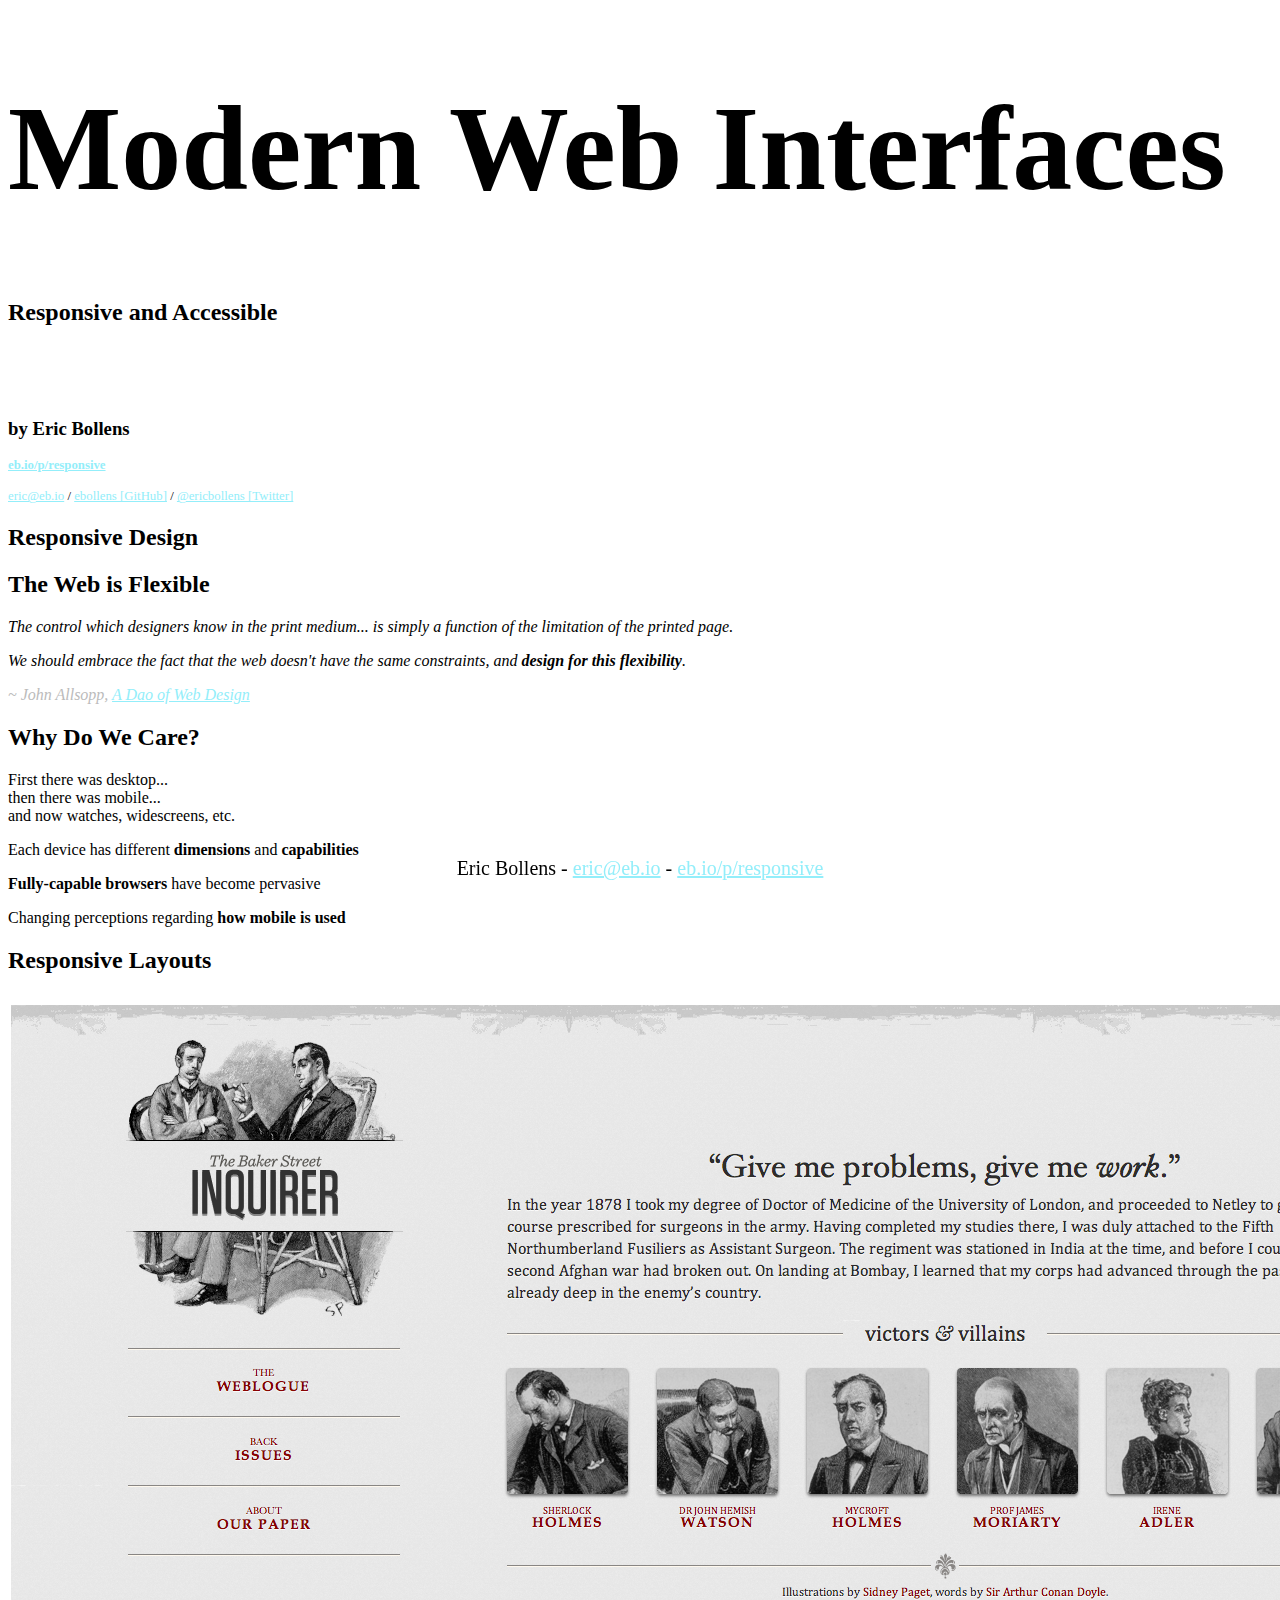
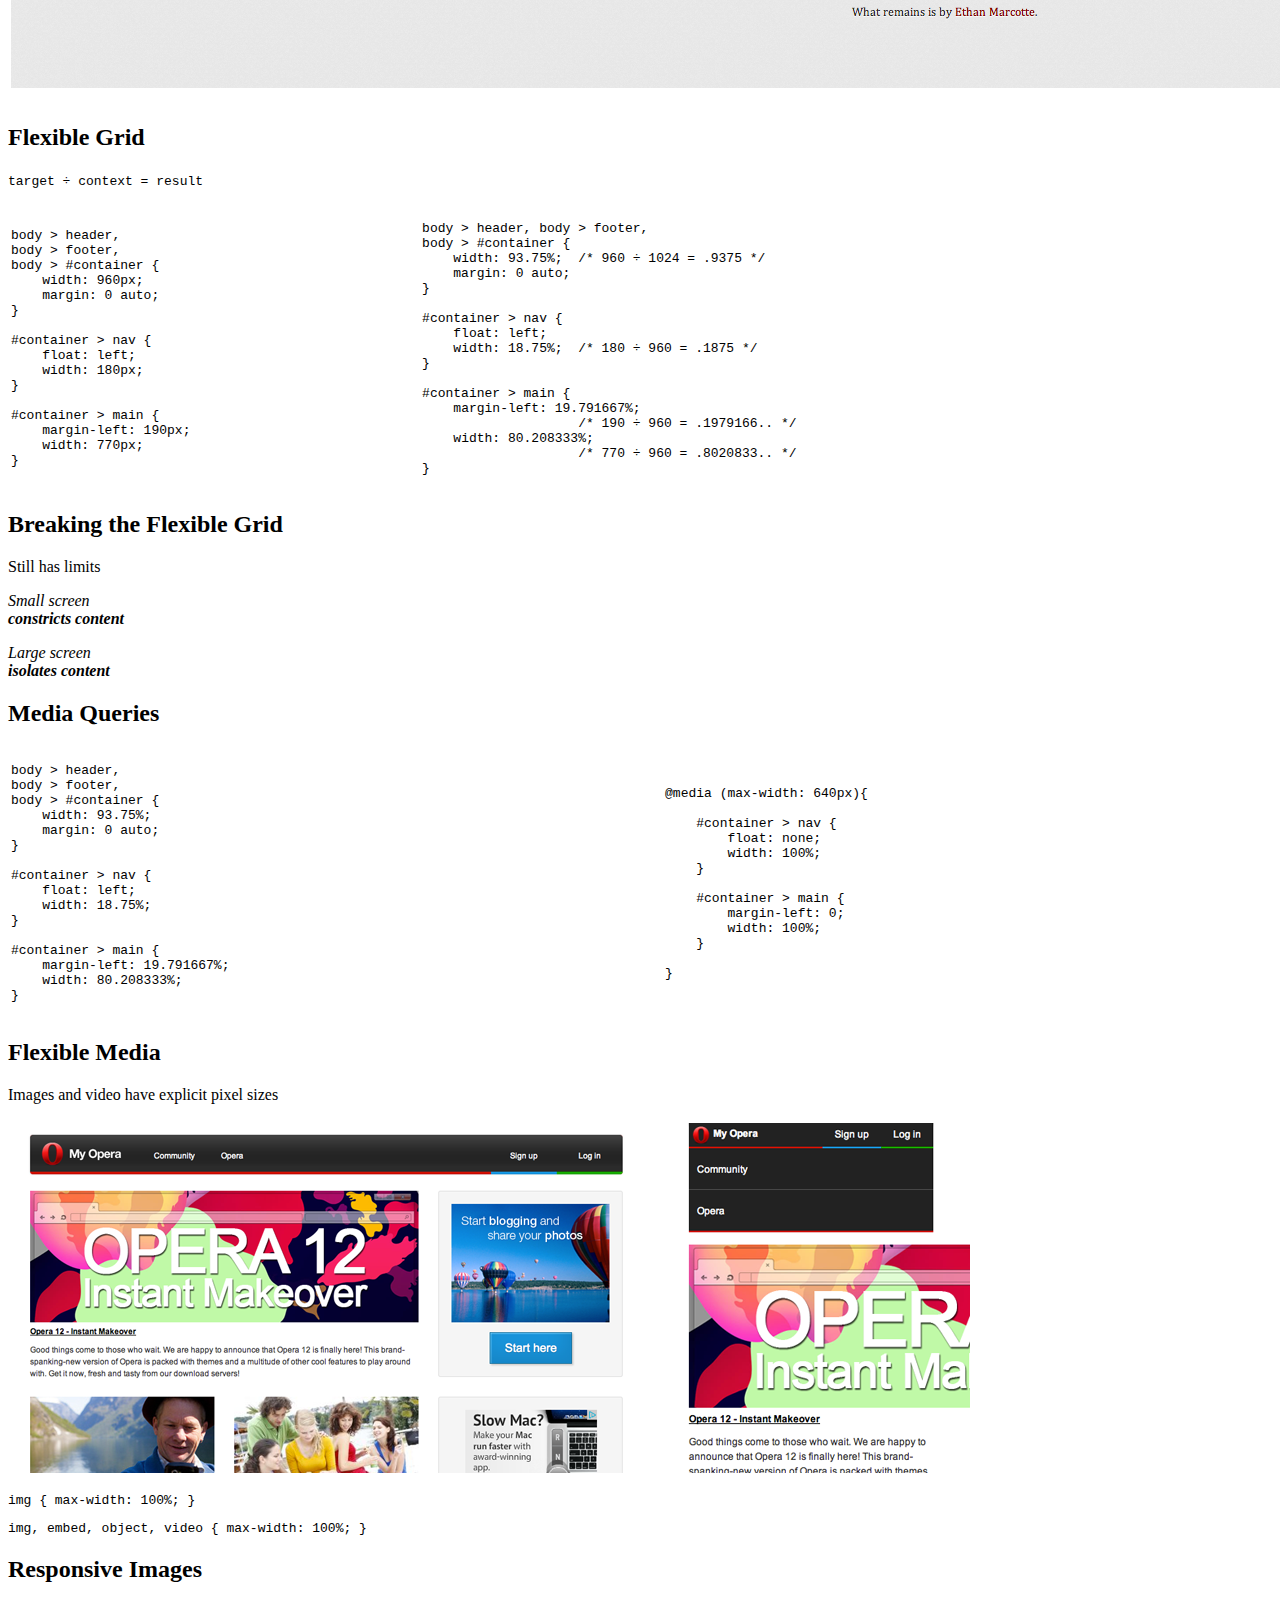
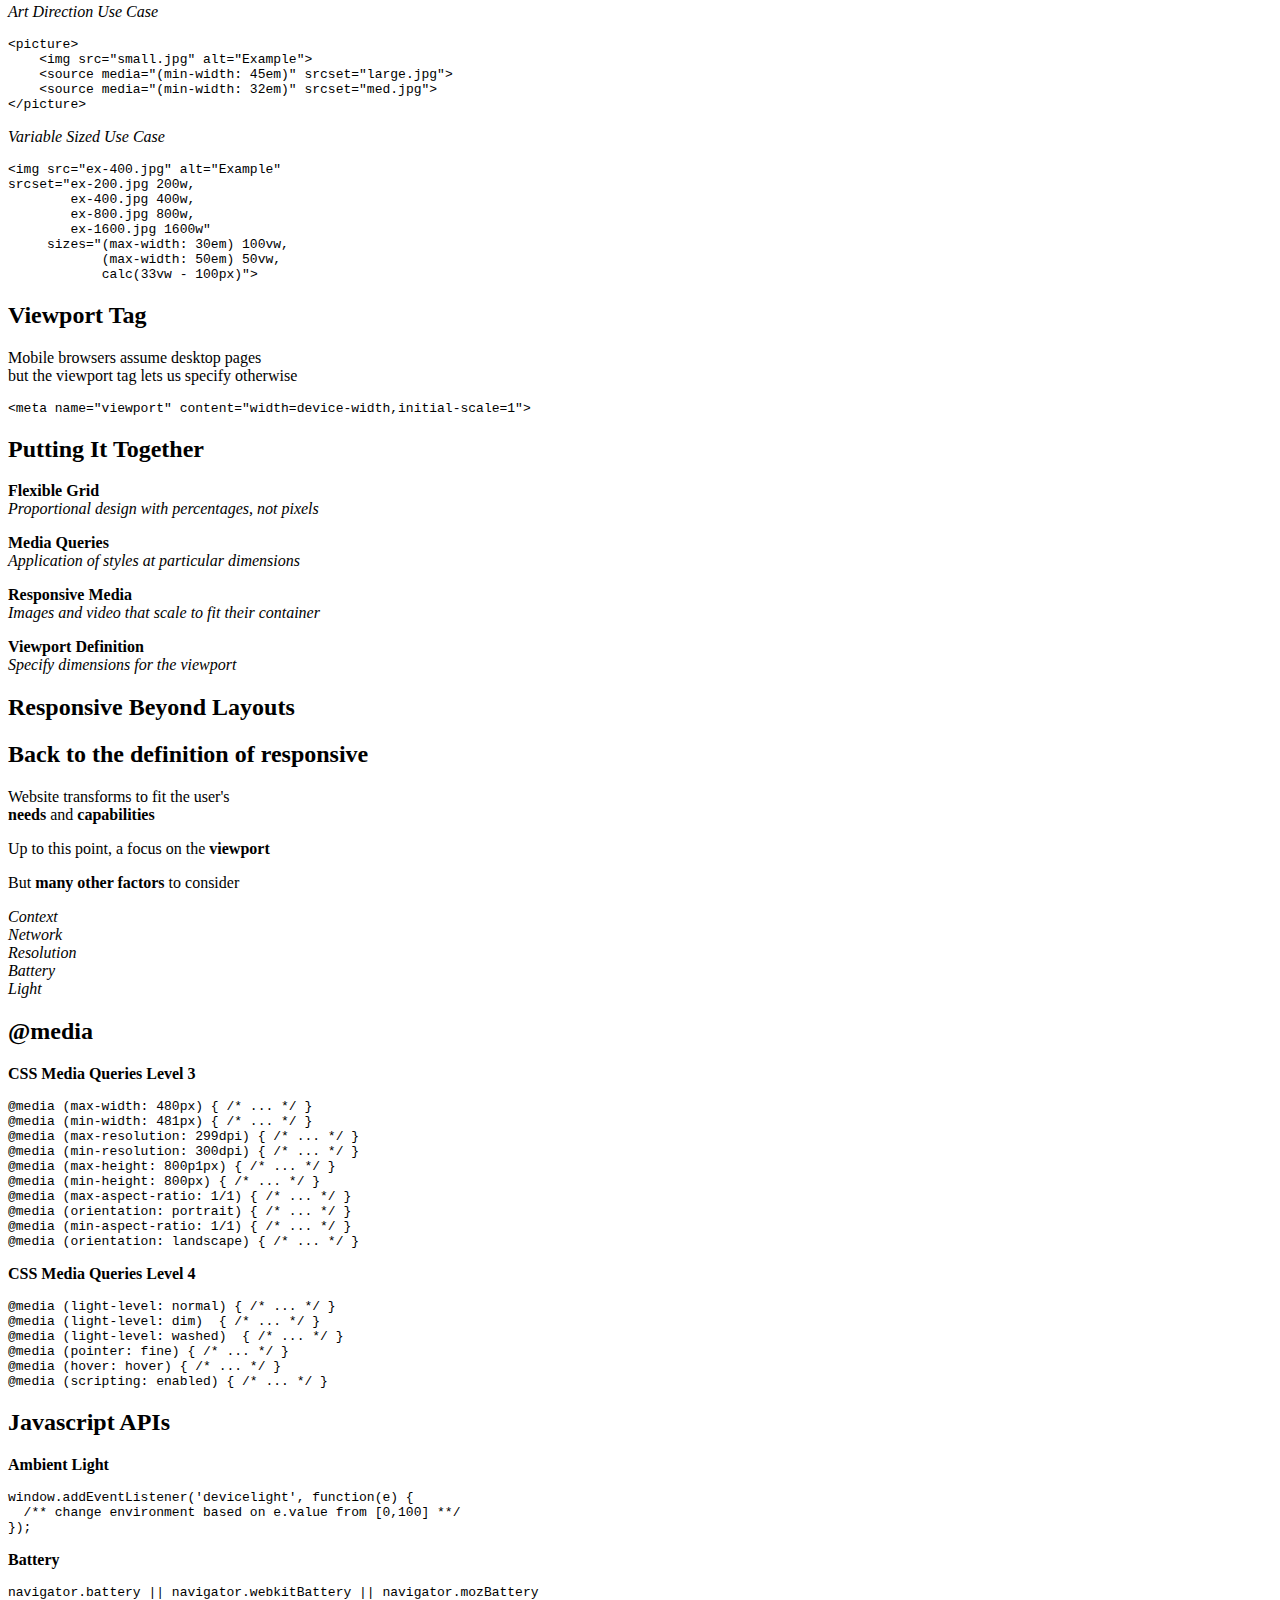
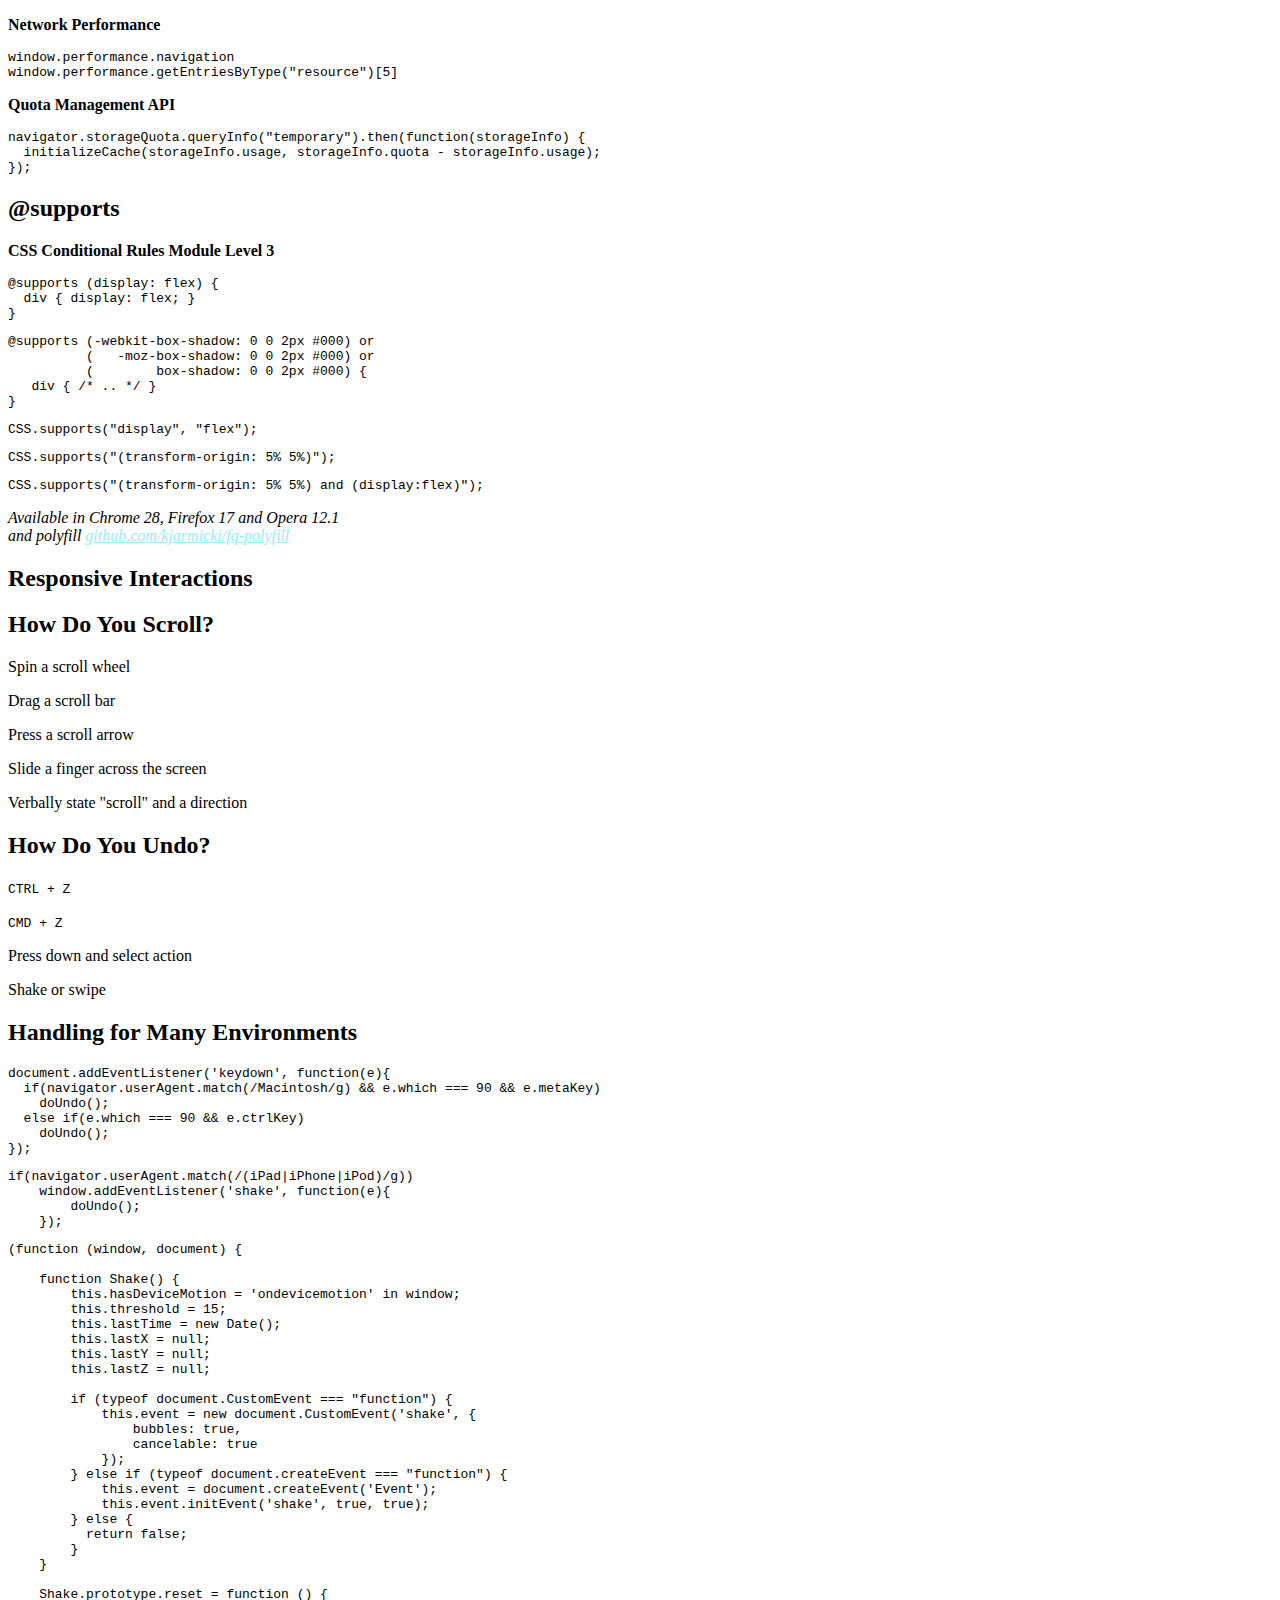
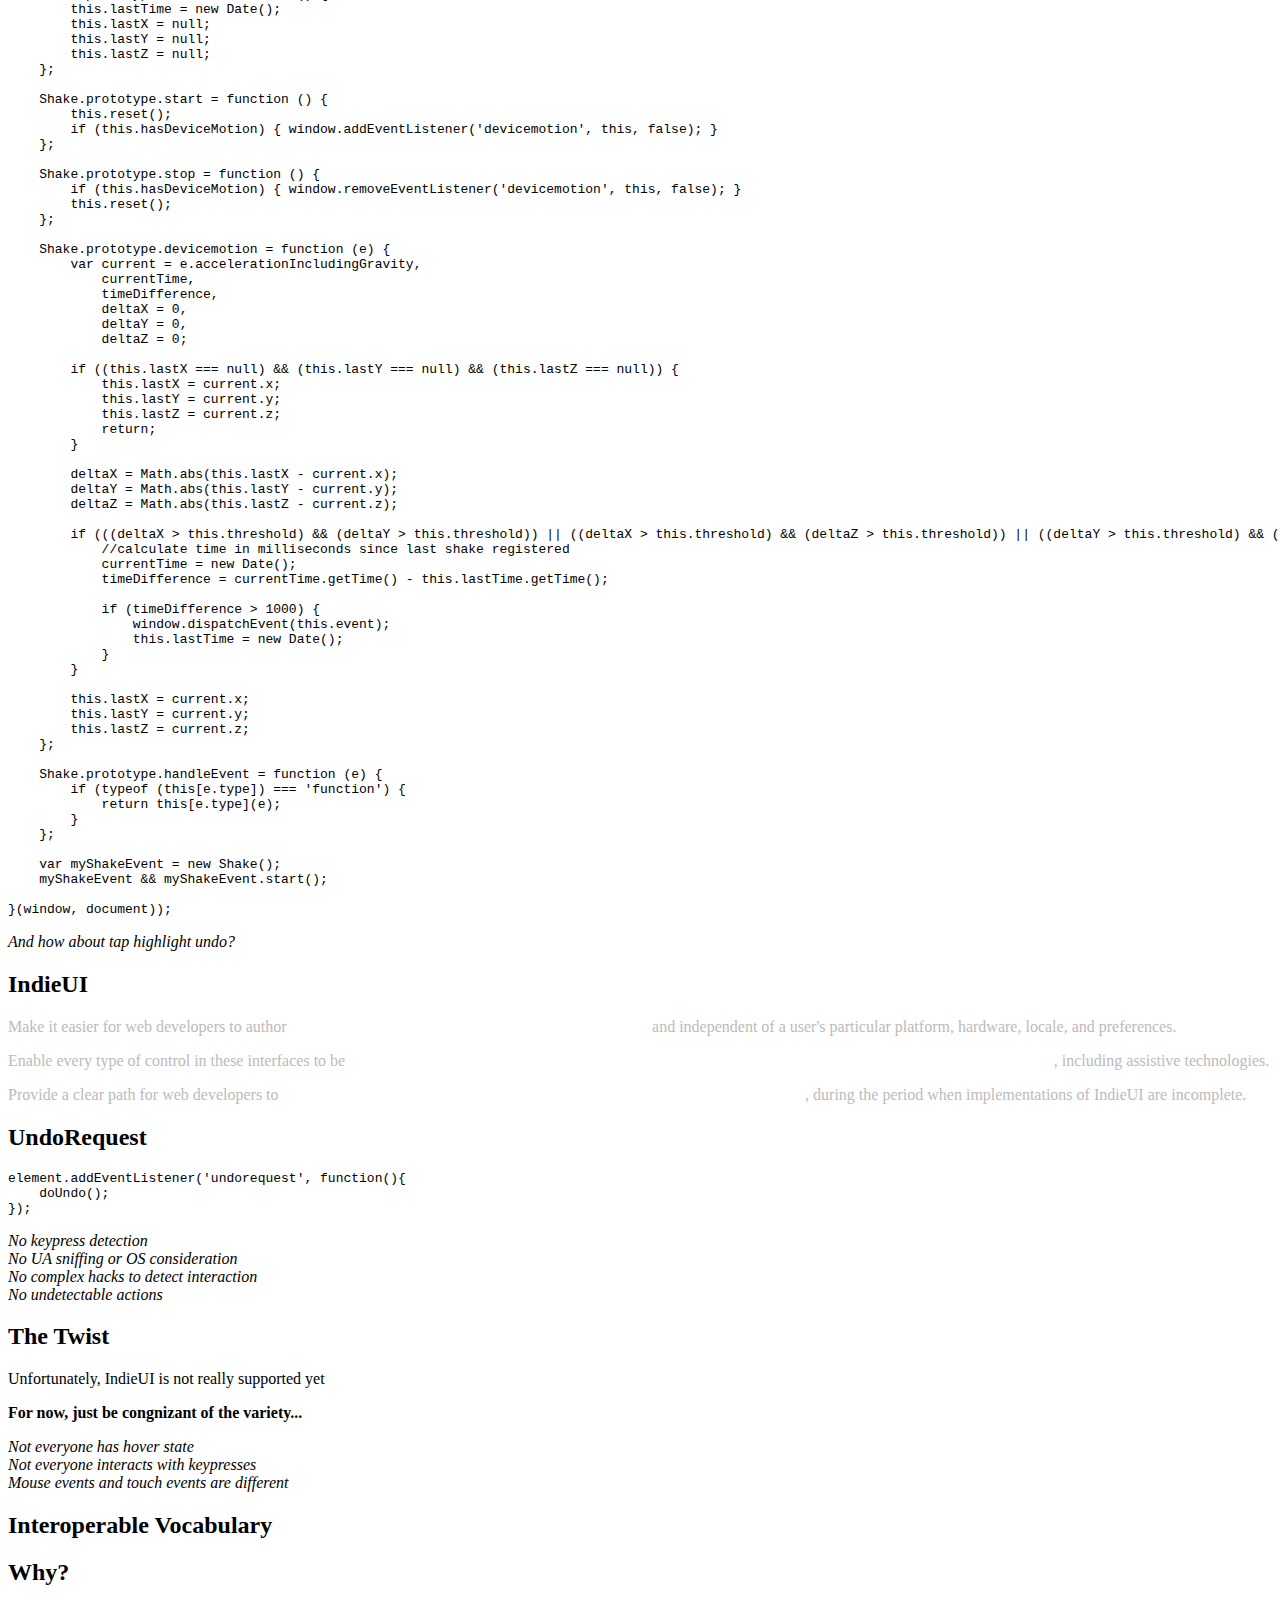
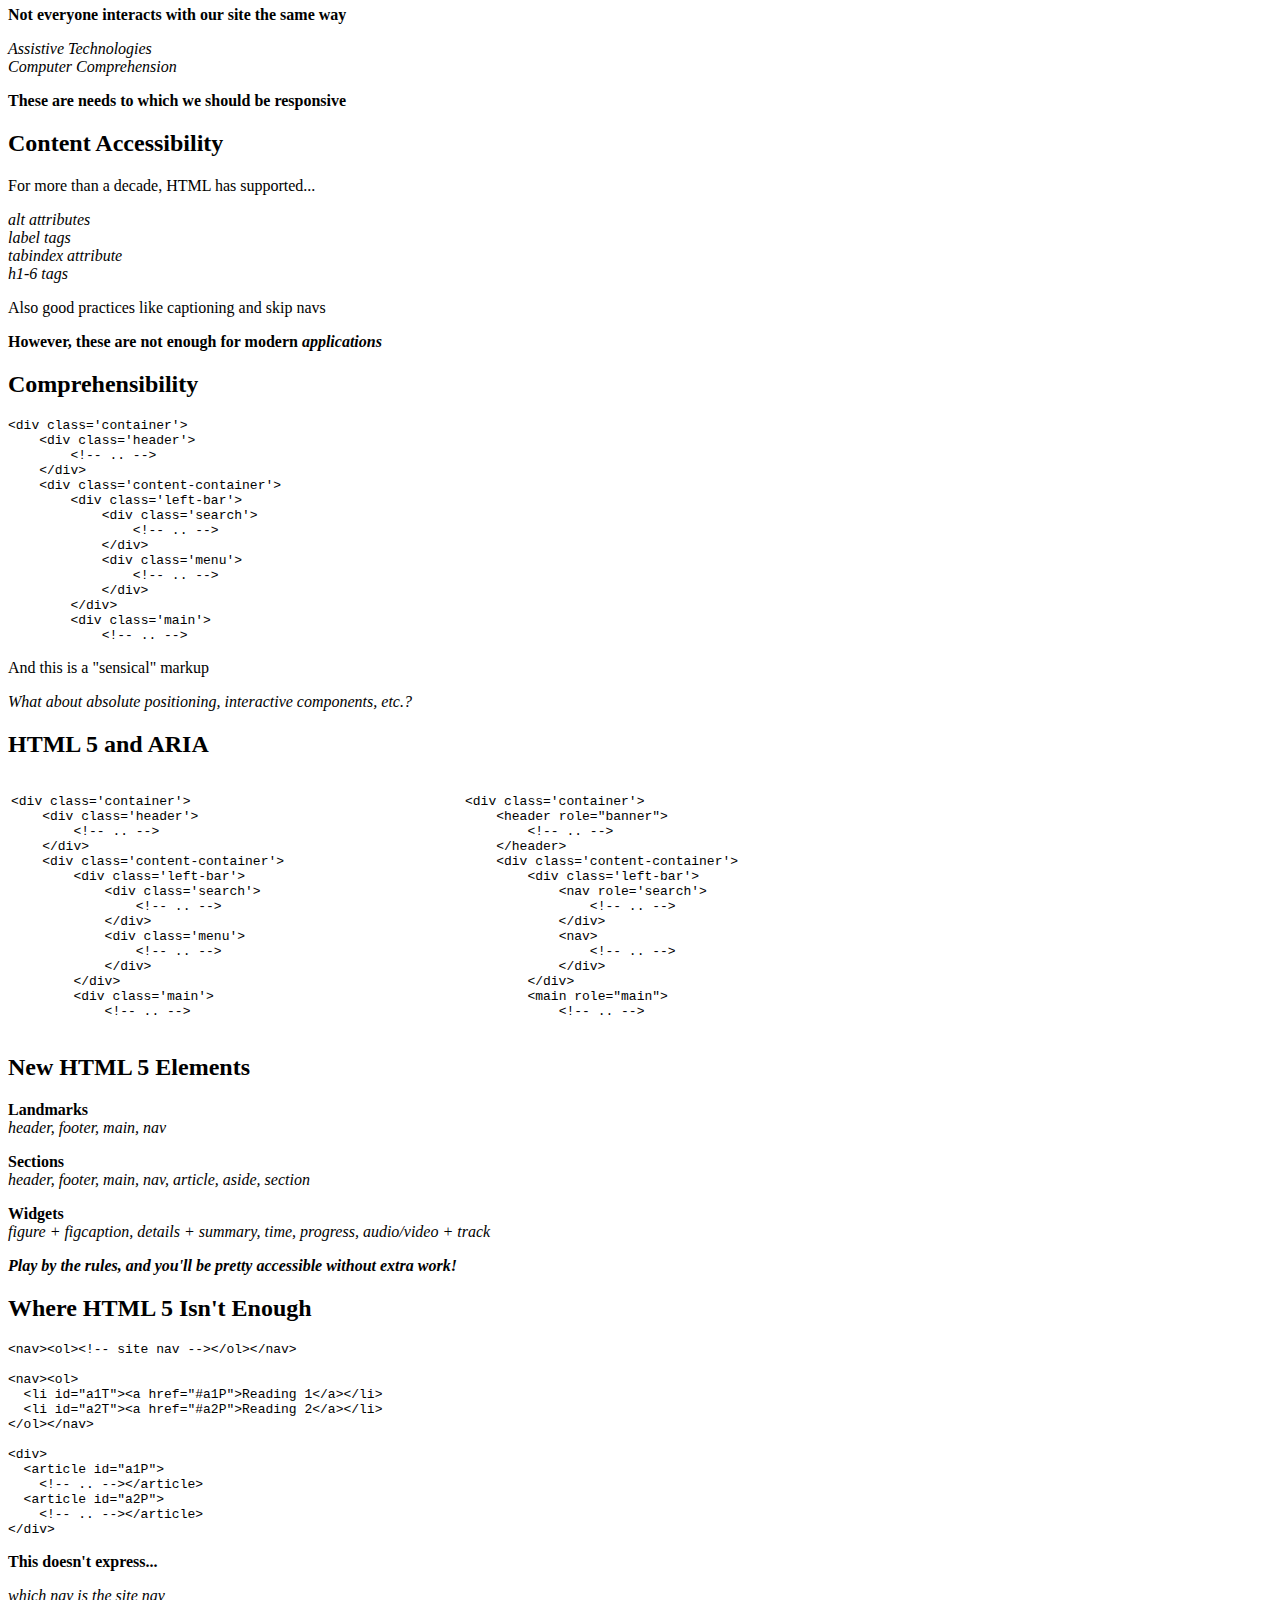
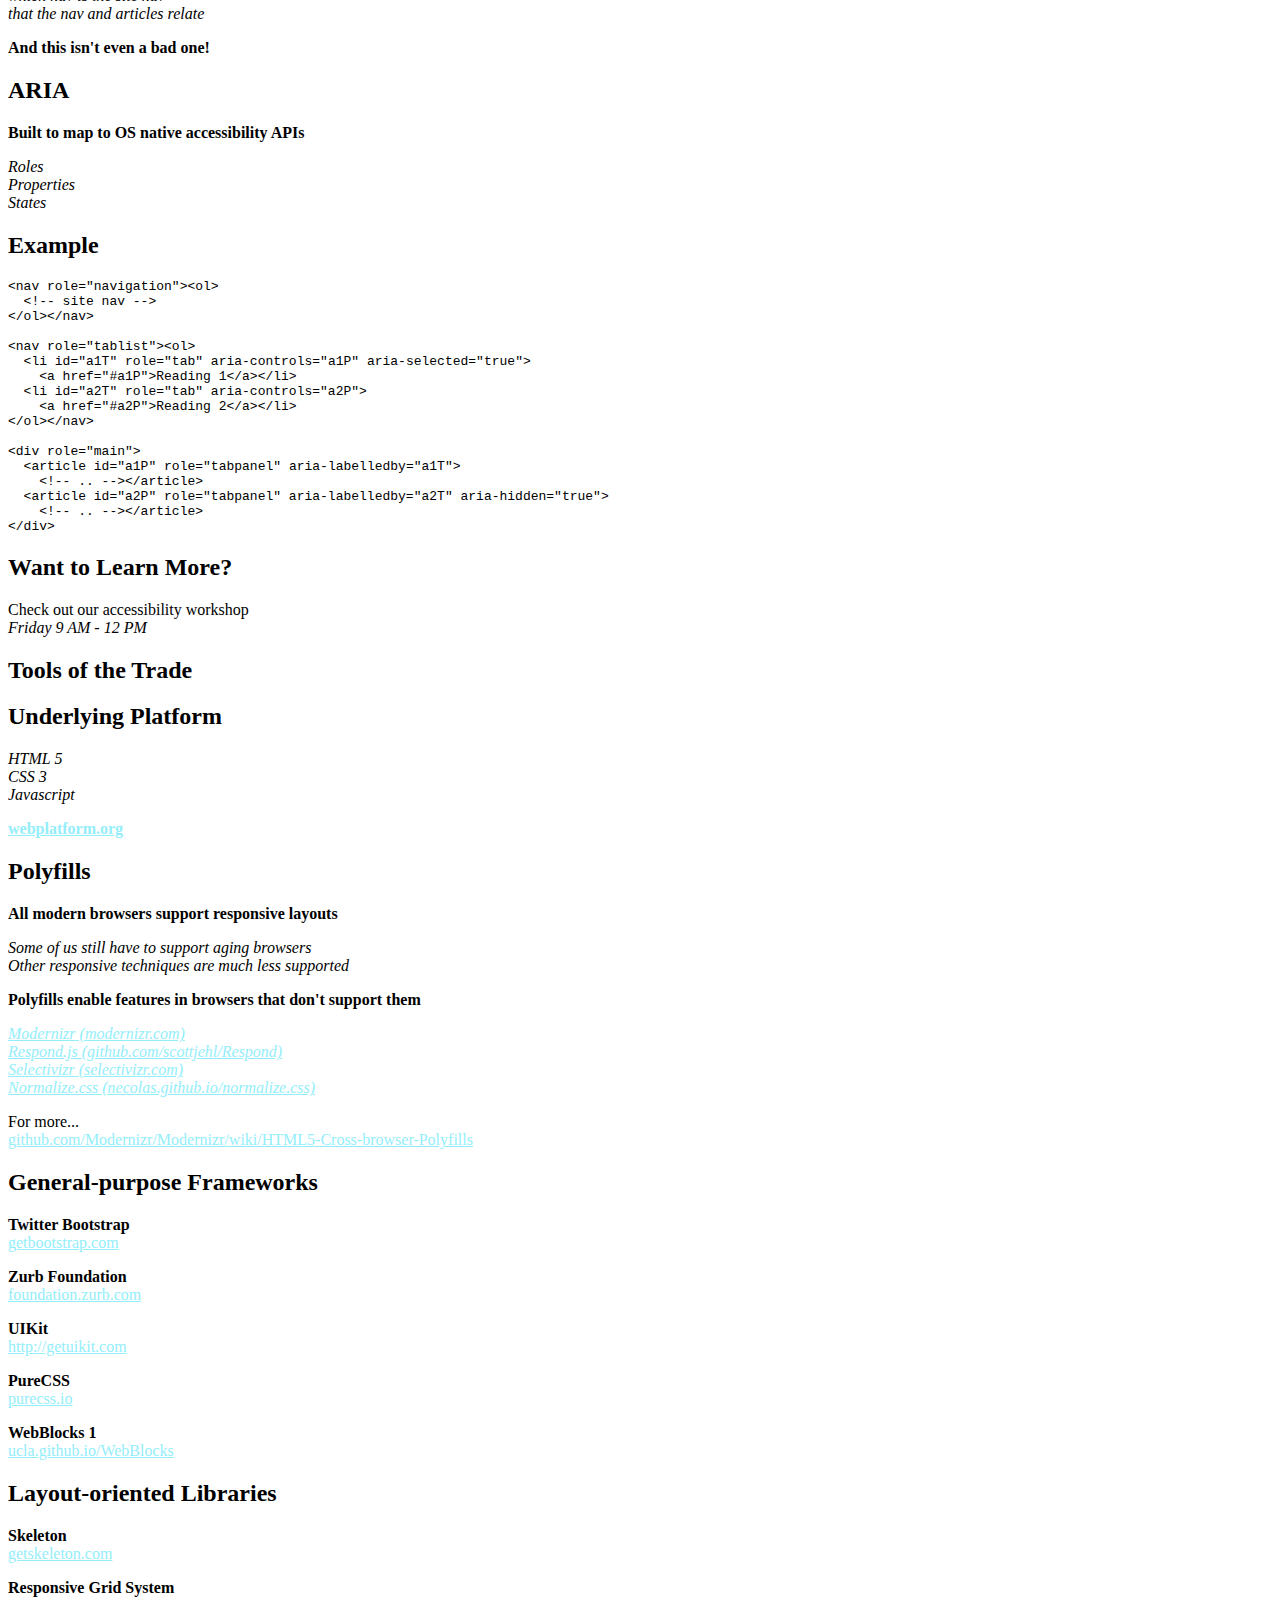
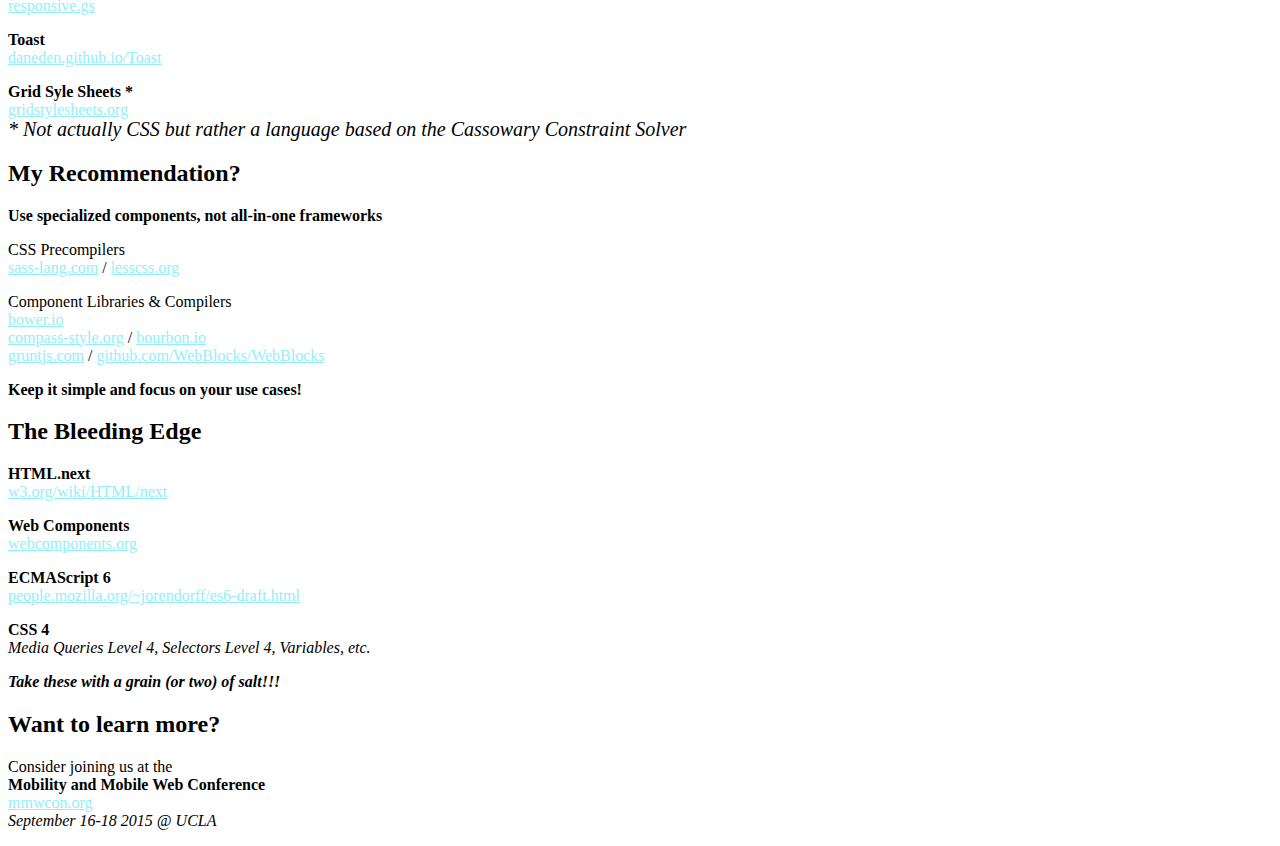
==== responsive/index.html @ 3c55d050 "Add responsive presentation" ====
<!doctype html>
<html lang="en">

	<head>
		<meta charset="utf-8">

		<title>Responsive Web Design</title>

		<meta name="description" content="">
		<meta name="author" content="Eric R. Bollens">

		<meta name="apple-mobile-web-app-capable" content="yes" />
		<meta name="apple-mobile-web-app-status-bar-style" content="black-translucent" />

		<meta name="viewport" content="width=device-width, initial-scale=1.0, maximum-scale=1.0, user-scalable=no">

		<link rel="stylesheet" href="../css/reveal.min.css">
		<link rel="stylesheet" href="../css/theme/default.css" id="theme">
		<link rel="stylesheet" href="../css/custom.css">

		<!-- For syntax highlighting -->
		<link rel="stylesheet" href="../lib/css/zenburn.css">

		<!-- If the query includes 'print-pdf', use the PDF print sheet -->
		<script>
			document.write( '<link rel="stylesheet" href="../css/print/' + ( window.location.search.match( /print-pdf/gi ) ? 'pdf' : 'paper' ) + '.css" type="text/css" media="print">' );
		</script>

		<!--[if lt IE 9]>
		<script src="../lib/js/html5shiv.js"></script>
		<![endif]-->
	</head>

	<body>

		<div class="reveal">

			<!-- Any section element inside of this container is displayed as a slide -->
			<div class="slides">

                <section>
                    <h1 style="font-size:120px;">Modern Web Interfaces</h1>
                    <h2>Responsive and Accessible</h2>
                    <h3 style="padding-top:72px">by Eric Bollens</h3>
                    <div style="font-size:0.8em">
                        <p>
                            <strong><a href="http://eb.io/p/responsive-beyond-layouts">eb.io/p/responsive</a></strong>
                        </p>
                        <p>
                            <a href="mailto:eric@eb.io" target="_blank">eric@eb.io</a>
                            / <a href="https://github.com/ebollens" target="_blank">ebollens [GitHub]</a>
                            / <a href="http://twitter.com/ericbollens" target="_blank">@ericbollens [Twitter]</a>
                        </p>
                    </div>
                </section>

                <section>

                    <section>
                        <h2>Responsive Design</h2>
                    </section>

                    <section>
                        <h2>The Web is Flexible</h2>
                        <p class='fragment'><em>The control which designers know in the print medium... is simply a function of the limitation of the printed page.</em></p>
                        <p class='fragment'><em>We should embrace the fact that the web doesn't have the same constraints, and <strong>design for this flexibility</strong>.</em></p>
                        <p class='fragment'><em style='color:#bbb'>~ John Allsopp, <a href='http://www.alistapart.com/articles/dao/' target='_blank'>A Dao of Web Design</a></em></p>
                    </section>

                    <section>
                        <h2>Why Do We Care?</h2>
                        <p class='fragment'>
                            First there was desktop...
                            <span class='fragment'><br>then there was mobile...</span>
                            <span class='fragment'><br>and now watches, widescreens, etc.</span>
                        </p>
						<p class='fragment'>Each device has different <strong>dimensions</strong> and <strong>capabilities</strong></p>
                        <p class='fragment'><strong>Fully-capable browsers</strong> have become pervasive</p>
                        <p class='fragment'>Changing perceptions regarding <strong>how mobile is used</strong></p>
                    </section>

				</section>

				<section>

                    <section>
                        <h2>Responsive Layouts</h2>
                    </section>

                    <section>
                        <table>
                            <tr>
                                <td class="fragment"><img src='img/responsive-marcotte-ex-1.png'></td>
                                <td class="fragment"><img src='img/responsive-marcotte-ex-2.png'></td>
                                <td class="fragment"><img src='img/responsive-marcotte-ex-3.png'></td>
                            </tr>
                        </table>
                    </section>

                    <section>
                        <h2>Flexible Grid</h2>
                        <p class='fragment'><code>target ÷ context = result</code></p>
                        <table style="width:100%;">
                            <tr>
                                <td class='fragment'>
                                    <pre class="prettyprint"><code>body > header,
body > footer,
body > #container {
    width: 960px;
    margin: 0 auto;
}

#container > nav {
    float: left;
    width: 180px;
}

#container > main {
    margin-left: 190px;
    width: 770px;
}</code></pre>
                                </td>
                                <td class="fragment">
                                    <pre class="prettyprint"><code>body > header, body > footer,
body > #container {
    <span class="fragment">width: 93.75%;  /* 960 ÷ 1024 = .9375 */</span>
    margin: 0 auto;
}

#container > nav {
    float: left;
    <span class="fragment">width: 18.75%;  /* 180 ÷ 960 = .1875 */</span>
}

#container > main {
    <span class="fragment">margin-left: 19.791667%;
                    /* 190 ÷ 960 = .1979166.. */</span>
    <span class="fragment">width: 80.208333%;
                    /* 770 ÷ 960 = .8020833.. */</span>
}</code></pre>
                                </td>
                            </tr>
                        </table>
                    </section>

                    <section>
                        <h2>Breaking the Flexible Grid</h2>
                        <p class="fragment">Still has limits</p>
                        <p class="fragment"><em>Small screen
                            <br><strong>constricts content</strong></em></p>
                        <p class="fragment"><em>Large screen
                            <br><strong>isolates content</strong></em></p>
                    </section>

                    <section>
                        <h2>Media Queries</h2>
                        <table style='width:100%'>
                            <tr>
                                <td class='fragment'><pre class="prettyprint"><code>body > header,
body > footer,
body > #container {
    width: 93.75%;
    margin: 0 auto;
}

#container > nav {
    float: left;
    width: 18.75%;
}

#container > main {
    margin-left: 19.791667%;
    width: 80.208333%;
}</code></pre></td>
                                <td class='fragment'><pre class='prettyprint'><code>@media (<span class='fragment'>max-width: 640px</span>){

    #container > nav {
        <span class='fragment'>float: none;</span>
        <span class='fragment'>width: 100%;</span>
    }

    #container > main {
        <span class='fragment'>margin-left: 0;</span>
        <span class='fragment'>width: 100%;</span>
    }

}</code></pre></td>
                            </tr>
                        </table>
                    </section>

                    <section>
                        <h2>Flexible Media</h2>
                        <p class='fragment'>Images and video have explicit pixel sizes</p>
                        <table>
                            <tr>
                                <td class='fragment'><img src='img/responsive-opera-large-ex.png'></td>
                                <td class='fragment'><img src='img/responsive-opera-small-overflow-ex.png'></td>
                            </tr>
                        </table>
                        <pre class='fragment'><code class='css'>img { max-width: 100%; }</code></pre>
                        <pre class='fragment'><code class='css'>img, embed, object, video { max-width: 100%; }</code></pre>
                    </section>

					<section>
						<h2>Responsive Images</h2>

									<p class="fragment"><em>Art Direction Use Case</em></p>
									<pre class="fragment"><code>&lt;picture&gt;
    &lt;img src="small.jpg" alt="Example"&gt;
    <span class="fragment">&lt;source media="(min-width: 45em)" srcset="large.jpg"&gt;</span>
    <span class="fragment">&lt;source media="(min-width: 32em)" srcset="med.jpg"&gt;</span>
&lt;/picture&gt; </code></pre>
						<p class="fragment"><em>Variable Sized Use Case</em></p>
						<pre class="fragment"><code>&lt;img src="ex-400.jpg" alt="Example"
<span class="fragment">srcset="<span class="fragment">ex-200.jpg 200w,
        ex-400.jpg 400w,
        ex-800.jpg 800w,
        ex-1600.jpg 1600w</span>"</span>
     <span class="fragment">sizes="<span class="fragment">(max-width: 30em) 100vw,</span>
            <span class="fragment">(max-width: 50em) 50vw,</span>
            <span class="fragment">calc(33vw - 100px)</span>"</span>&gt;</code></pre>
					</section>

                    <section>
                        <h2>Viewport Tag</h2>
                        <p class='fragment'>Mobile browsers assume desktop pages
                            <br><span class='fragment'>but the viewport tag lets us specify otherwise</span></p>
                        <div class='fragment'><pre class='prettyprint'><code>&lt;meta name="viewport" content="width=device-width,initial-scale=1"&gt;</code></pre></div>
                    </section>

                    <section>
                        <h2>Putting It Together</h2>
                        <p class='fragment'><strong>Flexible Grid</strong>
                            <br><em class='fragment'>Proportional design with percentages, not pixels</em></p>
                        <p class='fragment'><strong>Media Queries</strong>
                            <br><em class='fragment'>Application of styles at particular dimensions</em></p>
                        <p class='fragment'><strong>Responsive Media</strong>
                            <br><em class='fragment'>Images and video that scale to fit their container</em></p>
                        <p class='fragment'><strong>Viewport Definition</strong>
                            <br><em class='fragment'>Specify dimensions for the viewport</em></p>
                    </section>

				</section>

				<section>

                    <section>
                        <h2>Responsive Beyond Layouts</h2>
                    </section>

					<section>
                        <h2>Back to the definition of responsive</h2>
                        <p class='fragment'>Website transforms to fit the user's
                            <br><strong>needs</strong> and <strong>capabilities</strong></p>
                        <p class='fragment'>Up to this point, a focus on the <strong>viewport</strong></p>
                        <p class='fragment'>But <strong>many other factors</strong> to consider</p>
                        <p>
                            <em class="fragment">Context</em>
                            <br>
                            <em class="fragment">Network</em>
                            <br>
                            <em class="fragment">Resolution</em>
                            <br>
                            <em class="fragment">Battery</em>
                            <br>
                            <em class="fragment">Light</em>
                        </p>
                    </section>

					<section>
						<h2>@media</h2>
						<p class="fragment"><strong>CSS Media Queries Level 3</strong></p>
						<pre class="fragment prettyprint"><code class="css">@media (max-width: 480px) { /* ... */ }
<span class="fragment">@media (min-width: 481px) { /* ... */ }</span>
<span class="fragment">@media (max-resolution: 299dpi) { /* ... */ }</span>
<span class="fragment">@media (min-resolution: 300dpi) { /* ... */ }</span>
<span class="fragment">@media (max-height: 800p1px) { /* ... */ }</span>
<span class="fragment">@media (min-height: 800px) { /* ... */ }</span>
<span class="fragment">@media (max-aspect-ratio: 1/1) { /* ... */ }</span>
<span class="fragment">@media (orientation: portrait) { /* ... */ }</span>
<span class="fragment">@media (min-aspect-ratio: 1/1) { /* ... */ }</span>
<span class="fragment">@media (orientation: landscape) { /* ... */ }</span></code></pre>
						<p class="fragment"><strong>CSS Media Queries Level 4</strong></p>
						<pre class="fragment prettyprint"><code class="css">@media (light-level: normal) { /* ... */ }
@media (light-level: dim)  { /* ... */ }
@media (light-level: washed)  { /* ... */ }
@media (pointer: fine) { /* ... */ }
@media (hover: hover) { /* ... */ }
@media (scripting: enabled) { /* ... */ }</code></pre>
					</section>

					<section>
						<h2>Javascript APIs</h2>
						<p class="fragment"><strong>Ambient Light</strong></p>
                        <pre class="fragment prettyprint"><code class="javascript">window.addEventListener('devicelight', function(e) {
  /** change environment based on e.value from [0,100] **/
});
</code></pre>
						<p class="fragment"><strong>Battery</strong></p>
						<pre class="prettyprint fragment"><code class="javascript">navigator.battery || navigator.webkitBattery || navigator.mozBattery</code></pre>
						<p class='fragment'><strong>Network Performance</strong></p>
						<pre class="prettyprint fragment"><code class="javascript">window.performance.navigation
<span class="fragment">window.performance.getEntriesByType("resource")[5]</span></code></pre>
						<p class='fragment'><strong>Quota Management API</strong></p>
                        <pre class="fragment"><code class="javascript">navigator.storageQuota.queryInfo(<span class="fragment">"temporary"</span>).then(<span class="fragment">function(storageInfo) {
  initializeCache(storageInfo.usage, storageInfo.quota - storageInfo.usage);
}</span>);</code></pre>
					</section>

                    <section>
                        <h2>@supports</h2>
                        <p class="fragment"><strong>CSS Conditional Rules Module Level 3</strong></p>
                        <pre class="fragment"><code class="css">@supports (display: flex) {
  div { display: flex; }
}</code></pre>
                        <pre class="fragment"><code class="css">@supports (-webkit-box-shadow: 0 0 2px #000) or
          (   -moz-box-shadow: 0 0 2px #000) or
          (        box-shadow: 0 0 2px #000) {
   div { /* .. */ }
}</code></pre>
                        <pre class="fragment"><code class="javascript">CSS.supports("display", "flex");</code></pre>
                        <pre class="fragment"><code class="javascript">CSS.supports("(transform-origin: 5% 5%)");</code></pre>
                        <pre class="fragment"><code class="javascript">CSS.supports("(transform-origin: 5% 5%) and (display:flex)");</code></pre>
                        <p class="fragment"><em>Available in Chrome 28, Firefox 17 and Opera 12.1<br>and polyfill <a href="https://github.com/kjarmicki/fq-polyfill">github.com/kjarmicki/fq-polyfill</a></em></p>
                    </section>

                </section>

				<section>

					<section>
						<h2>Responsive Interactions</h2>
					</section>

                    <section>
                        <h2>How Do You Scroll?</h2>
                        <p class="fragment">Spin a scroll wheel</p>
                        <p class="fragment">Drag a scroll bar</p>
                        <p class="fragment">Press a scroll arrow</p>
                        <p class="fragment">Slide a finger across the screen</p>
                        <p class="fragment">Verbally state "scroll" and a direction</p>
                    </section>

                    <section>
                        <h2>How Do You Undo?</h2>
                        <p class="fragment"><code>CTRL + Z</code></p>
                        <p class="fragment"><code>CMD + Z</code></p>
                        <p class="fragment">Press down and select action</p>
                        <p class="fragment">Shake or swipe</p>
                    </section>

                    <section>
                        <h2>Handling for Many Environments</h2>
                        <pre class="fragment"><code class="javascript"><span class="fragment">document.addEventListener('keydown', function(e){
  <span class="fragment">if(navigator.userAgent.match(/Macintosh/g) && e.which === 90 && e.metaKey)
    doUndo();
  </span><span class="fragment">else if(e.which === 90 && e.ctrlKey)
    doUndo();</span>
});</span></code></pre>
                        <pre class="fragment"><code class="javascript">if(navigator.userAgent.match(/(iPad|iPhone|iPod)/g))
    <span class="fragment">window.addEventListener('shake', function(e){
        doUndo();
    });</span></code></pre>
                        <pre class="fragment"><code class="javascript" style="height:200px;">(function (window, document) {

    function Shake() {
        this.hasDeviceMotion = 'ondevicemotion' in window;
        this.threshold = 15;
        this.lastTime = new Date();
        this.lastX = null;
        this.lastY = null;
        this.lastZ = null;

        if (typeof document.CustomEvent === "function") {
            this.event = new document.CustomEvent('shake', {
                bubbles: true,
                cancelable: true
            });
        } else if (typeof document.createEvent === "function") {
            this.event = document.createEvent('Event');
            this.event.initEvent('shake', true, true);
        } else {
          return false;
        }
    }

    Shake.prototype.reset = function () {
        this.lastTime = new Date();
        this.lastX = null;
        this.lastY = null;
        this.lastZ = null;
    };

    Shake.prototype.start = function () {
        this.reset();
        if (this.hasDeviceMotion) { window.addEventListener('devicemotion', this, false); }
    };

    Shake.prototype.stop = function () {
        if (this.hasDeviceMotion) { window.removeEventListener('devicemotion', this, false); }
        this.reset();
    };

    Shake.prototype.devicemotion = function (e) {
        var current = e.accelerationIncludingGravity,
            currentTime,
            timeDifference,
            deltaX = 0,
            deltaY = 0,
            deltaZ = 0;

        if ((this.lastX === null) && (this.lastY === null) && (this.lastZ === null)) {
            this.lastX = current.x;
            this.lastY = current.y;
            this.lastZ = current.z;
            return;
        }

        deltaX = Math.abs(this.lastX - current.x);
        deltaY = Math.abs(this.lastY - current.y);
        deltaZ = Math.abs(this.lastZ - current.z);

        if (((deltaX > this.threshold) && (deltaY > this.threshold)) || ((deltaX > this.threshold) && (deltaZ > this.threshold)) || ((deltaY > this.threshold) && (deltaZ > this.threshold))) {
            //calculate time in milliseconds since last shake registered
            currentTime = new Date();
            timeDifference = currentTime.getTime() - this.lastTime.getTime();

            if (timeDifference > 1000) {
                window.dispatchEvent(this.event);
                this.lastTime = new Date();
            }
        }

        this.lastX = current.x;
        this.lastY = current.y;
        this.lastZ = current.z;
    };

    Shake.prototype.handleEvent = function (e) {
        if (typeof (this[e.type]) === 'function') {
            return this[e.type](e);
        }
    };

    var myShakeEvent = new Shake();
    myShakeEvent && myShakeEvent.start();

}(window, document));</code></pre>
                        <p class="fragment"><em>And how about tap highlight undo?</em></p>
                    </section>

                    <section>
                        <h2>IndieUI</h2>
                        <p class="fragment" style="color:#bbb;">Make it easier for web developers to author <strong style="color:#fff;">consistently usable interfaces that are input-agnostic</strong> and independent of a user's particular platform, hardware, locale, and preferences.</p>
                        <p class="fragment" style="color:#bbb;">Enable every type of control in these interfaces to be <strong style="color:#fff;">programmatically determinable and controllable by both mainstream and alternate forms of user input</strong>, including assistive technologies.</p>
                        <p class="fragment" style="color:#bbb;">Provide a clear path for web developers to <strong style="color:#fff;">smoothly transition from currently existing physical events to IndieUI events</strong>, during the period when implementations of IndieUI are incomplete.</p>
                    </section>

                    <section>
                        <h2>UndoRequest</h2>
                        <pre class="fragment"><code class='javascript'>element.addEventListener('undorequest', function(){
    doUndo();
});</code></pre>
                        <p>
                            <em class='fragment'>No keypress detection</em>
                            <br>
                            <em class='fragment'>No UA sniffing or OS consideration</em>
                            <br>
                            <em class='fragment'>No complex hacks to detect interaction</em>
                            <br>
                            <em class='fragment'>No undetectable actions</em>
                        </p>
                    </section>

                    <section>
                        <h2>The Twist</h2>
                        <p class="fragment">Unfortunately, IndieUI is not really supported yet</p>
						<p class="fragment"><strong>For now, just be congnizant of the variety...</strong></p>
						<p>
							<em class="fragment">Not everyone has hover state</em>
							<br>
							<em class="fragment">Not everyone interacts with keypresses</em>
							<br>
							<em class="fragment">Mouse events and touch events are different</em>
						</p>
                    </section>

				</section>

				<section>

					<section>
						<h2>Interoperable Vocabulary</h2>
					</section>

					<section>
						<h2>Why?</h2>
						<p class="fragment"><strong>Not everyone interacts with our site the same way</strong></p>
						<p>
							<em class="fragment">Assistive Technologies</em>
							<br>
							<em class="fragment">Computer Comprehension</em>
						</p>
						<p class="fragment"><strong>These are needs to which we should be responsive</strong></p>
					</section>

					<section>
						<h2>Content Accessibility</h2>
						<p class="fragment">For more than a decade, HTML has supported...</p>
						<p>
							<em class="fragment">alt attributes</em>
							<br>
							<em class="fragment">label tags</em>
							<br>
							<em class="fragment">tabindex attribute</em>
							<br>
							<em class="fragment">h1-6 tags</em>
						</p>
						<p class="fragment">Also good practices like captioning and skip navs</p>
						<p class="fragment"><strong>However, these are not enough for modern <em>applications</em></strong></p>
					</section>

					<section>
						<h2>Comprehensibility</h2>
						<pre class='fragment'><code class='html'><span class='fragment'>&lt;div class='container'></span>
    <span class='fragment'>&lt;div class='header'>
        <span class='fragment'>&lt;!-- .. --></span>
    &lt;/div></span>
    <span class='fragment'>&lt;div class='content-container'></span>
        <span class='fragment'>&lt;div class='left-bar'>
            <span class='fragment'>&lt;div class='search'>
                <span class='fragment'>&lt;!-- .. --></span>
            &lt;/div></span>
            <span class='fragment'>&lt;div class='menu'>
                <span class='fragment'>&lt;!-- .. --></span>
            &lt;/div></span>
        &lt;/div></span>
        <span class='fragment'>&lt;div class='main'></span>
            <span class='fragment'>&lt;!-- .. --></span></code></pre>
						<p class="fragment">And this is a "sensical" markup</p>
						<p class="fragment"><em>What about absolute positioning, interactive components, etc.?</em></p>
					</section>

					<section>
						<h2>HTML 5 and ARIA</h2>
						<table>
							<tr>
								<td style="width:450px">
									<pre class='fragment'><code class='html'>&lt;div class='container'>
    &lt;div class='header'>
        &lt;!-- .. -->
    &lt;/div>
    &lt;div class='content-container'>
        &lt;div class='left-bar'>
            &lt;div class='search'>
                &lt;!-- .. -->
            &lt;/div>
            &lt;div class='menu'>
                &lt;!-- .. -->
            &lt;/div>
        &lt;/div>
        &lt;div class='main'>
            &lt;!-- .. --></code></pre>
								</td>
									<td style="width:450px">
										<pre class='fragment'><code class='html'><span class='fragment'>&lt;div class='container'></span>
    <span class='fragment'>&lt;header <span class='fragment'>role="banner"</span>>
        <span class='fragment'>&lt;!-- .. --></span>
    &lt;/header></span>
    <span class='fragment'>&lt;div class='content-container'></span>
        <span class='fragment'>&lt;div class='left-bar'>
            <span class='fragment'>&lt;nav role='search'>
                <span class='fragment'>&lt;!-- .. --></span>
            &lt;/div></span>
            <span class='fragment'>&lt;nav>
                <span class='fragment'>&lt;!-- .. --></span>
            &lt;/div></span>
        &lt;/div></span>
        <span class='fragment'>&lt;main <span class="fragment">role="main"</span>></span>
            <span class='fragment'>&lt;!-- .. --></span></code></pre>
									</td>
							</tr>
						</table>
					</section>

					<section>
						<h2>New HTML 5 Elements</h2>
						<p class="fragment">
							<strong>Landmarks</strong>
							<br>
							<em class="fragment">header, footer, main, nav</em>
						</p>
						<p class="fragment">
							<strong>Sections</strong>
							<br>
							<em class="fragment">header, footer, main, nav, article, aside, section</em>
						</p>
						<p class="fragment">
							<strong>Widgets</strong>
							<br>
							<em class="fragment">figure + figcaption, details + summary, time, progress, audio/video + track</em>
						</p>
						<p class="fragment"><strong><em>Play by the rules, and you'll be pretty accessible without extra work!</em></strong></p>
					</section>

					<section>
	                    <h2>Where HTML 5 Isn't Enough</h2>
	                    <pre class='fragment'><code class='html'>&lt;nav>&lt;ol>&lt;!-- site nav -->&lt;/ol>&lt;/nav>

&lt;nav>&lt;ol>
  &lt;li id="a1T">&lt;a href="#a1P">Reading 1&lt;/a>&lt;/li>
  &lt;li id="a2T">&lt;a href="#a2P">Reading 2&lt;/a>&lt;/li>
&lt;/ol>&lt;/nav>

&lt;div>
  &lt;article id="a1P">
    &lt;!-- .. -->&lt;/article>
  &lt;article id="a2P">
    &lt;!-- .. -->&lt;/article>
&lt;/div></code></pre>
	                    <p class='fragment'><strong>This doesn't express...</strong></p>
	                    <p>
	                        <em class='fragment'>which nav is the site nav</em>
	                        <br>
	                        <em class='fragment'>that the nav and articles relate</em>
	                    </p>
	                    <p class="fragment"><strong>And this isn't even a bad one!</strong></p>
	                </section>

					<section>
						<h2>ARIA</h2>
						<p class='fragment'><strong>Built to map to OS native accessibility APIs</strong></p>
						<p>
							<em class='fragment'>Roles</em>
							<br>
							<em class='fragment'>Properties</em>
							<br>
							<em class='fragment'>States</em>
							<br>
						</p>
					</section>

					<section>
                        <h2>Example</h2>
                        <pre class='fragment'><code class='html'>&lt;nav <span class="fragment">role="navigation"</span>>&lt;ol>
  &lt;!-- site nav -->
&lt;/ol>&lt;/nav>

&lt;nav <span class="fragment">role="tablist"</span>>&lt;ol>
  &lt;li id="a1T" <span class="fragment">role="tab"</span> <span class="fragment">aria-controls="a1P"</span> <span class="fragment">aria-selected="true"</span>>
    &lt;a href="#a1P">Reading 1&lt;/a>&lt;/li>
  &lt;li id="a2T" <span class="fragment">role="tab" aria-controls="a2P"</span>>
    &lt;a href="#a2P">Reading 2&lt;/a>&lt;/li>
&lt;/ol>&lt;/nav>

&lt;div <span class="fragment">role="main"</span>>
  &lt;article id="a1P" <span class="fragment">role="tabpanel"</span> <span class="fragment">aria-labelledby="a1T"</span>>
    &lt;!-- .. -->&lt;/article>
  &lt;article id="a2P" <span class="fragment">role="tabpanel" aria-labelledby="a2T"</span> <span class="fragment">aria-hidden="true"</span>>
    &lt;!-- .. -->&lt;/article>
&lt;/div></code></pre>
                    </section>

					<section>
						<h2>Want to Learn More?</h2>
						<p class="fragment">Check out our accessibility workshop<br><em>Friday 9 AM - 12 PM</em></p>
					</section>

				</section>

				<section>

					<section>
						<h2>Tools of the Trade</h2>
					</section>

					<section>
						<h2>Underlying Platform</h2>
						<p>
							<em class="fragment">HTML 5</em>
							<br>
							<em class="fragment">CSS 3</em>
							<br>
							<em class="fragment">Javascript</em>
						</p>
						<p class="fragment">
							<strong><a href="https://www.webplatform.org/" target="_blank">webplatform.org</a></strong>
						</p>
					</section>

					<section>
						<h2>Polyfills</h2>
						<p class="fragment"><strong>All modern browsers support responsive layouts</strong></p>
						<p>
							<em class="fragment">Some of us still have to support aging browsers</em>
							<br>
							<em class="fragment">Other responsive techniques are much less supported</em>
						</p>
						<p class="fragment"><strong>Polyfills enable features in browsers that don't support them</strong></p>
						<p>
							<em class="fragment"><a href="http://modernizr.com" target="_blank">Modernizr (modernizr.com)</a></em>
							<br>
							<em class="fragment"><a href="https://github.com/scottjehl/Respond" target="_blank">Respond.js (github.com/scottjehl/Respond)</a></em>
							<br>
							<em class="fragment"><a href="http://selectivizr.com" target="_blank">Selectivizr (selectivizr.com)</a></em>
							<br>
							<em class="fragment"><a href="http://necolas.github.io/normalize.css" target="_blank">Normalize.css (necolas.github.io/normalize.css)</a></em>
						</p>
						<p class="fragment">
							For more...<br>
							<a href="https://github.com/Modernizr/Modernizr/wiki/HTML5-Cross-browser-Polyfills" target="_blank">github.com/Modernizr/Modernizr/wiki/HTML5-Cross-browser-Polyfills</a>
						</p>
					</section>

					<section>
						<h2>General-purpose Frameworks</h2>
						<p class="fragment"><strong>Twitter Bootstrap</strong>
						<br><a href="http://getbootstrap.com/" target="_blank">getbootstrap.com</a></p>
						<p class="fragment"><strong>Zurb Foundation</strong>
						<br><a href="http://foundation.zurb.com/" target="_blank">foundation.zurb.com</a></p>
						<p class="fragment"><strong>UIKit</strong>
						<br><a href="http://getuikit.com/" target="_blank">http://getuikit.com</a></p>
						<p class="fragment"><strong>PureCSS</strong><br><a href="http://purecss.io/" target="_blank">purecss.io</a></p>
						<p class="fragment"><strong>WebBlocks 1</strong><br><a href="http://ucla.github.io/WebBlocks" target="_blank">ucla.github.io/WebBlocks</a></p>
					</section>

					<section>
						<h2>Layout-oriented Libraries</h2>
						<p class="fragment"><strong>Skeleton</strong>
						<br><a href="http://getskeleton.com/" target="_blank">getskeleton.com</a></p>
						<p class="fragment"><strong>Responsive Grid System</strong><br><a href="http://responsive.gs/" target="_blank">responsive.gs</a></p>
						<p class="fragment"><strong>Toast</strong><br><a href="http://daneden.github.io/Toast/" target="_blank">daneden.github.io/Toast</a></p>
						<p class="fragment"><strong>Grid Syle Sheets *</strong><br><a href="http://gridstylesheets.org/" target="_blank">gridstylesheets.org</a><br><em style="font-size: 20px;line-height:20px;">* Not actually CSS but rather a language based on the Cassowary Constraint Solver</em>
					</section>

					<section>
						<h2>My Recommendation?</h2>
						<p class="fragment"><strong>Use specialized components, not all-in-one frameworks</strong></p>
						<p class="fragment">
							CSS Precompilers
							<br><span class="fragment"><a href="http://sass-lang.com/" target="_blank">sass-lang.com</a> / <a href="http://lesscss.org/" target="_blank">lesscss.org</a></span>
						</p>
						<p class="fragment">
							Component Libraries &amp; Compilers
							<br>
							<span class="fragment"><a href="http://bower.io/" target="_blank">bower.io</a></span>
							<br>
							<span class="fragment"><a href="http://compass-style.org/">compass-style.org</a> / <a href="http://bourbon.io/">bourbon.io</a></span>
							<br>
							<span class="fragment"><a href="http://gruntjs.com/" target="_blank">gruntjs.com</a> / <a href="https://github.com/WebBlocks/WebBlocks" target="_blank">github.com/WebBlocks/WebBlocks</a></span>
						</p>
						<p class="fragment"><strong>Keep it simple and focus on your use cases!</strong></p>
					</section>

					<section>
						<h2>The Bleeding Edge</h2>
						<p class="fragment"><strong>HTML.next</strong><br><a href="http://www.w3.org/wiki/HTML/next" target="_blank">w3.org/wiki/HTML/next</a></p>
						<p class="fragment"><strong>Web Components</strong><br><a href="http://webcomponents.org/" target="_blank">webcomponents.org</a></p>
						<p class="fragment"><strong>ECMAScript 6</strong><br><a href="">people.mozilla.org/~jorendorff/es6-draft.html</a></p>
						<p class="fragment"><strong>CSS 4</strong>
						<br><em>Media Queries Level 4, Selectors Level 4, Variables, etc.</em></p>
						<p class="fragment"><strong><em>Take these with a grain (or two) of salt!!!</em></strong></p>
					</section>

				</section>

				<section>
					<section>
						<h2>Want to learn more?</h2>
						<p class="fragment">Consider joining us at the
							<br><strong>Mobility and Mobile Web Conference</strong>
							<br><a href="http://mmwcon.org">mmwcon.org</a>
							<br><em>September 16-18 2015 @ UCLA</em></p>
					</section>
				</section>

			</div>

			<footer style="position:fixed; bottom: 0; left: 0; right: 0; text-align: center; font-size: 20px; padding-bottom: 20px; z-index:100;">
				Eric Bollens
				-
				<a href="mailto:eric@eb.io">eric@eb.io</a>
				-
				<a href="http://eb.io/p/responsive" target="_blank">eb.io/p/responsive</a>
			</footer>

		</div>

		<script src="../lib/js/head.min.js"></script>
		<script src="../js/reveal.min.js"></script>

		<script>

			// Full list of configuration options available here:
			// https://github.com/hakimel/reveal.js#configuration
			Reveal.initialize({
				controls: true,
				progress: true,
				history: true,
				center: true,

				theme: Reveal.getQueryHash().theme, // available themes are in /css/theme
				transition: Reveal.getQueryHash().transition || 'default', // default/cube/page/concave/zoom/linear/fade/none

				// Parallax scrolling
				// parallaxBackgroundImage: 'https://s3.amazonaws.com/hakim-static/reveal-js/reveal-parallax-1.jpg',
				// parallaxBackgroundSize: '2100px 900px',

				// Optional libraries used to extend on reveal.js
				dependencies: [
					{ src: '../lib/js/classList.js', condition: function() { return !document.body.classList; } },
					{ src: '../plugin/markdown/marked.js', condition: function() { return !!document.querySelector( '[data-markdown]' ); } },
					{ src: '../plugin/markdown/markdown.js', condition: function() { return !!document.querySelector( '[data-markdown]' ); } },
					{ src: '../plugin/highlight/highlight.js', async: true, callback: function() { hljs.initHighlightingOnLoad(); } },
					{ src: '../plugin/zoom-js/zoom.js', async: true, condition: function() { return !!document.body.classList; } },
					{ src: '../plugin/notes/notes.js', async: true, condition: function() { return !!document.body.classList; } }
				]
			});

		</script>

	</body>
</html>
---- css/custom.css ----
.reveal p {
    margin-bottom: 16px;
}

.reveal a:not(.image) {
    color: #93eefa;
}

.reveal a:not(.image):hover {
    color: #b3f2f7;
}
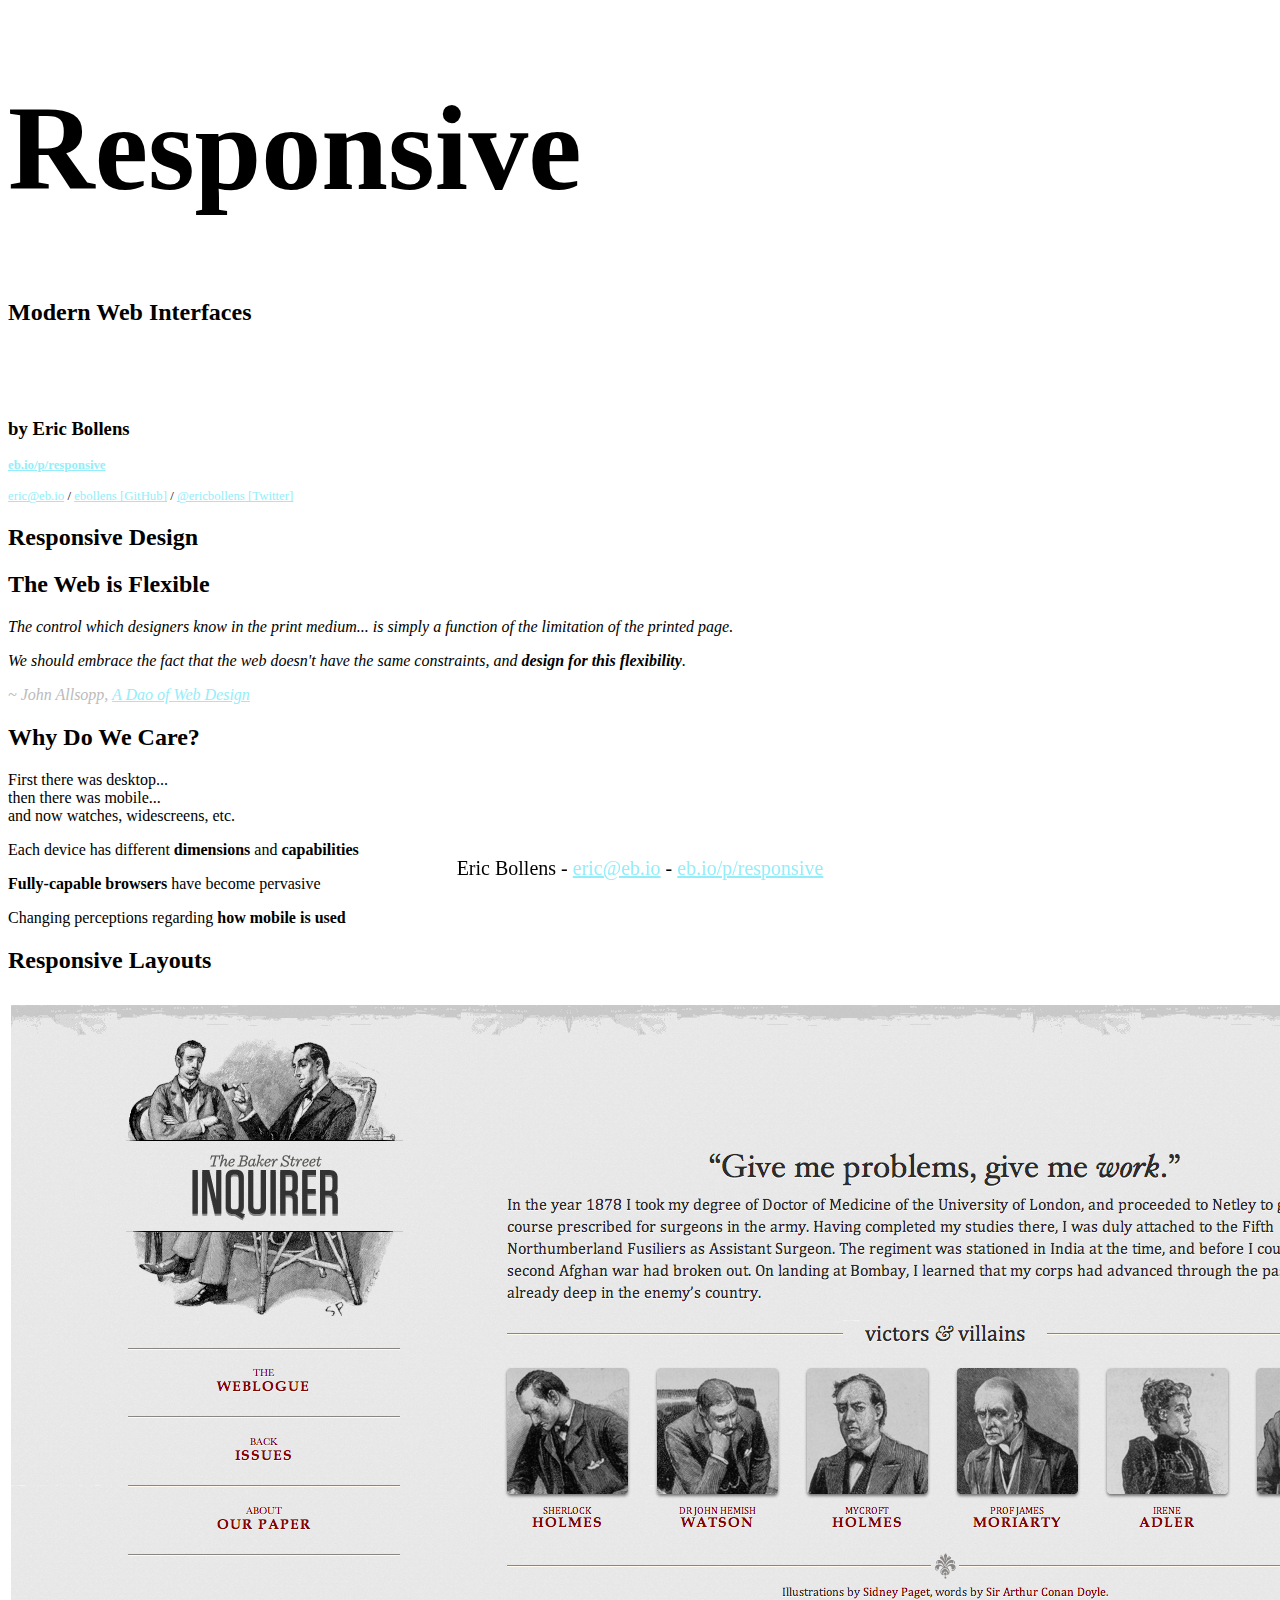
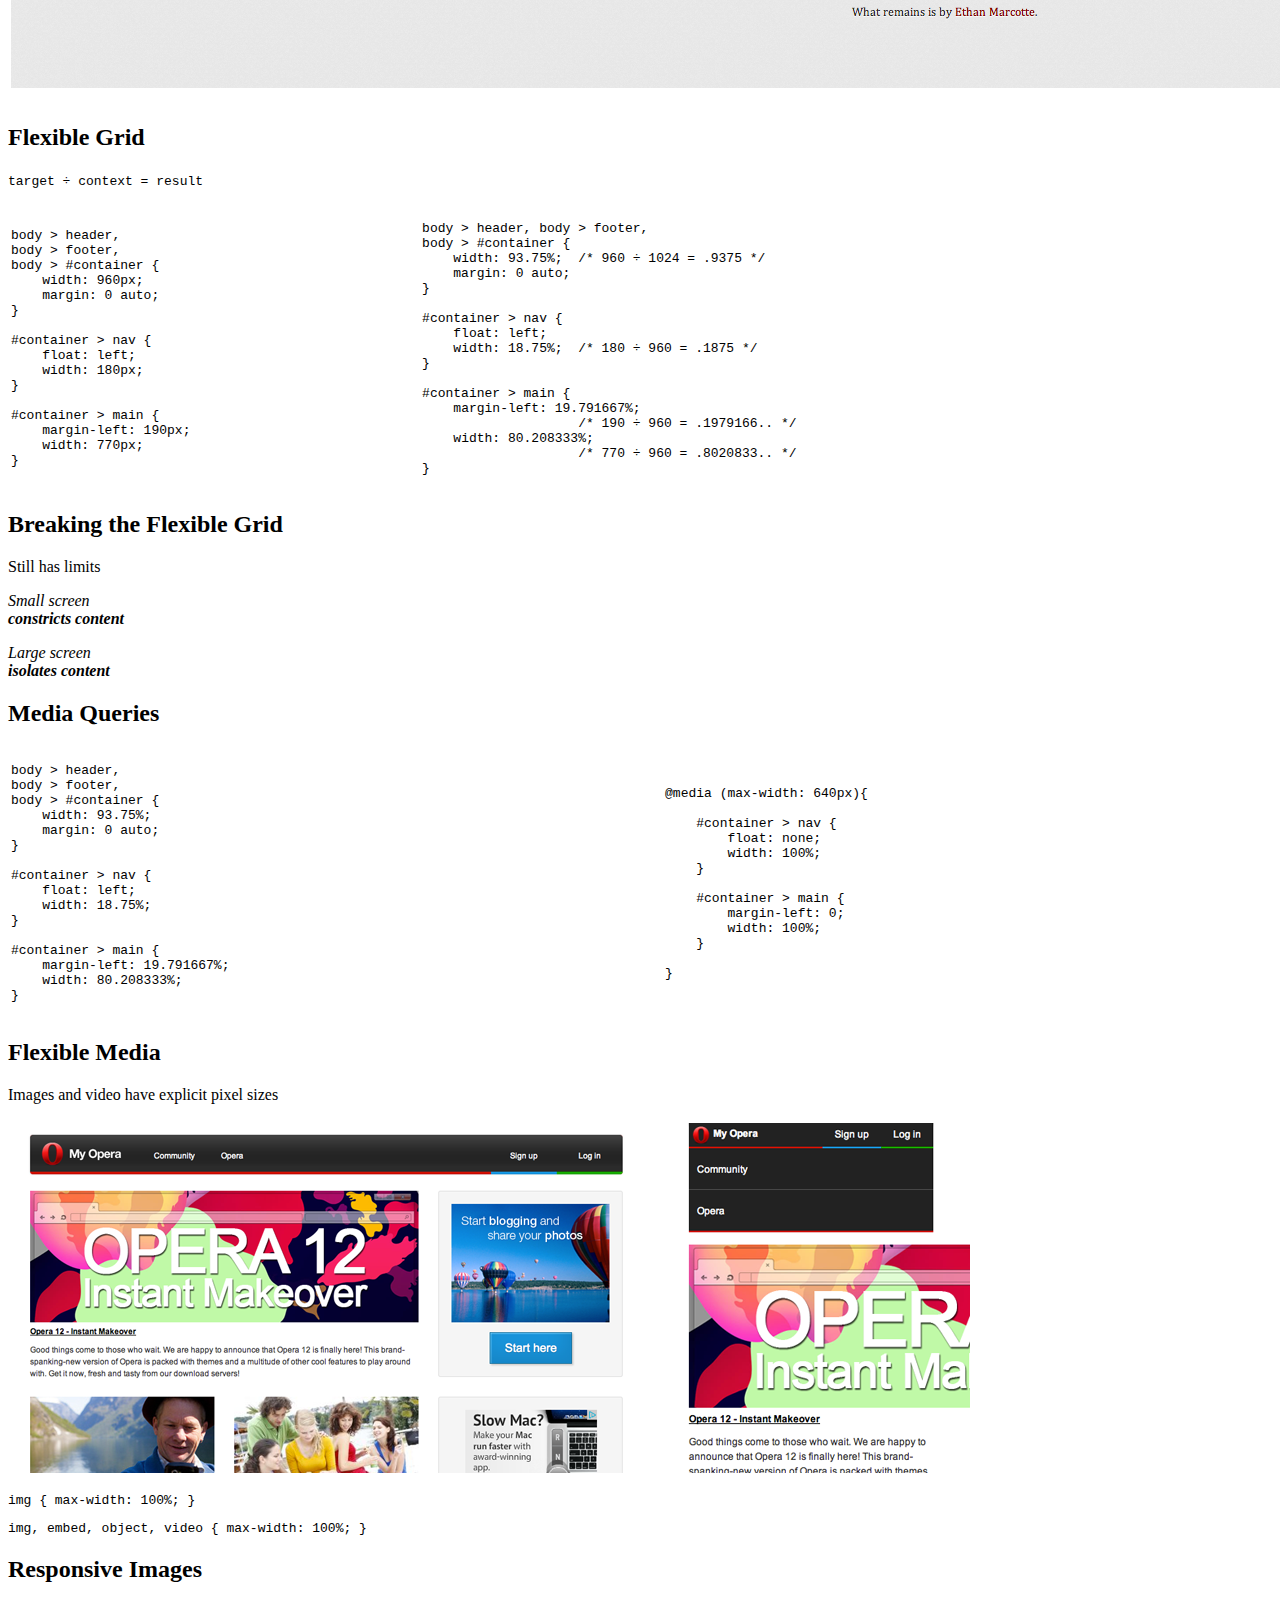
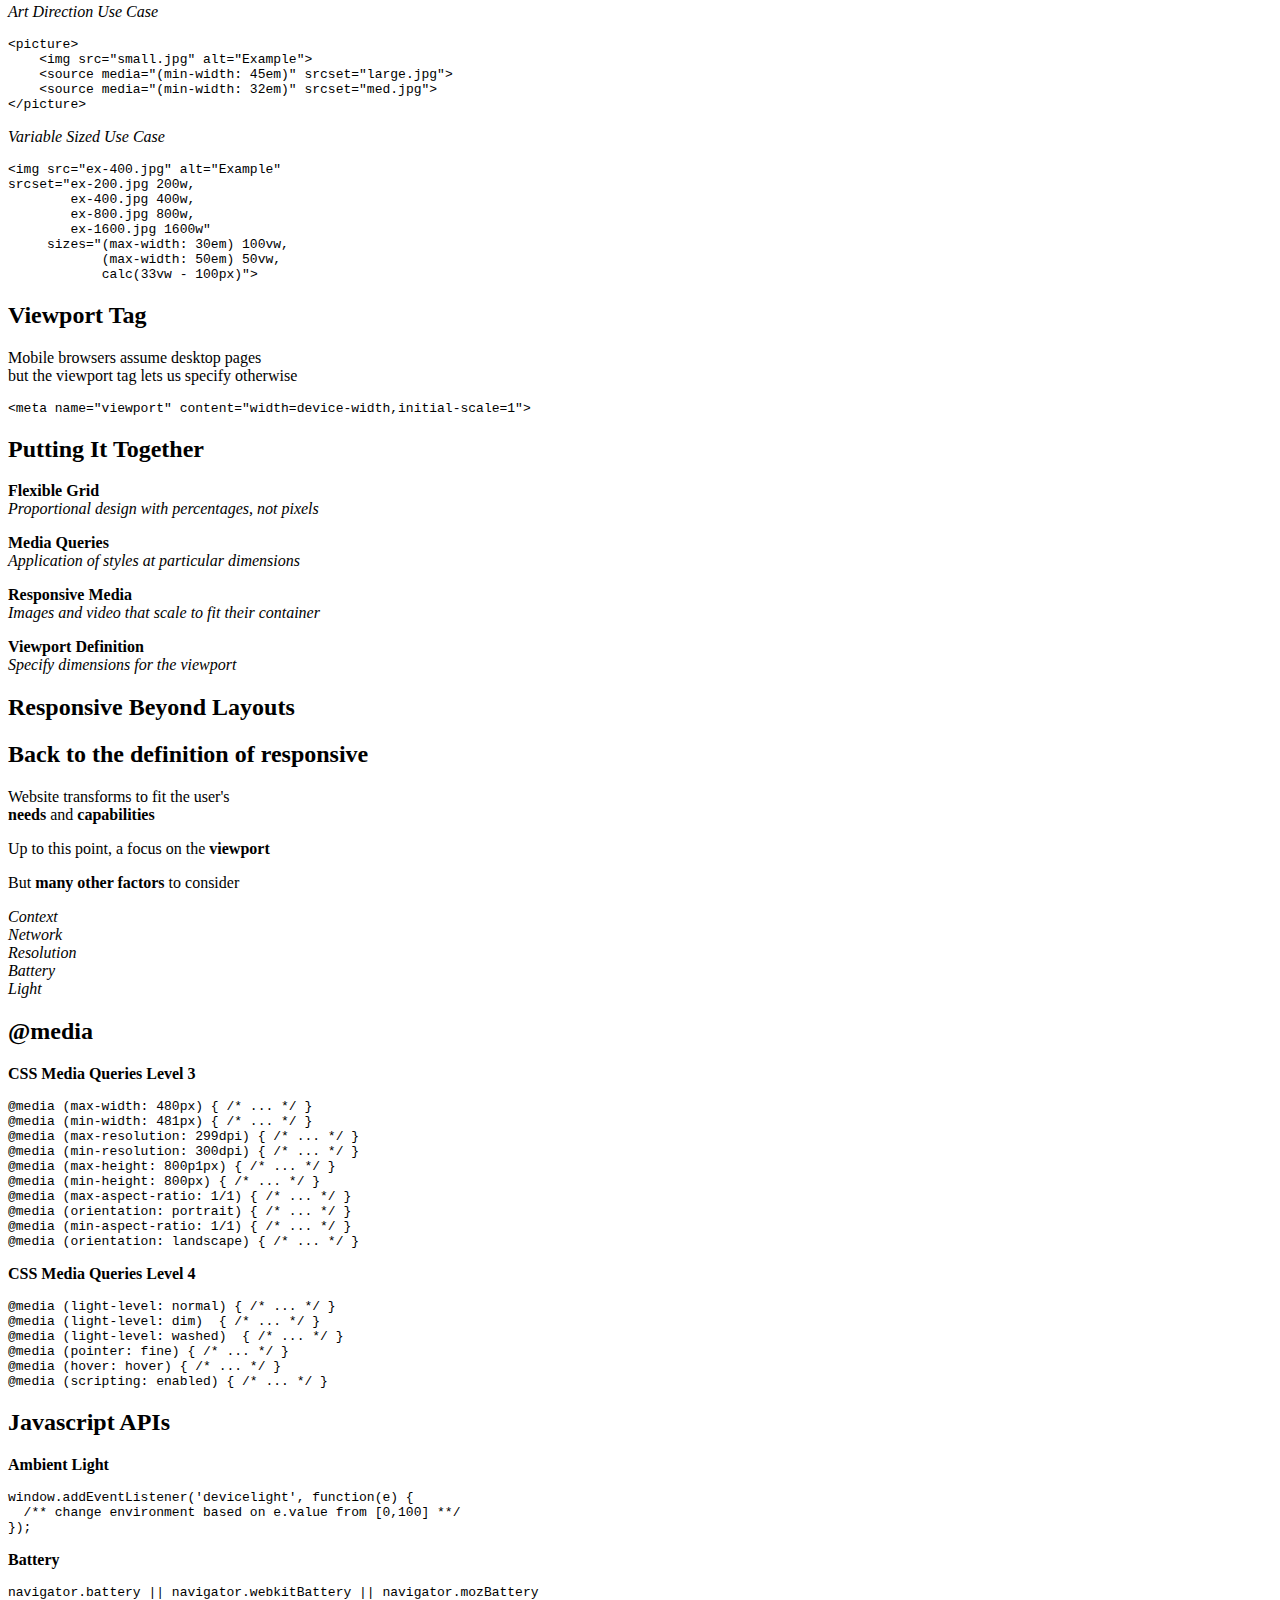
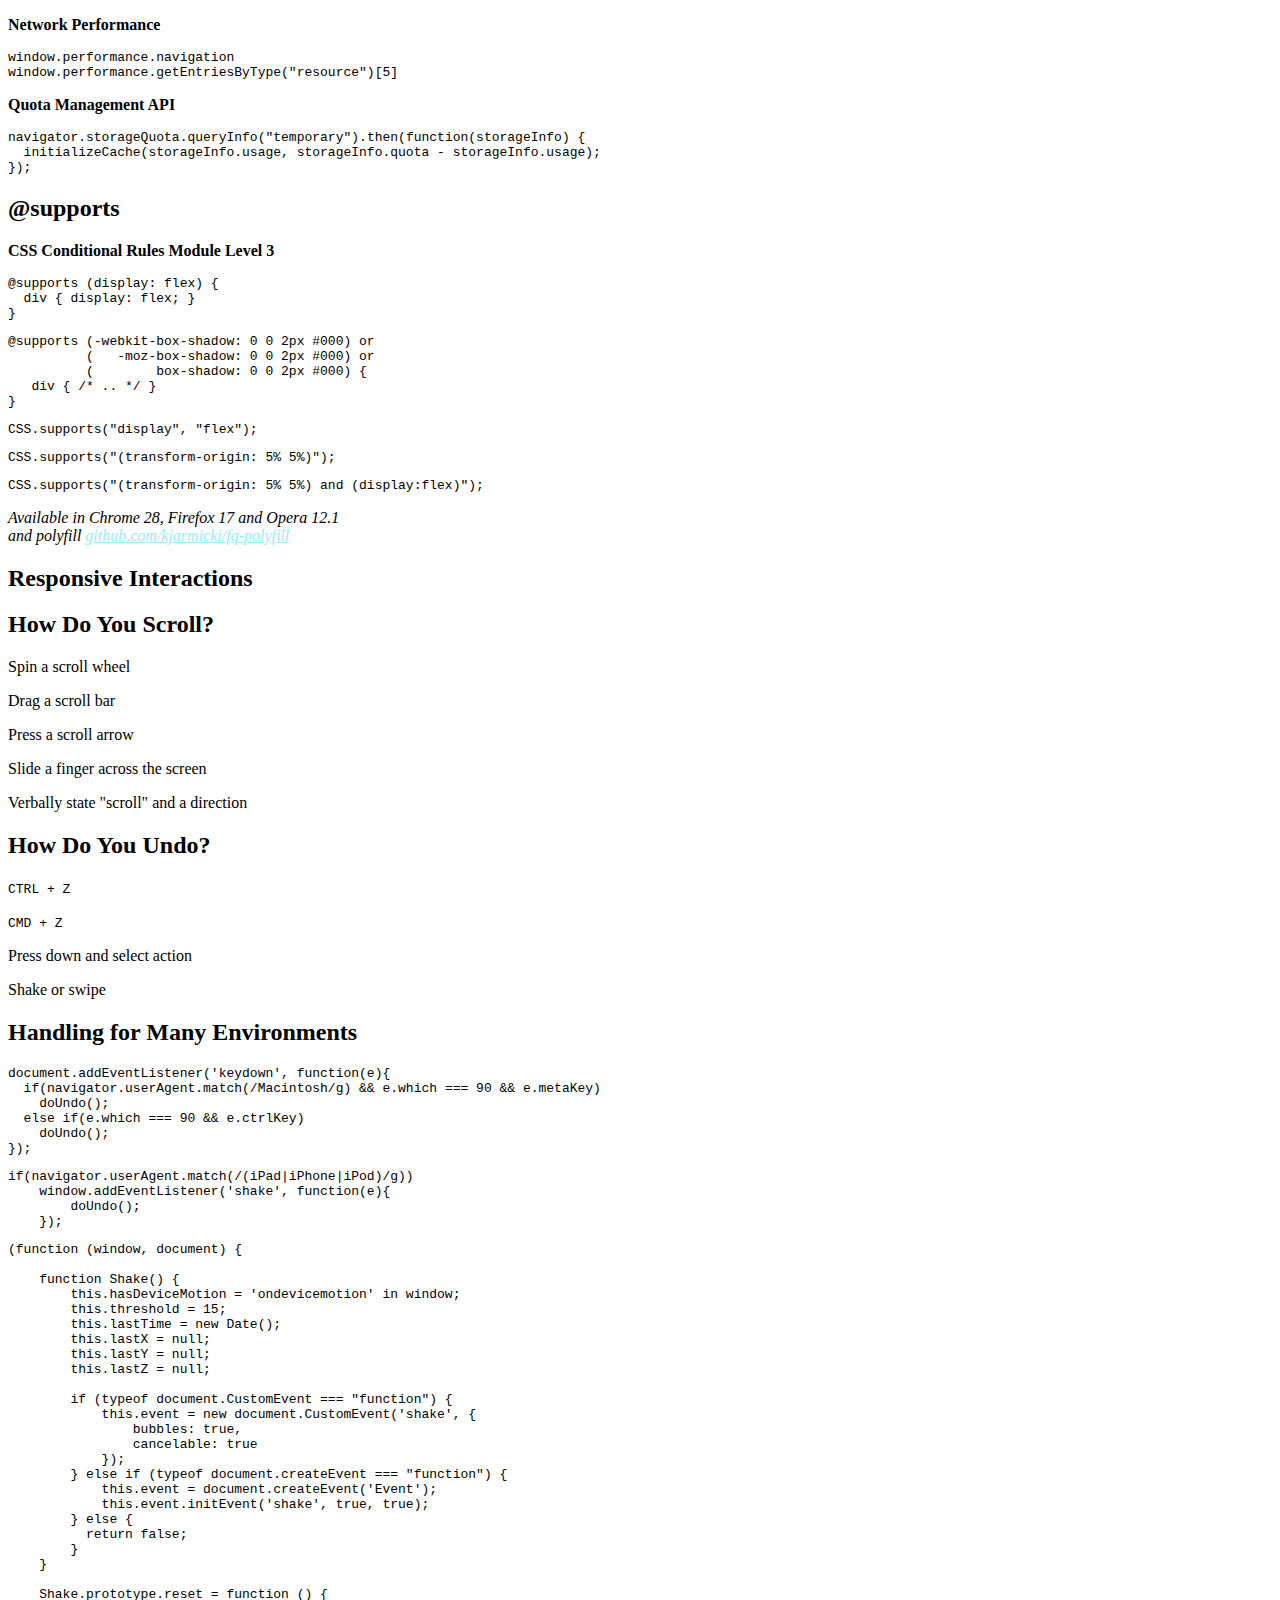
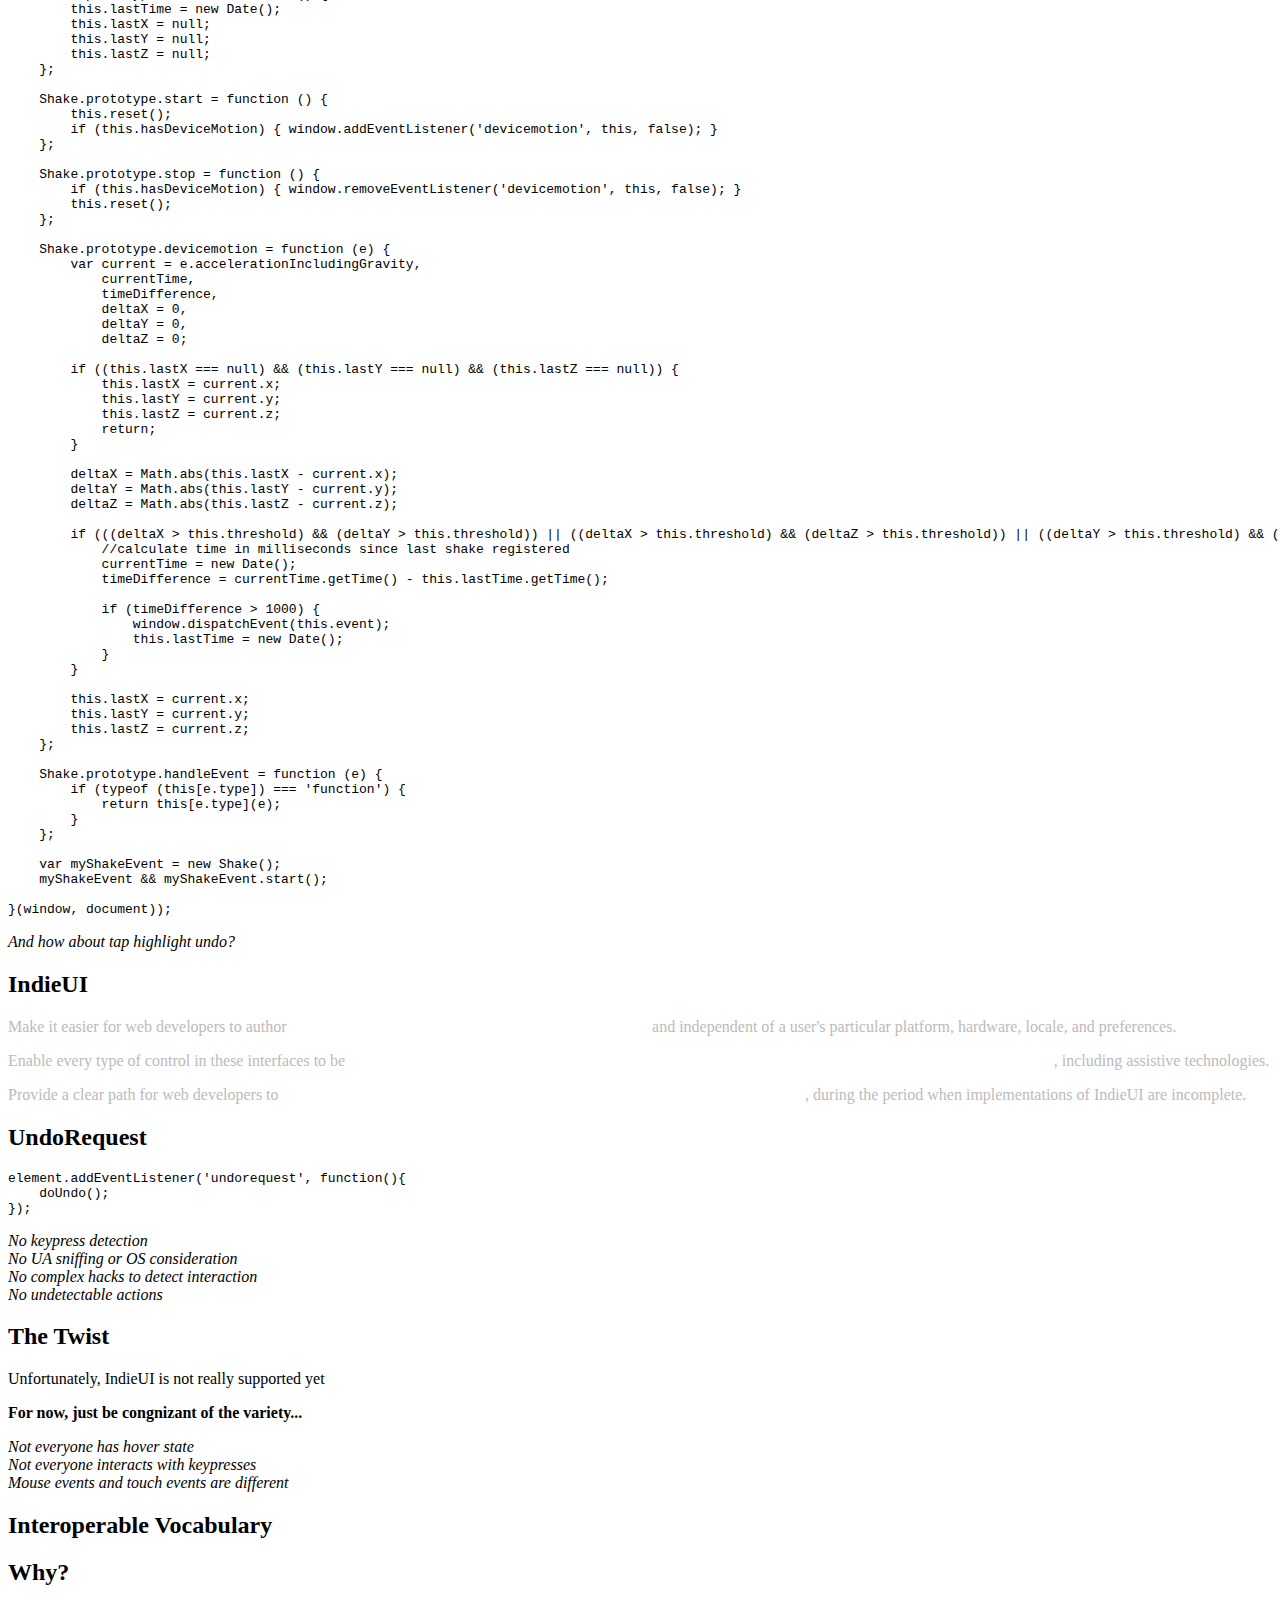
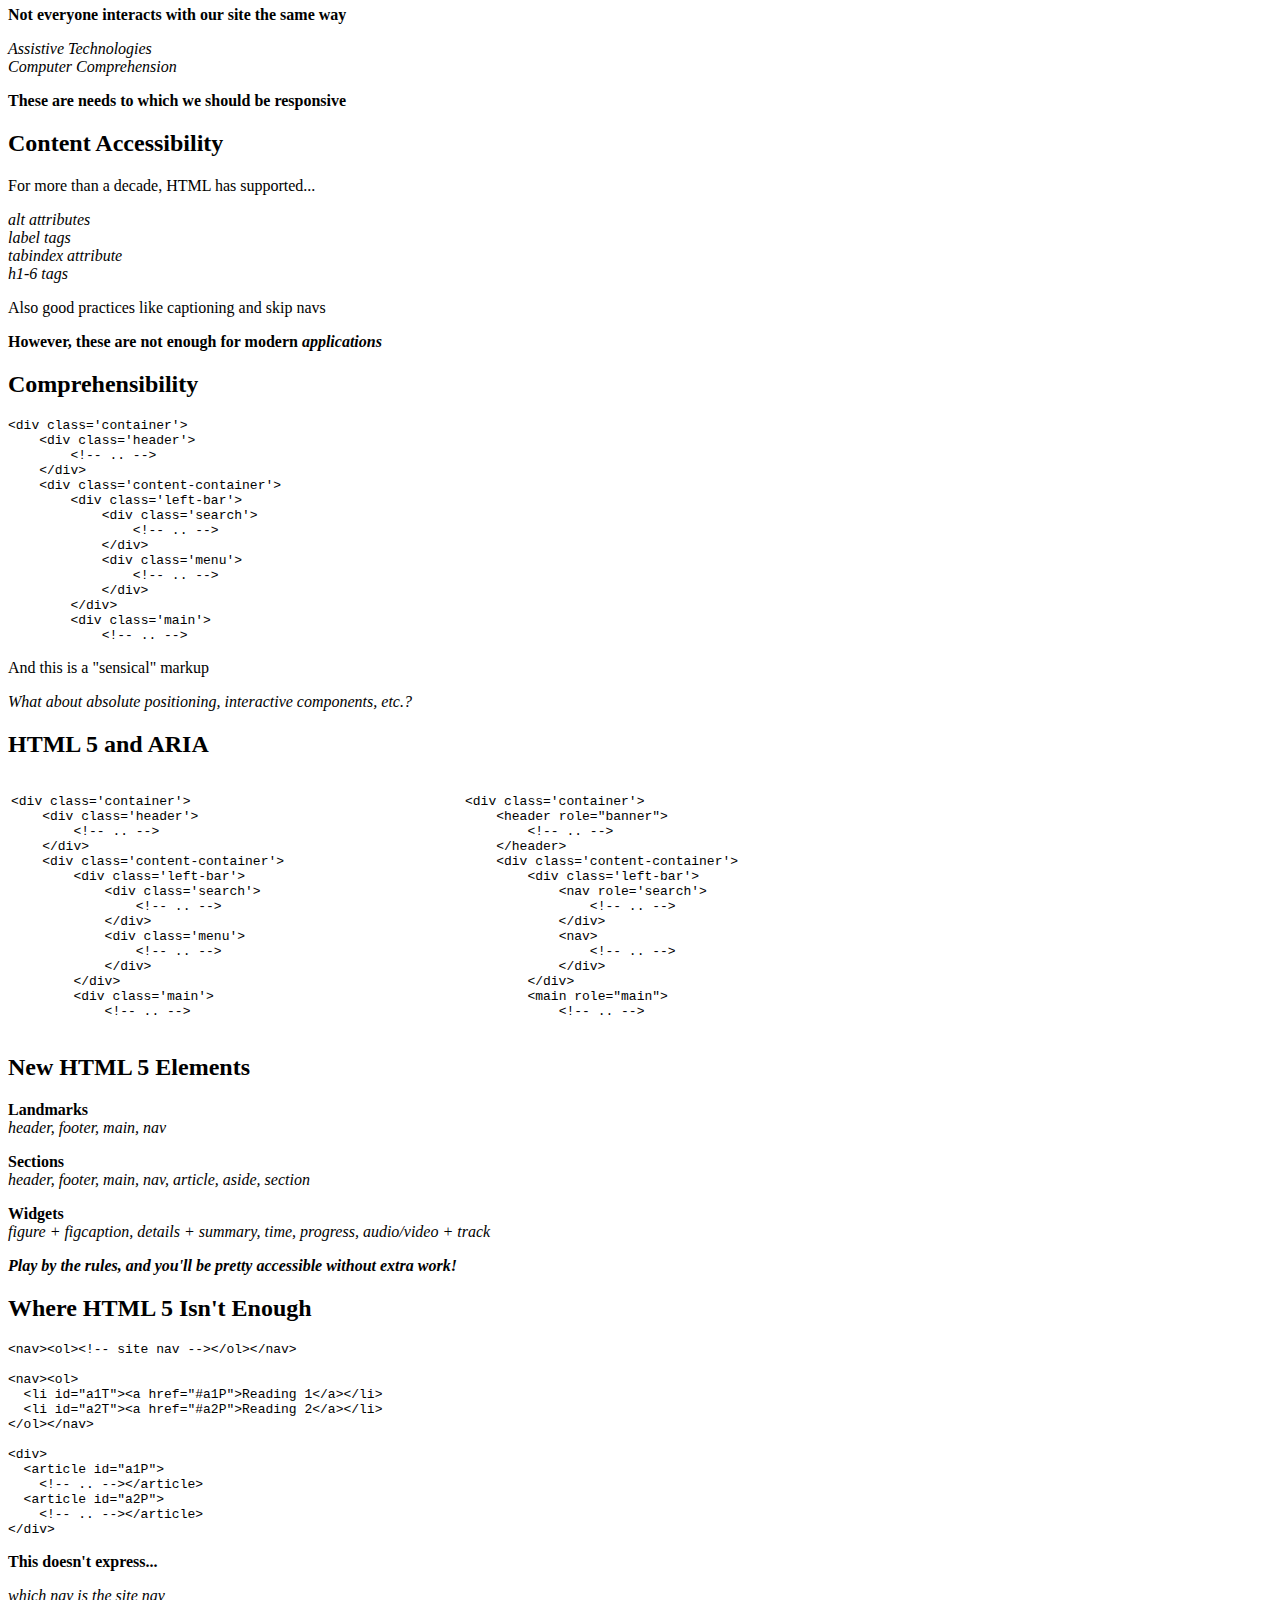
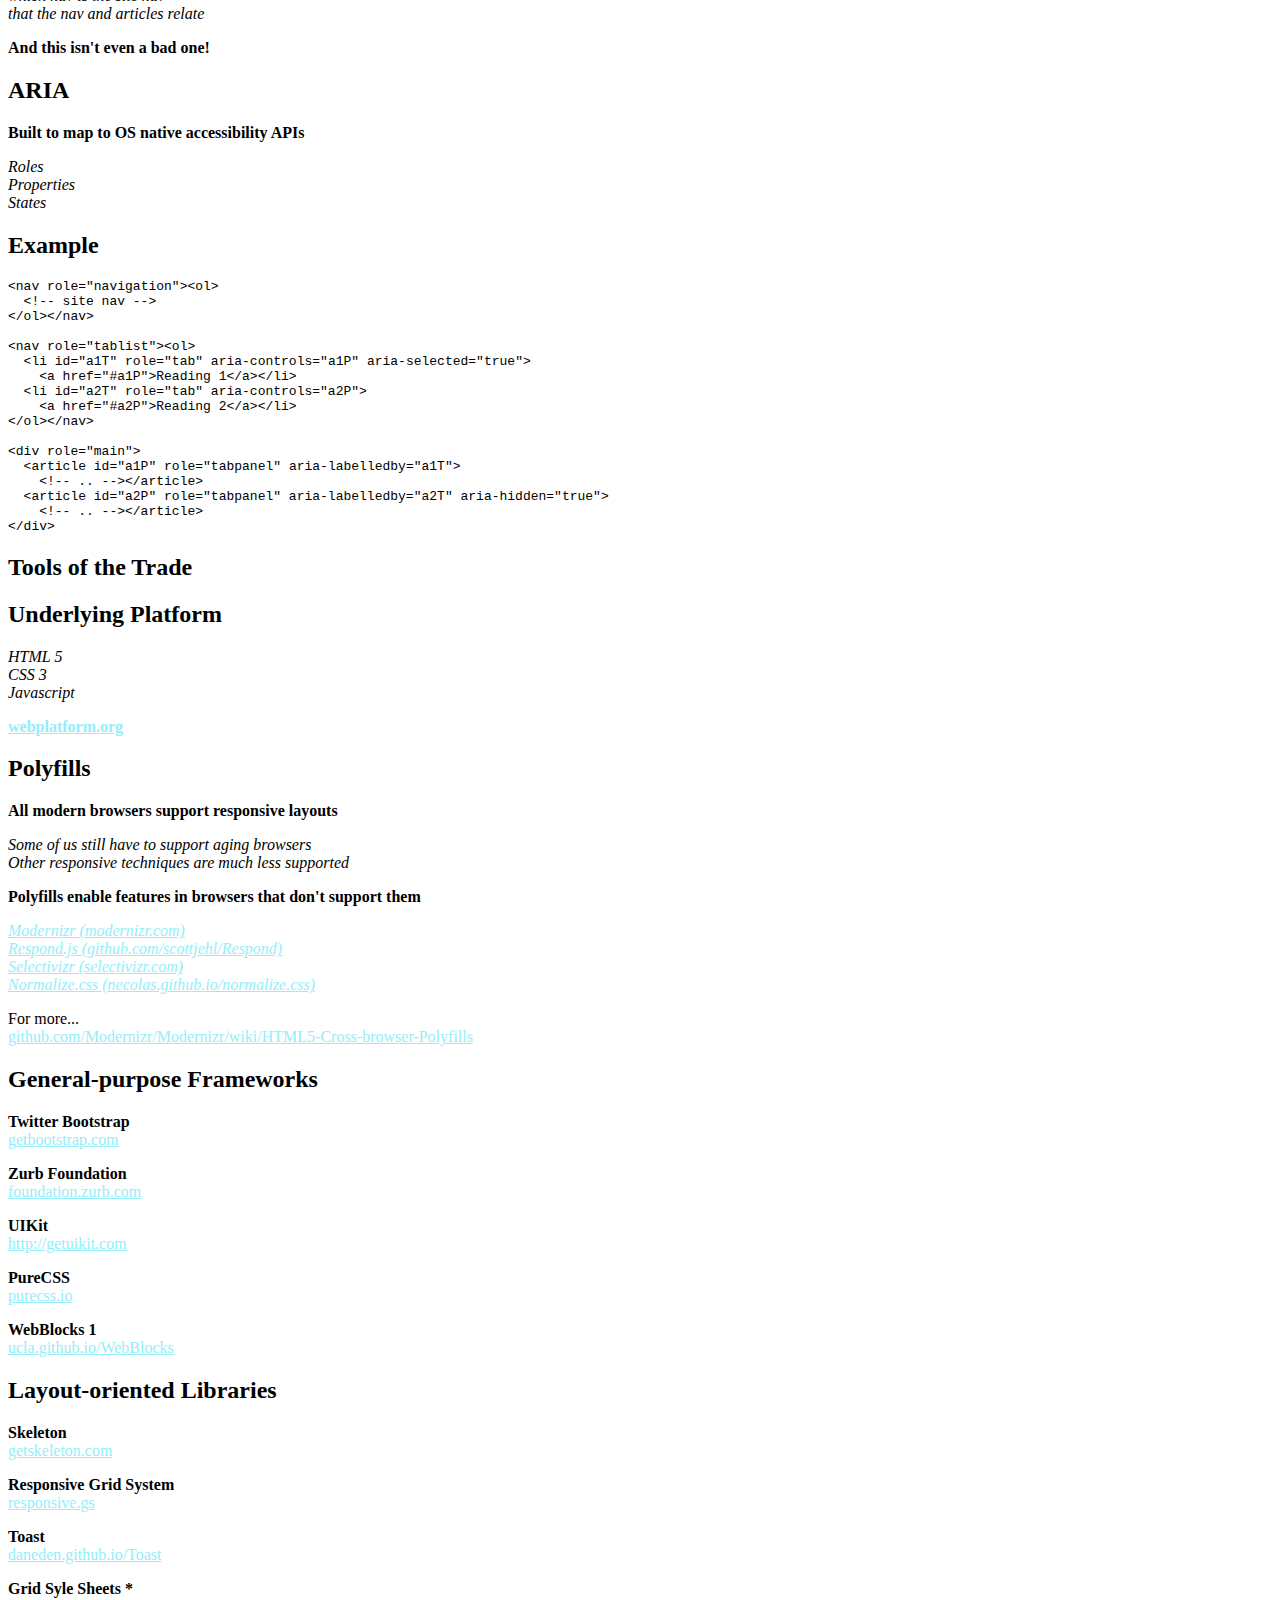
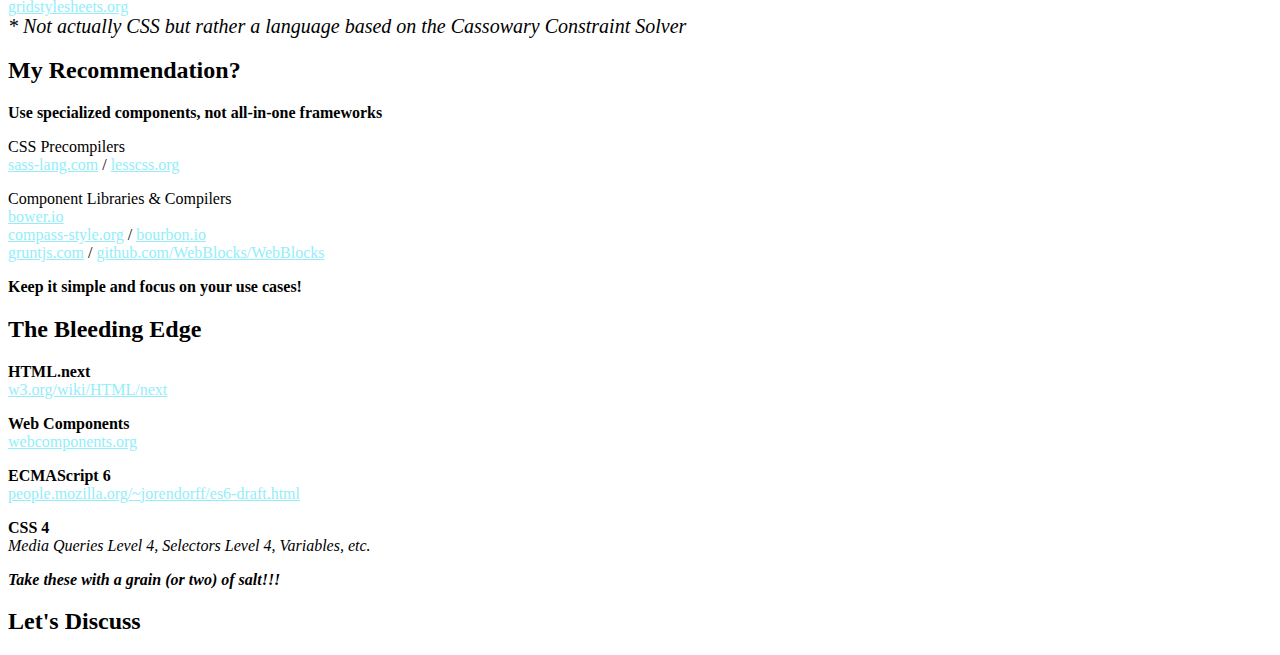
==== commit 576dd370: "Genericize responsive workshop slides" ====
--- a/responsive/index.html
+++ b/responsive/index.html
@@ -39,8 +39,8 @@
 			<div class="slides">
 
                 <section>
-                    <h1 style="font-size:120px;">Modern Web Interfaces</h1>
-                    <h2>Responsive and Accessible</h2>
+                    <h1 style="font-size:120px;">Responsive</h1>
+                    <h2>Modern Web Interfaces</h2>
                     <h3 style="padding-top:72px">by Eric Bollens</h3>
                     <div style="font-size:0.8em">
                         <p>
@@ -662,11 +662,6 @@
 &lt;/div></code></pre>
                     </section>
 
-					<section>
-						<h2>Want to Learn More?</h2>
-						<p class="fragment">Check out our accessibility workshop<br><em>Friday 9 AM - 12 PM</em></p>
-					</section>
-
 				</section>
 
 				<section>
@@ -757,7 +752,7 @@
 						<h2>The Bleeding Edge</h2>
 						<p class="fragment"><strong>HTML.next</strong><br><a href="http://www.w3.org/wiki/HTML/next" target="_blank">w3.org/wiki/HTML/next</a></p>
 						<p class="fragment"><strong>Web Components</strong><br><a href="http://webcomponents.org/" target="_blank">webcomponents.org</a></p>
-						<p class="fragment"><strong>ECMAScript 6</strong><br><a href="">people.mozilla.org/~jorendorff/es6-draft.html</a></p>
+						<p class="fragment"><strong>ECMAScript 6</strong><br><a href="http://people.mozilla.org/~jorendorff/es6-draft.html" target="_blank">people.mozilla.org/~jorendorff/es6-draft.html</a></p>
 						<p class="fragment"><strong>CSS 4</strong>
 						<br><em>Media Queries Level 4, Selectors Level 4, Variables, etc.</em></p>
 						<p class="fragment"><strong><em>Take these with a grain (or two) of salt!!!</em></strong></p>
@@ -767,12 +762,7 @@
 
 				<section>
 					<section>
-						<h2>Want to learn more?</h2>
-						<p class="fragment">Consider joining us at the
-							<br><strong>Mobility and Mobile Web Conference</strong>
-							<br><a href="http://mmwcon.org">mmwcon.org</a>
-							<br><em>September 16-18 2015 @ UCLA</em></p>
-					</section>
+                        <h2>Let's Discuss</h2>
 				</section>
 
 			</div>
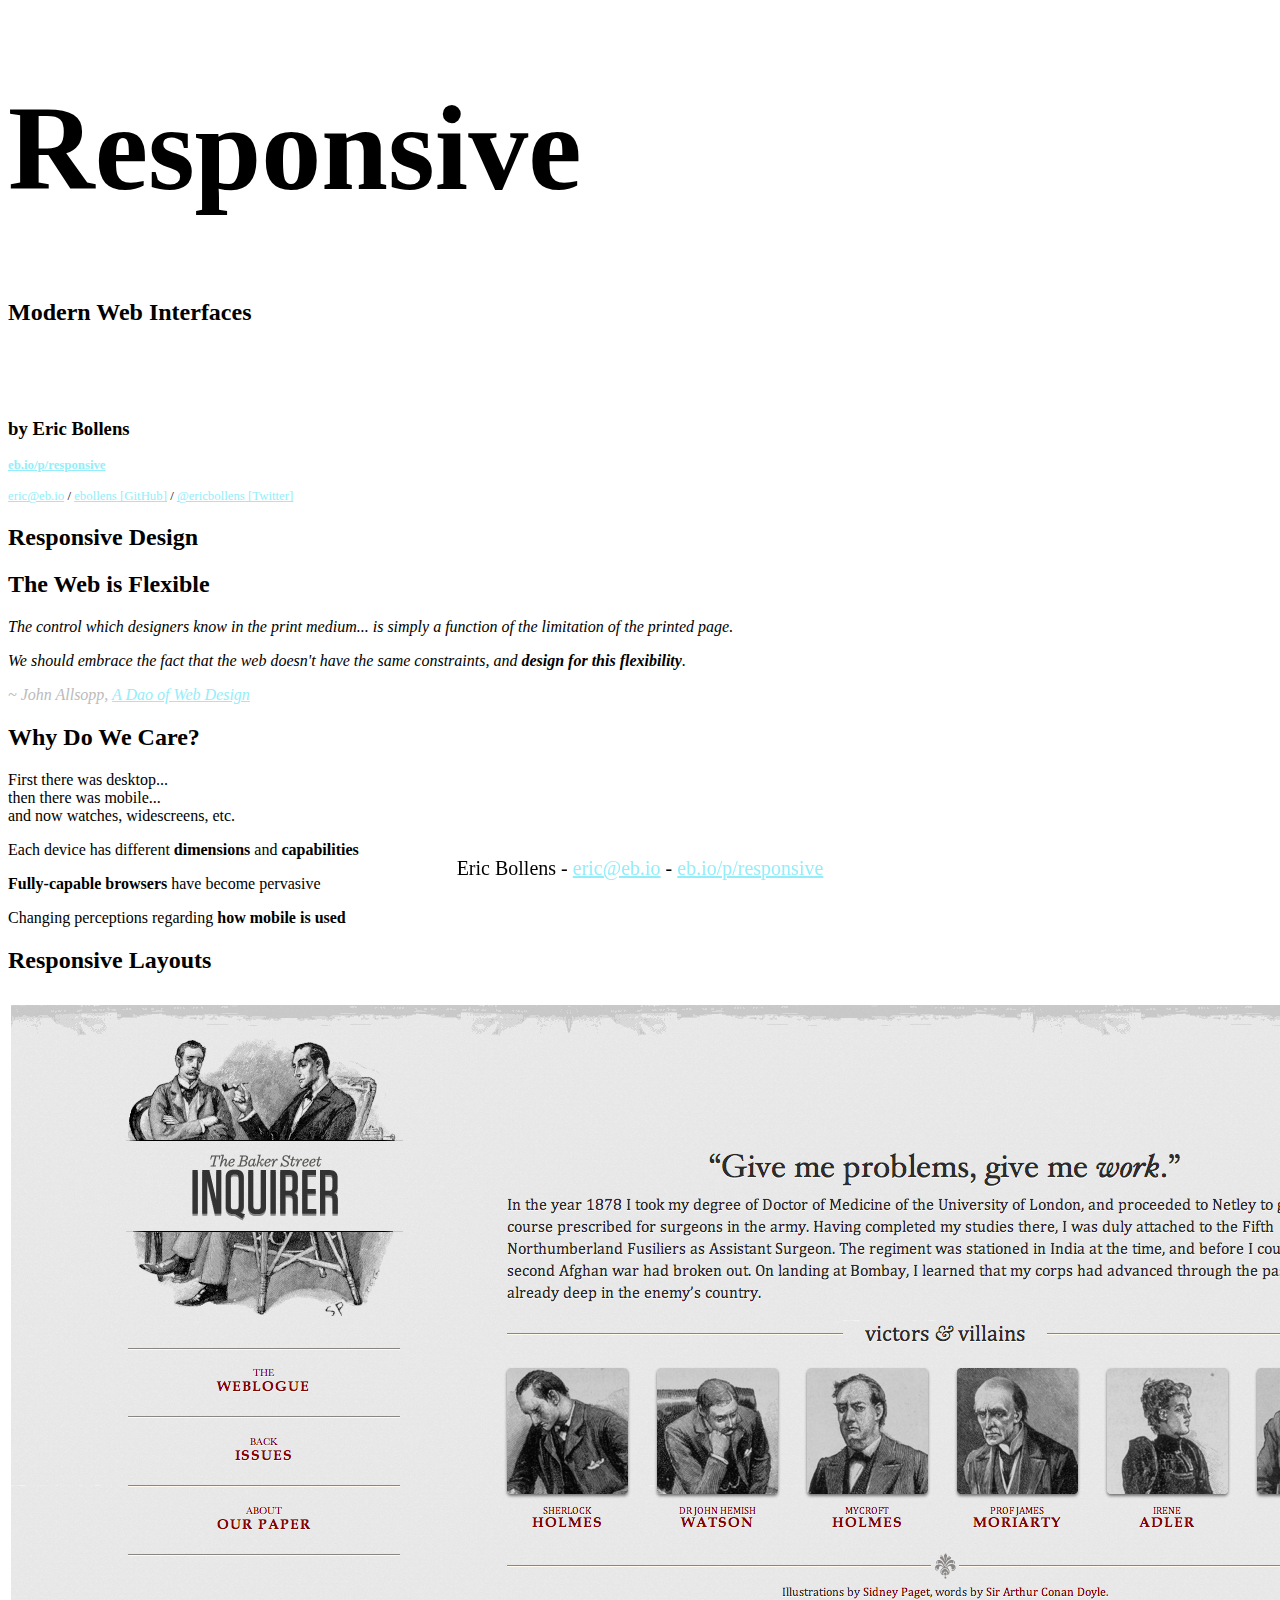
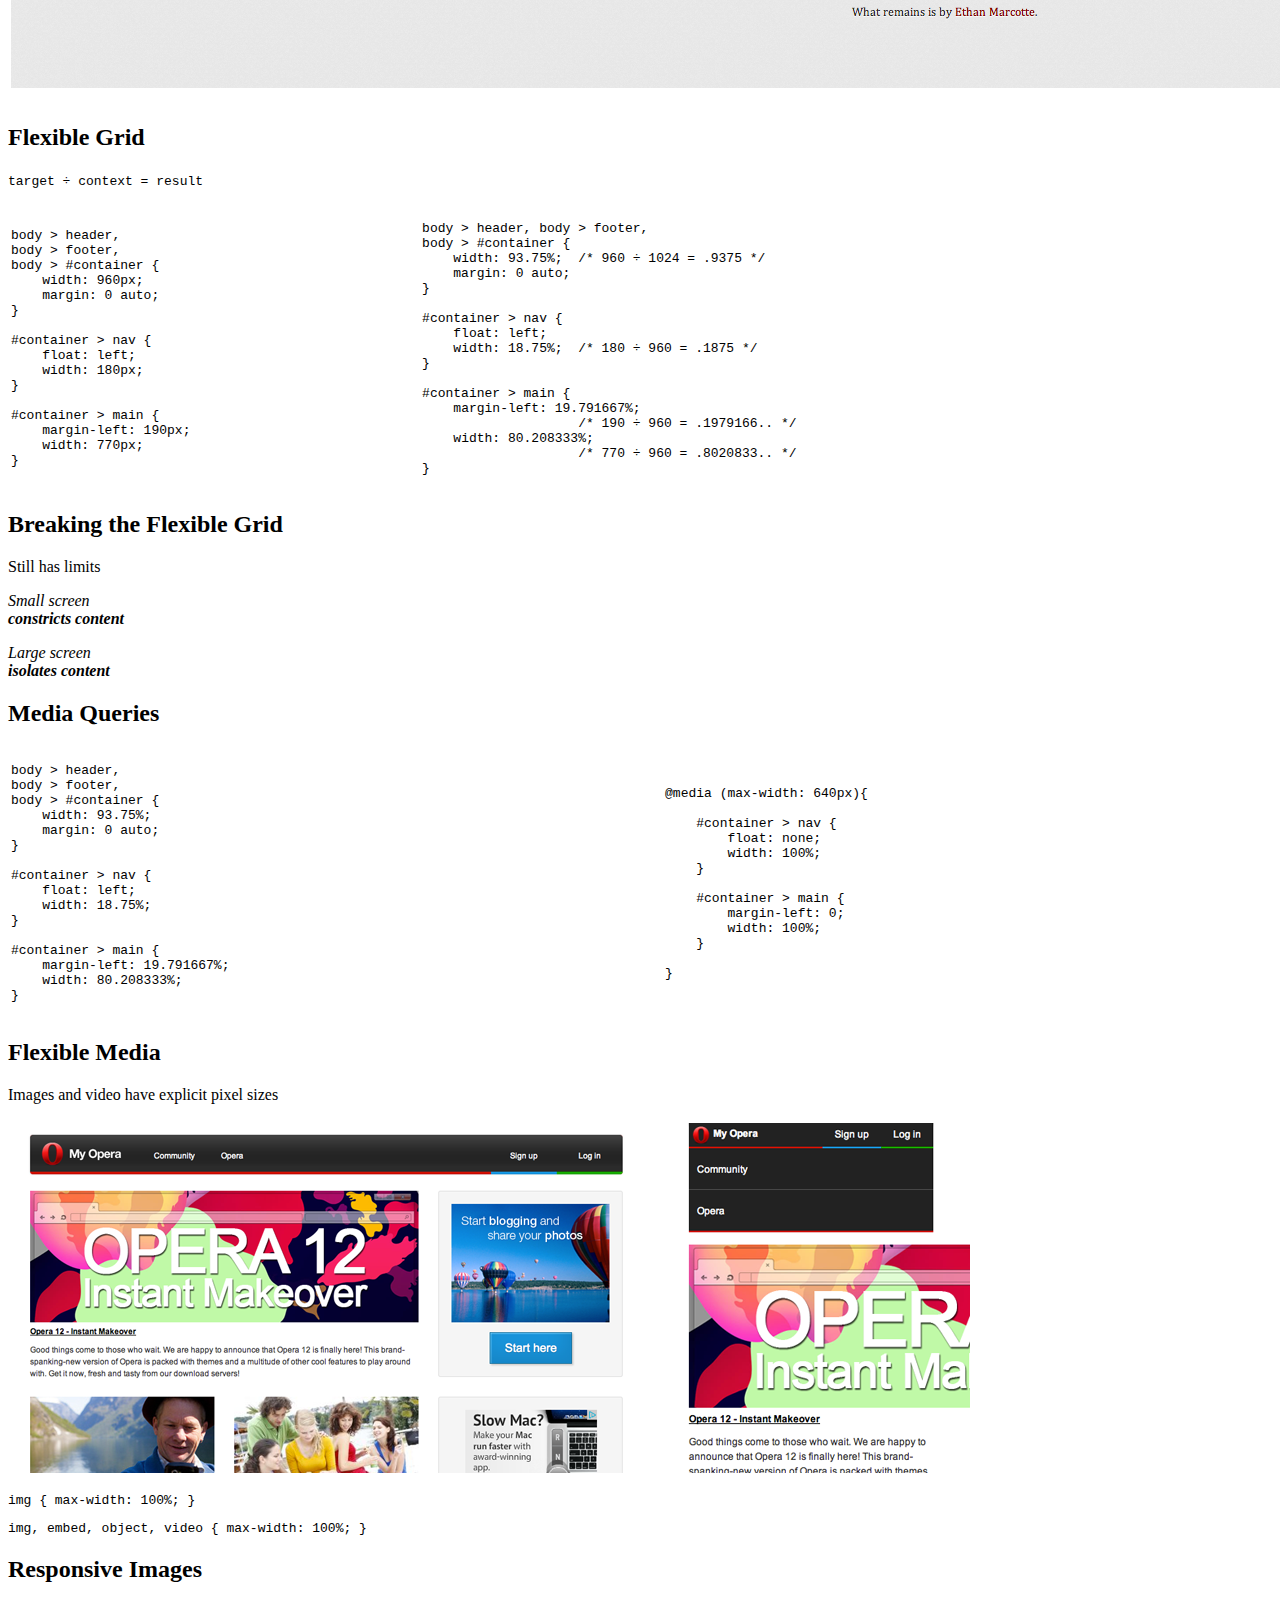
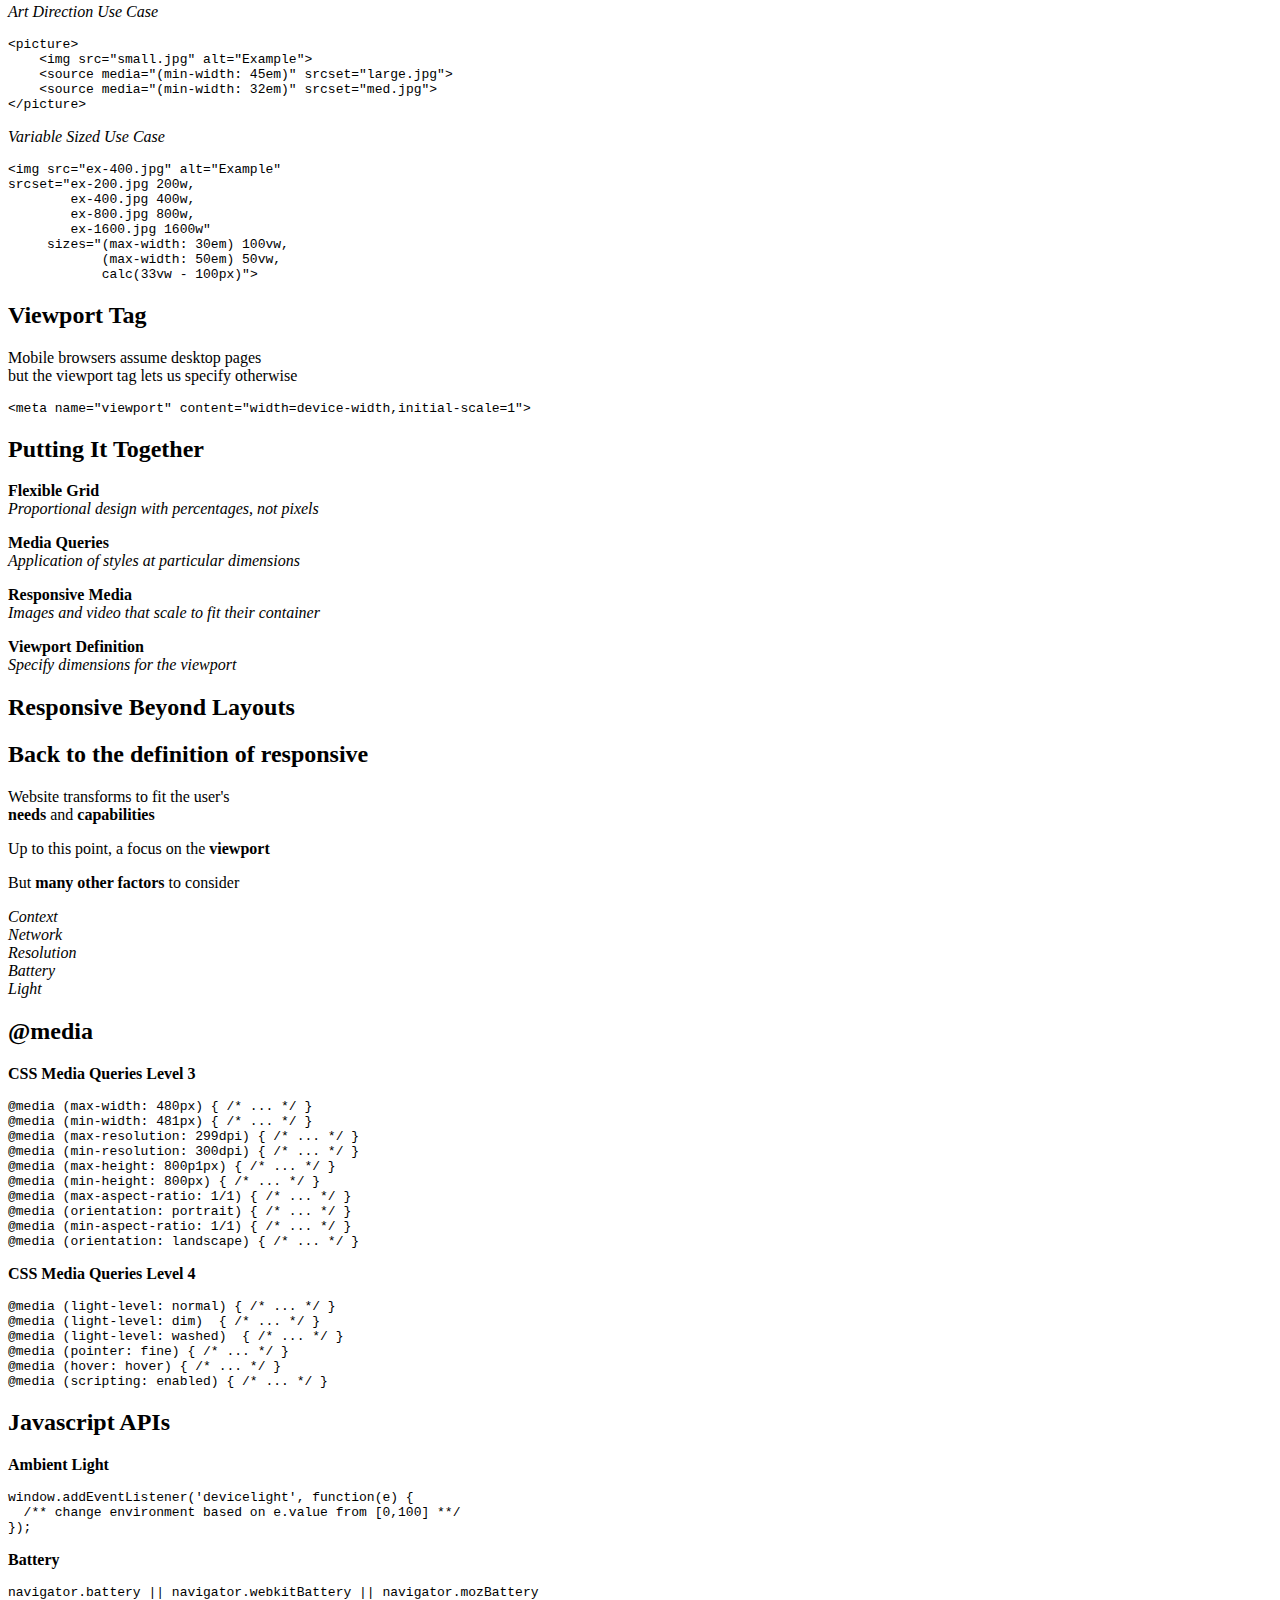
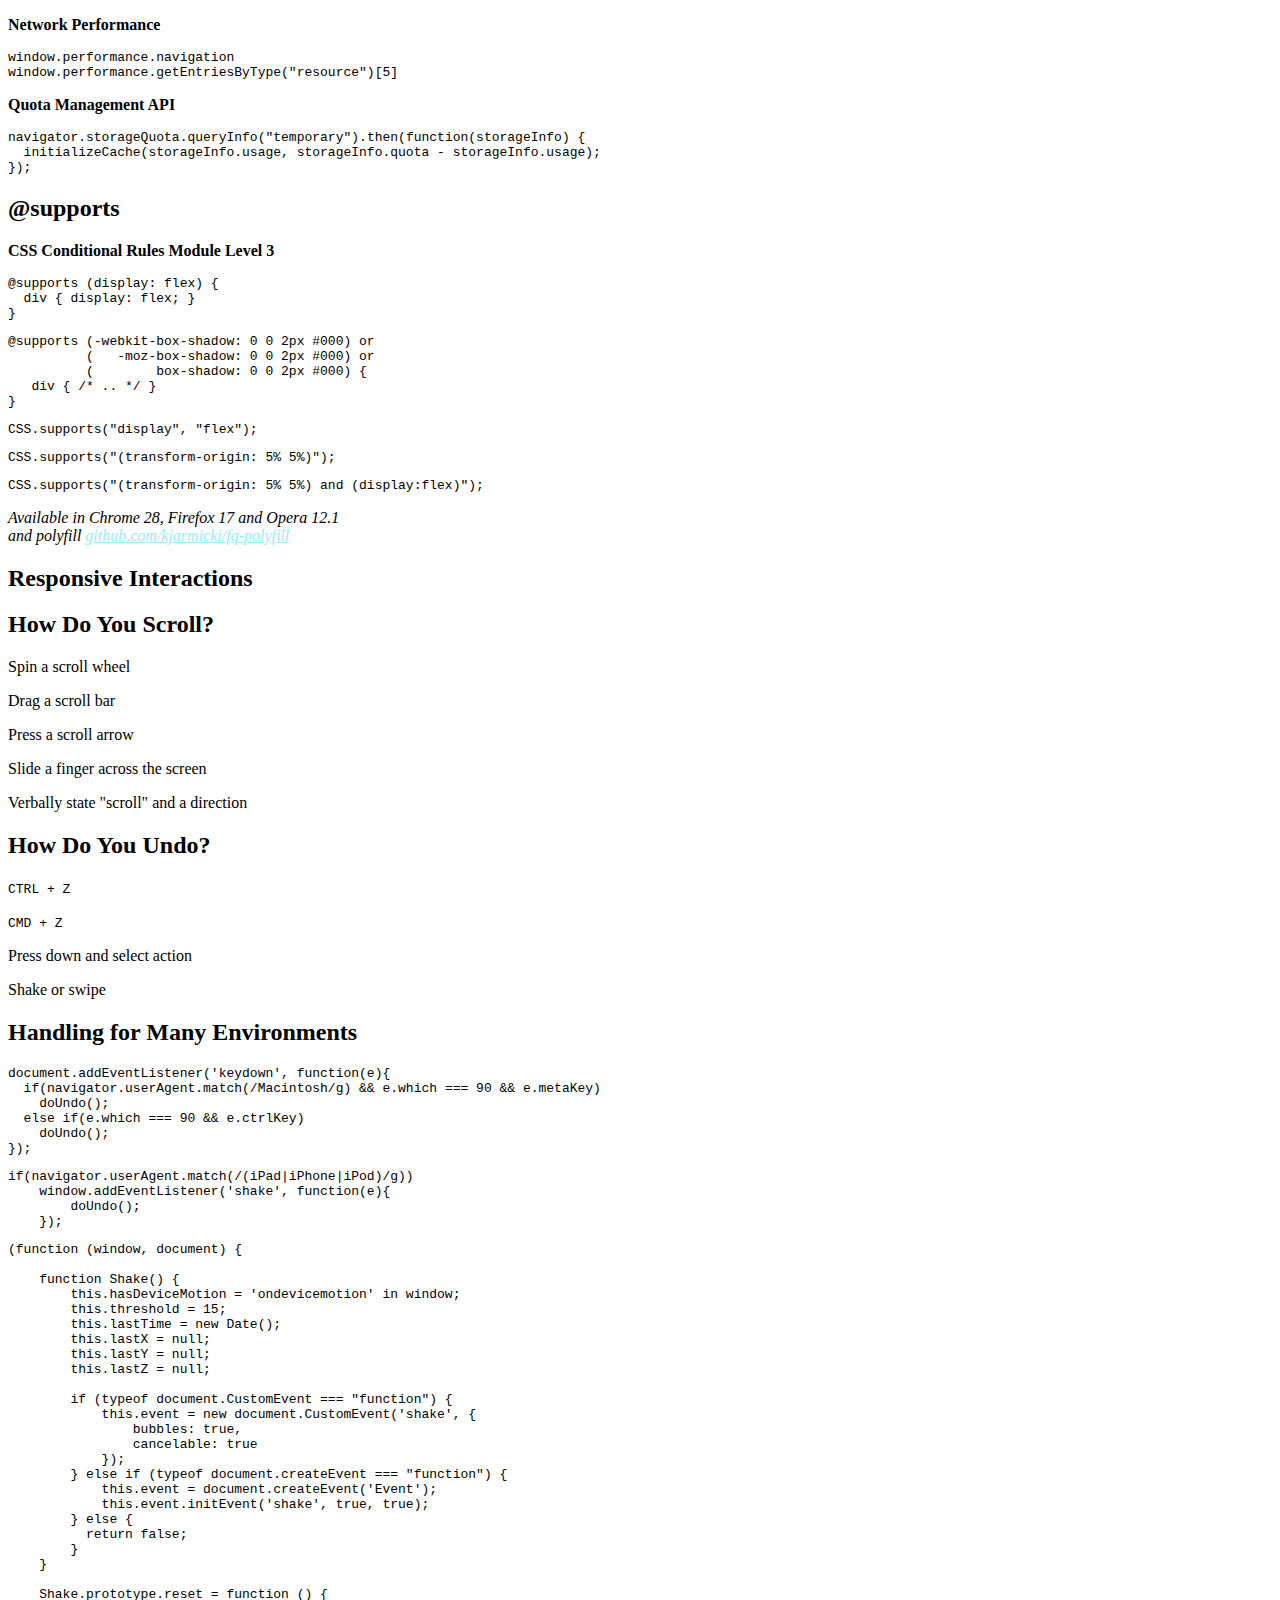
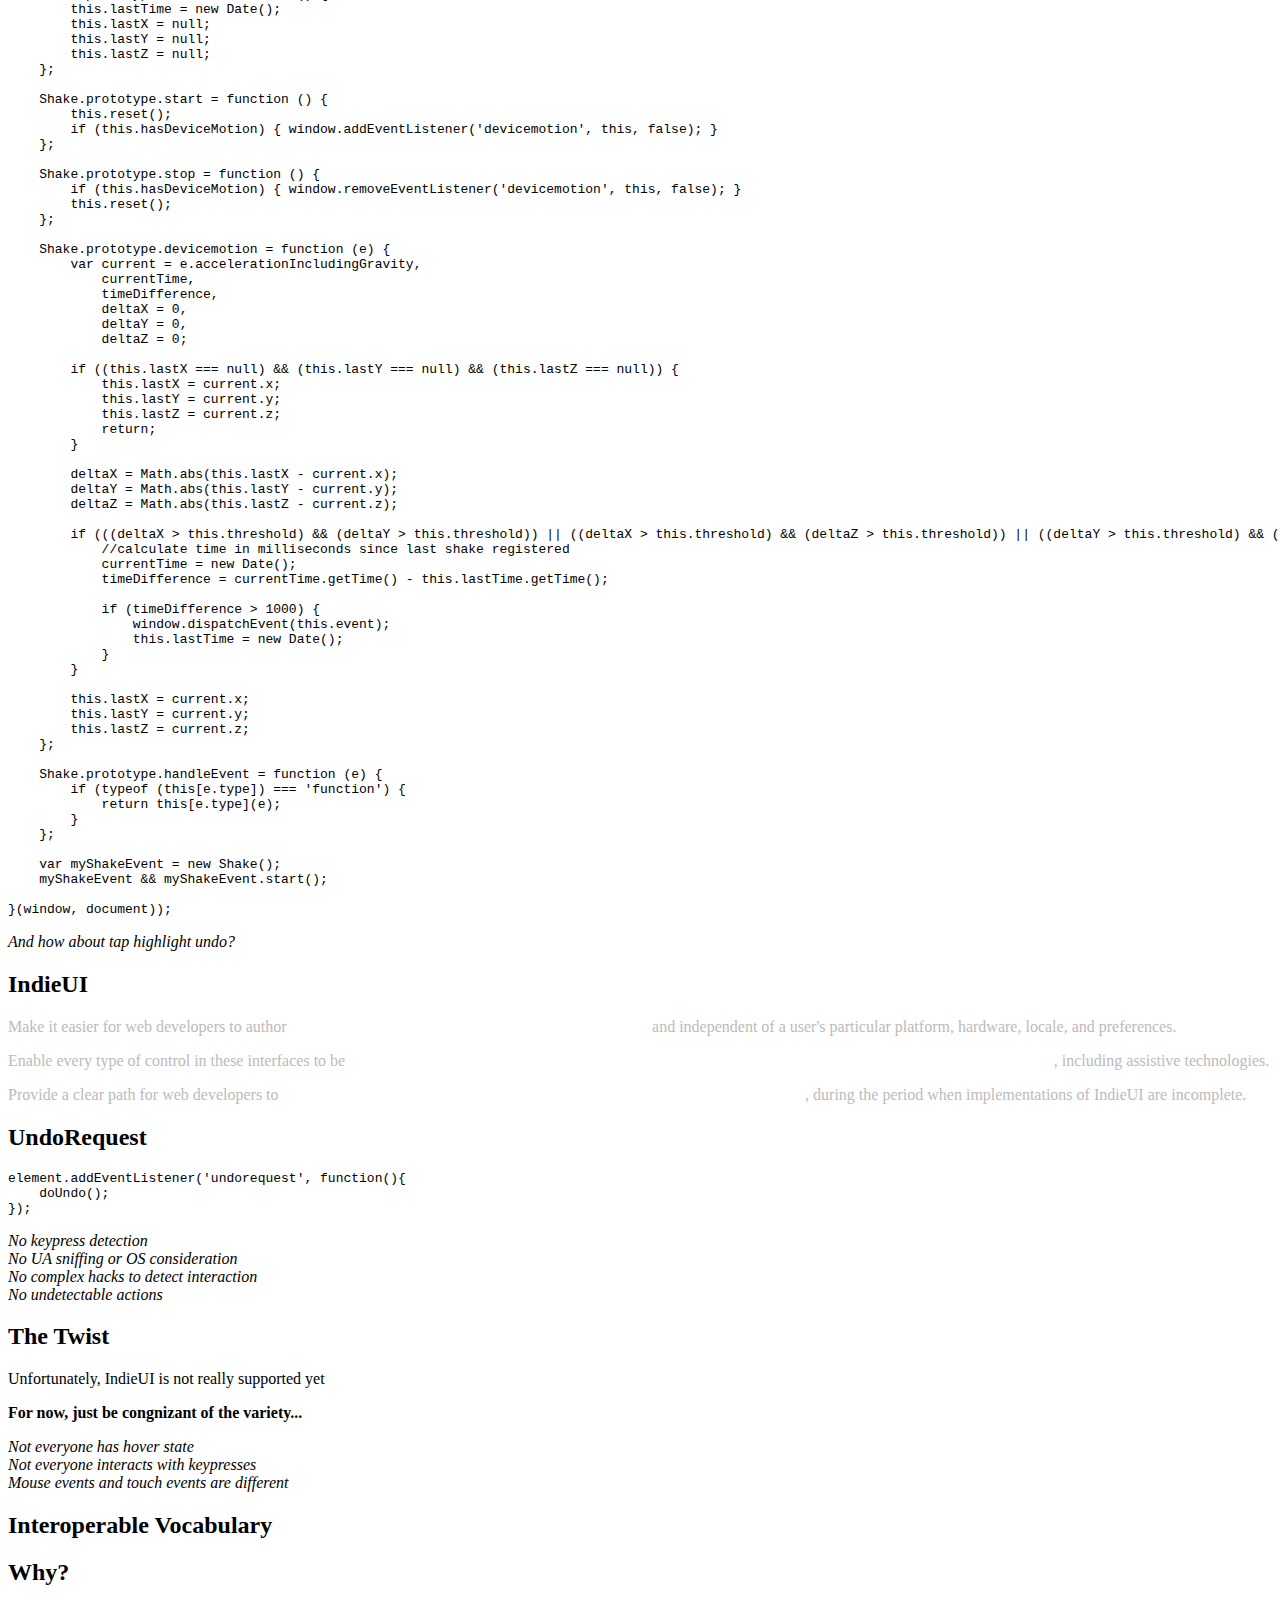
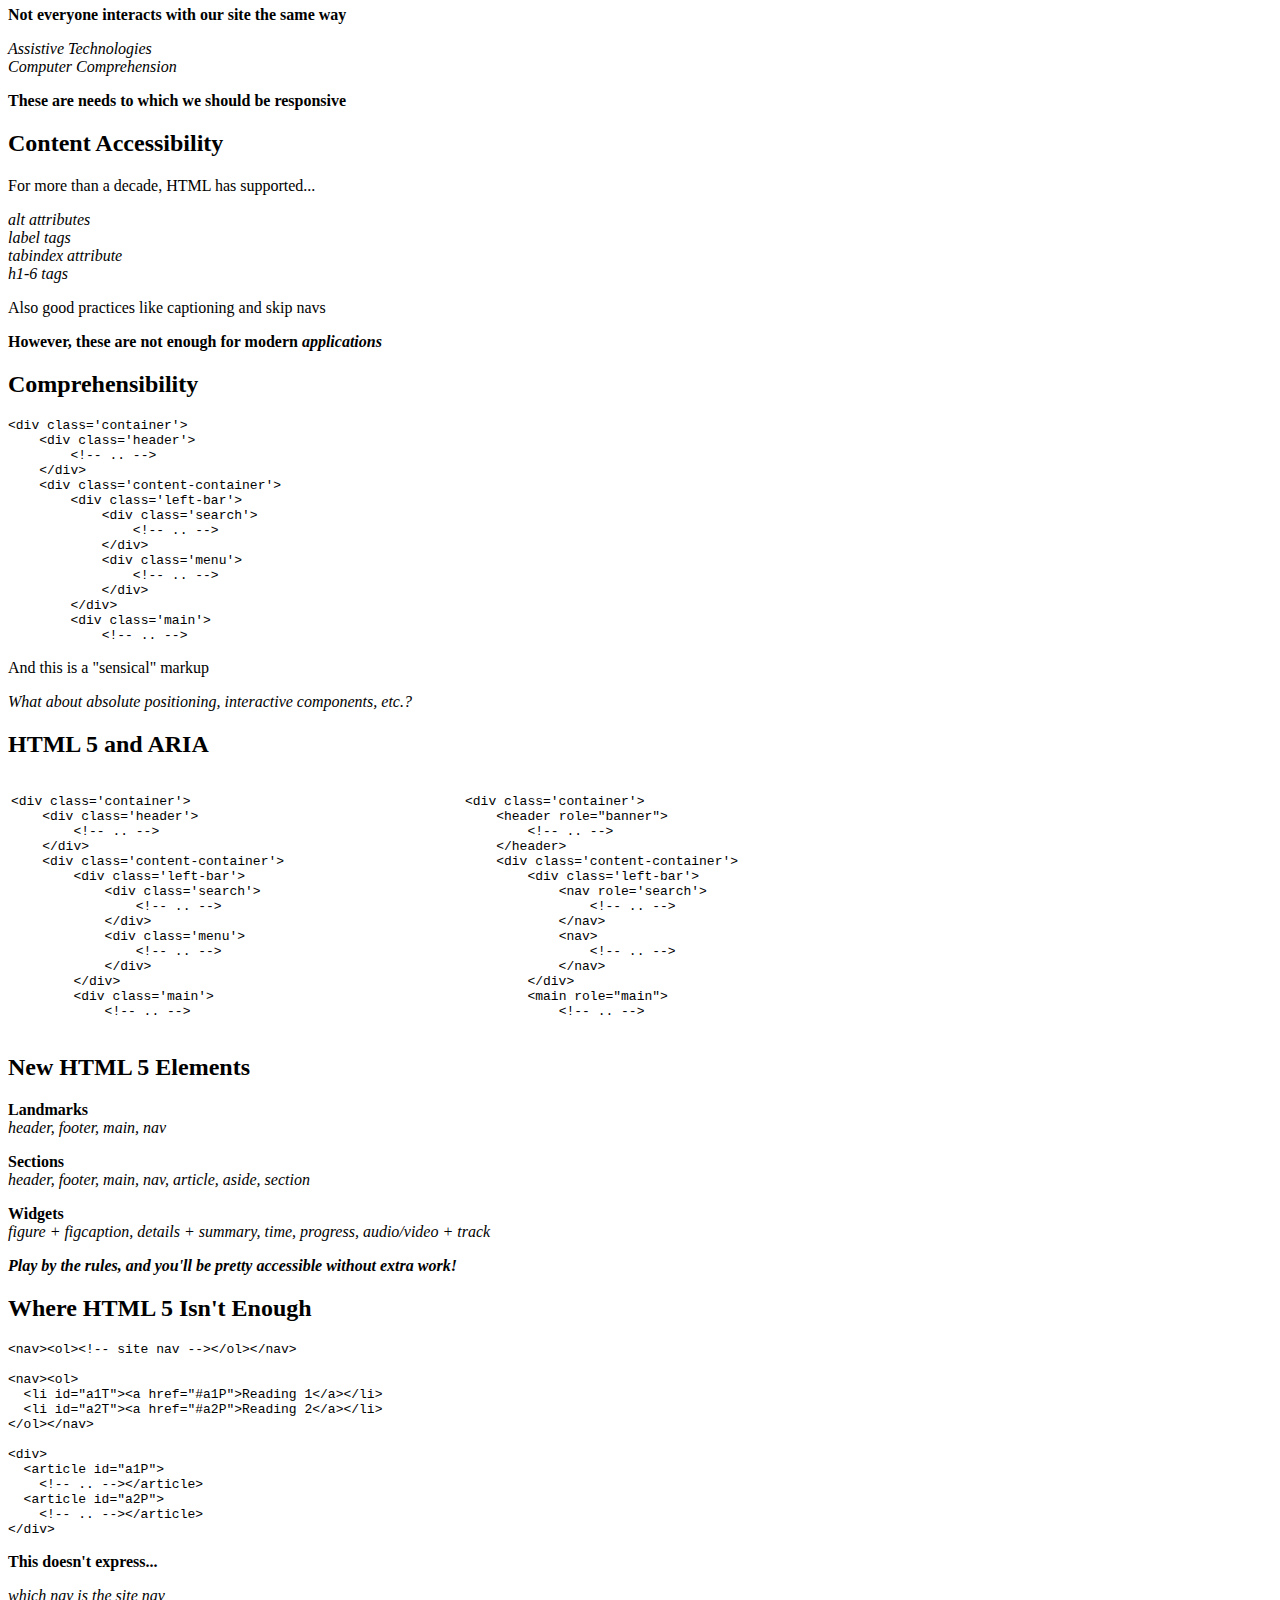
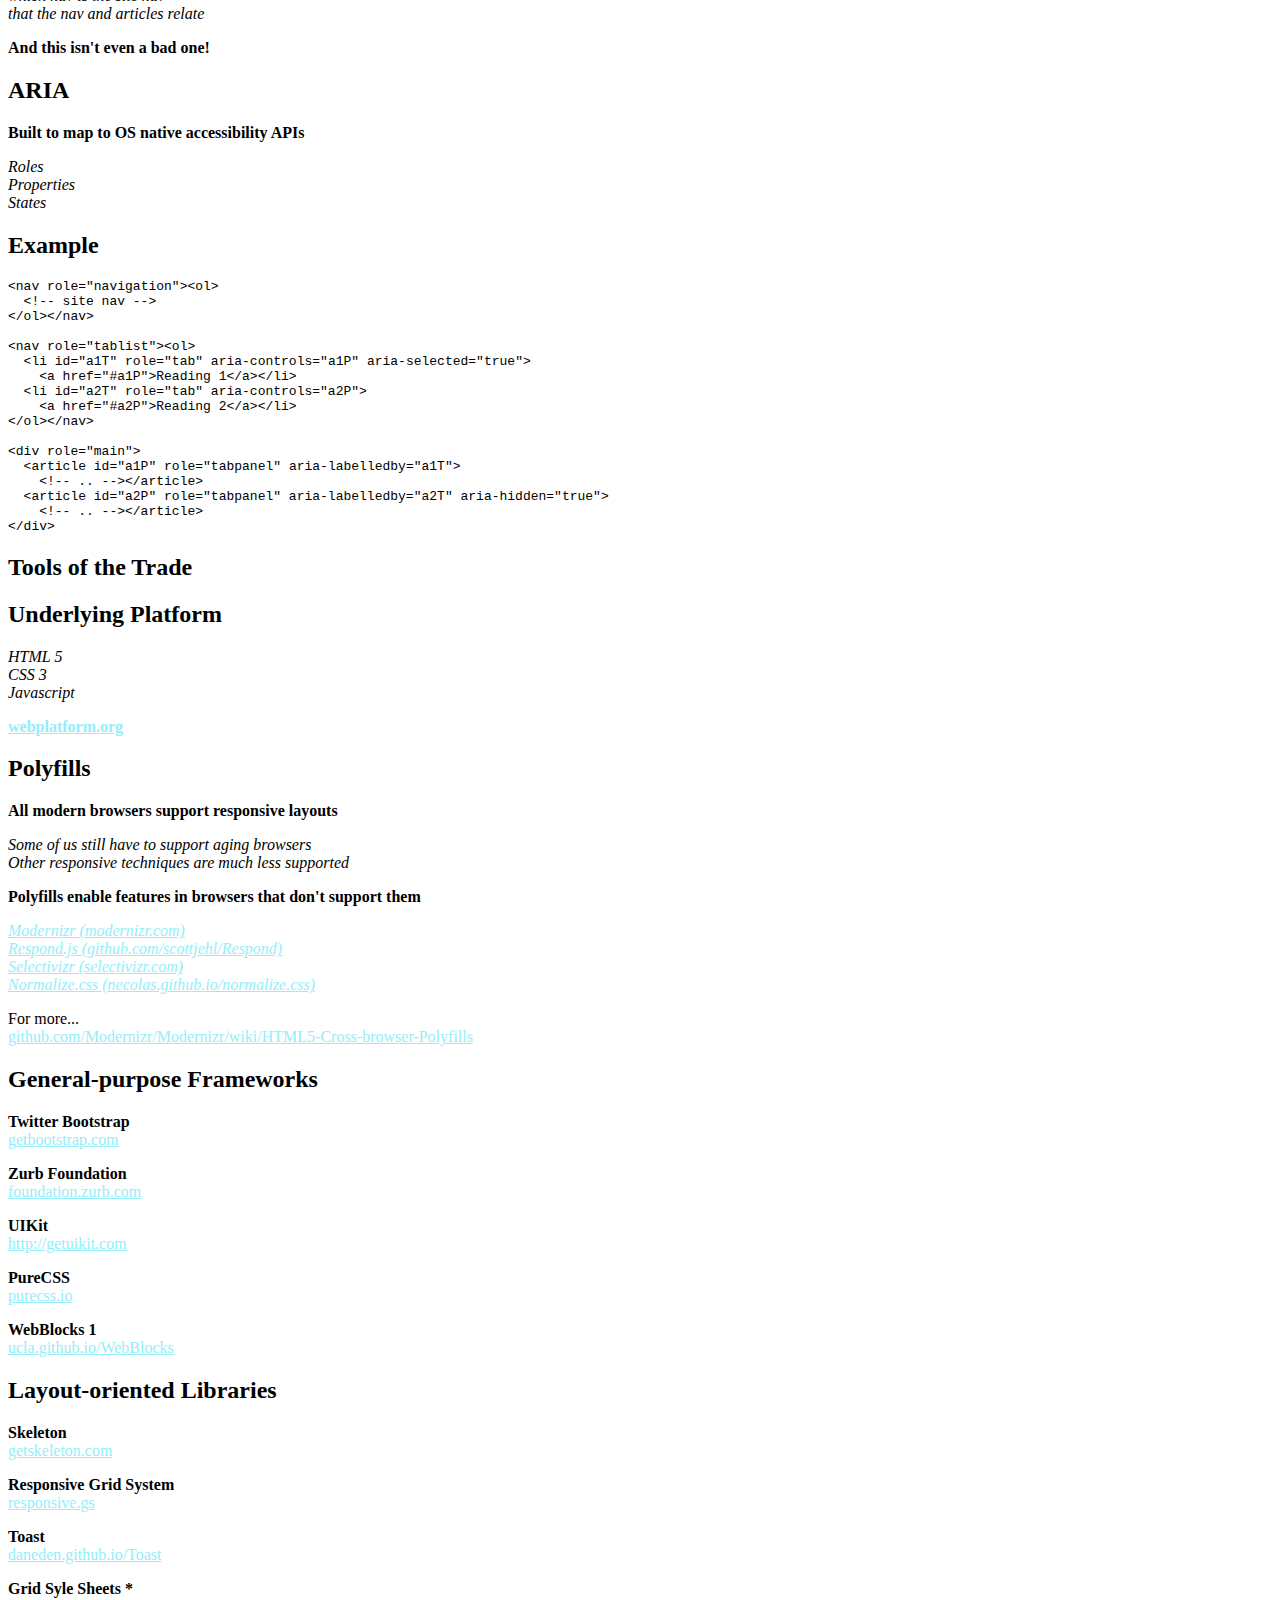
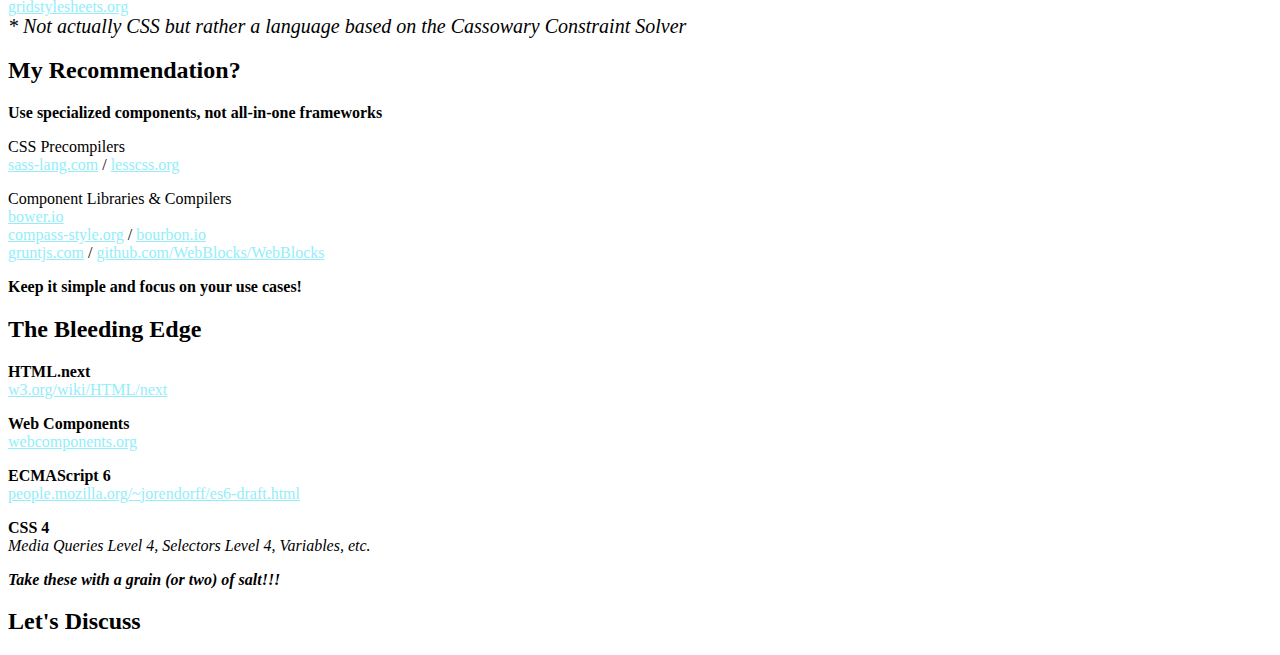
==== commit c30c4c5a: "fix nav closing tags" ====
--- a/responsive/index.html
+++ b/responsive/index.html
@@ -572,10 +572,10 @@
         <span class='fragment'>&lt;div class='left-bar'>
             <span class='fragment'>&lt;nav role='search'>
                 <span class='fragment'>&lt;!-- .. --></span>
-            &lt;/div></span>
+            &lt;/nav></span>
             <span class='fragment'>&lt;nav>
                 <span class='fragment'>&lt;!-- .. --></span>
-            &lt;/div></span>
+            &lt;/nav></span>
         &lt;/div></span>
         <span class='fragment'>&lt;main <span class="fragment">role="main"</span>></span>
             <span class='fragment'>&lt;!-- .. --></span></code></pre>
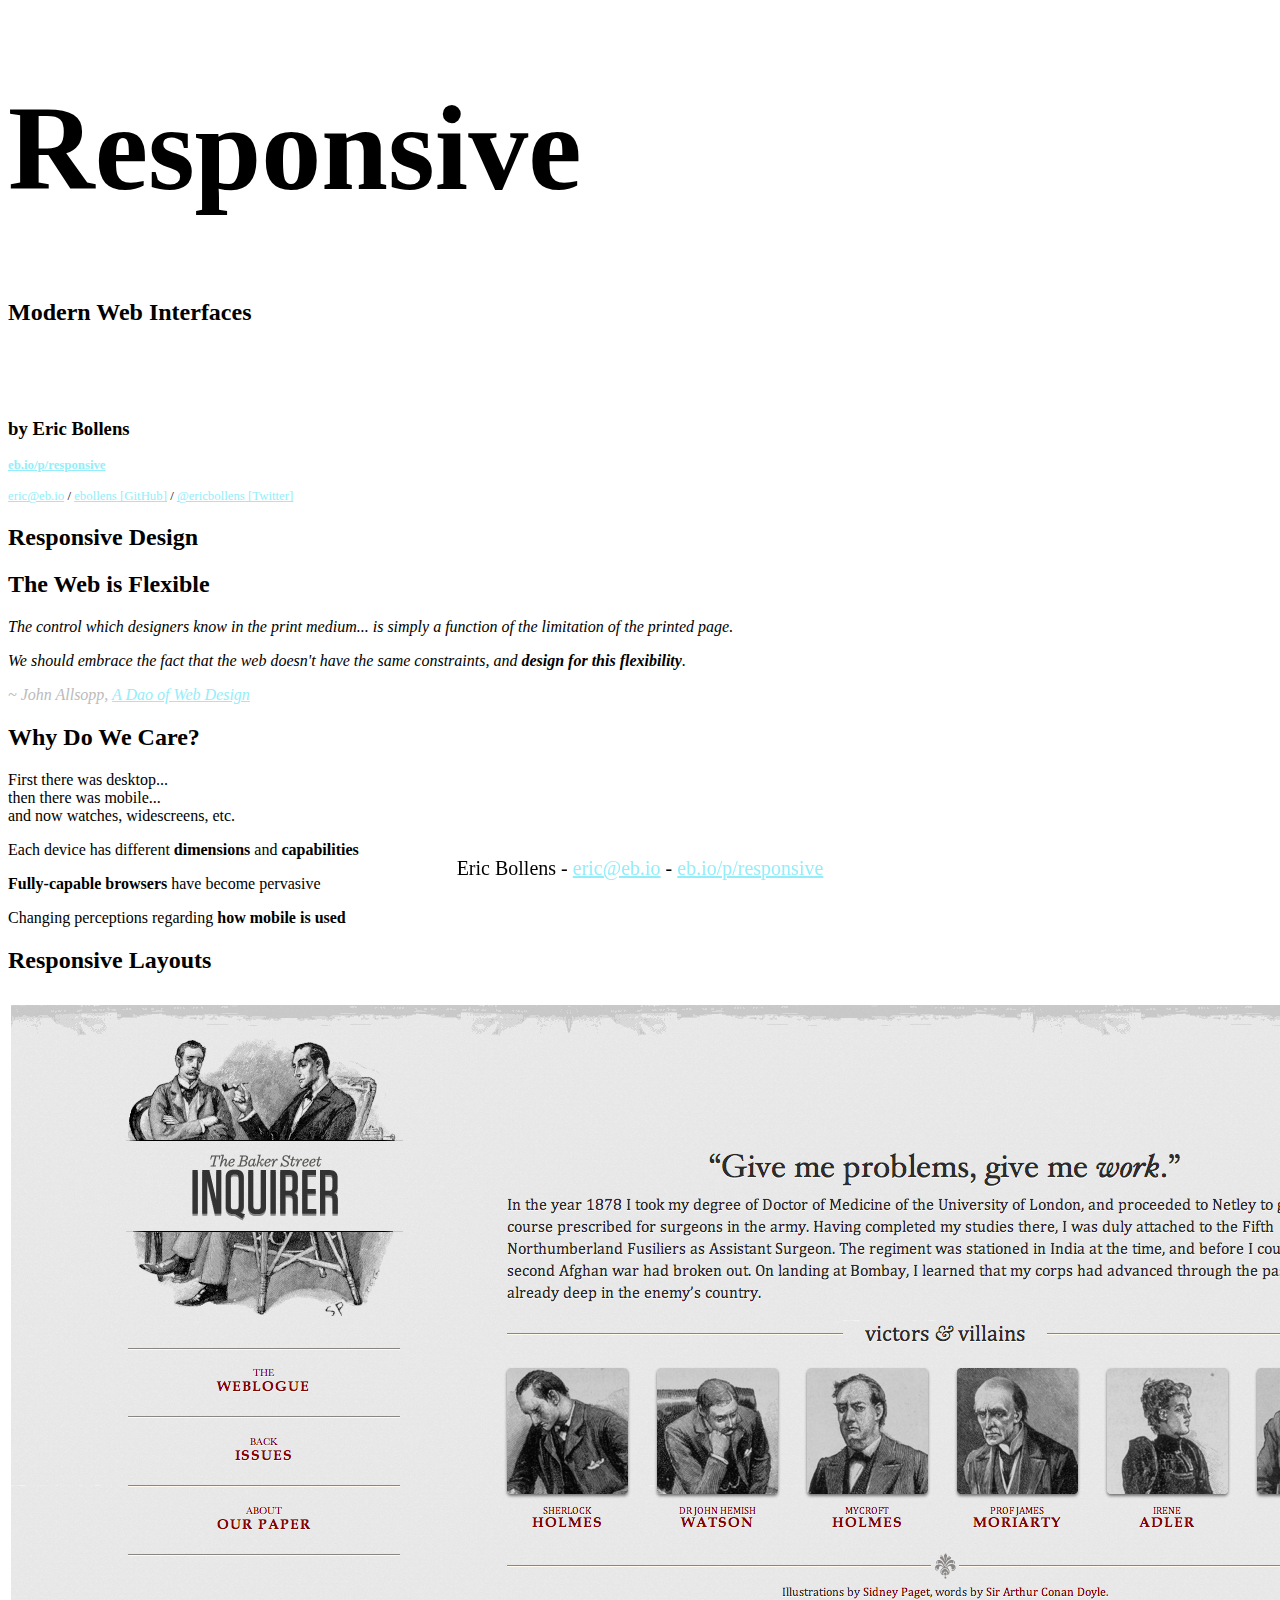
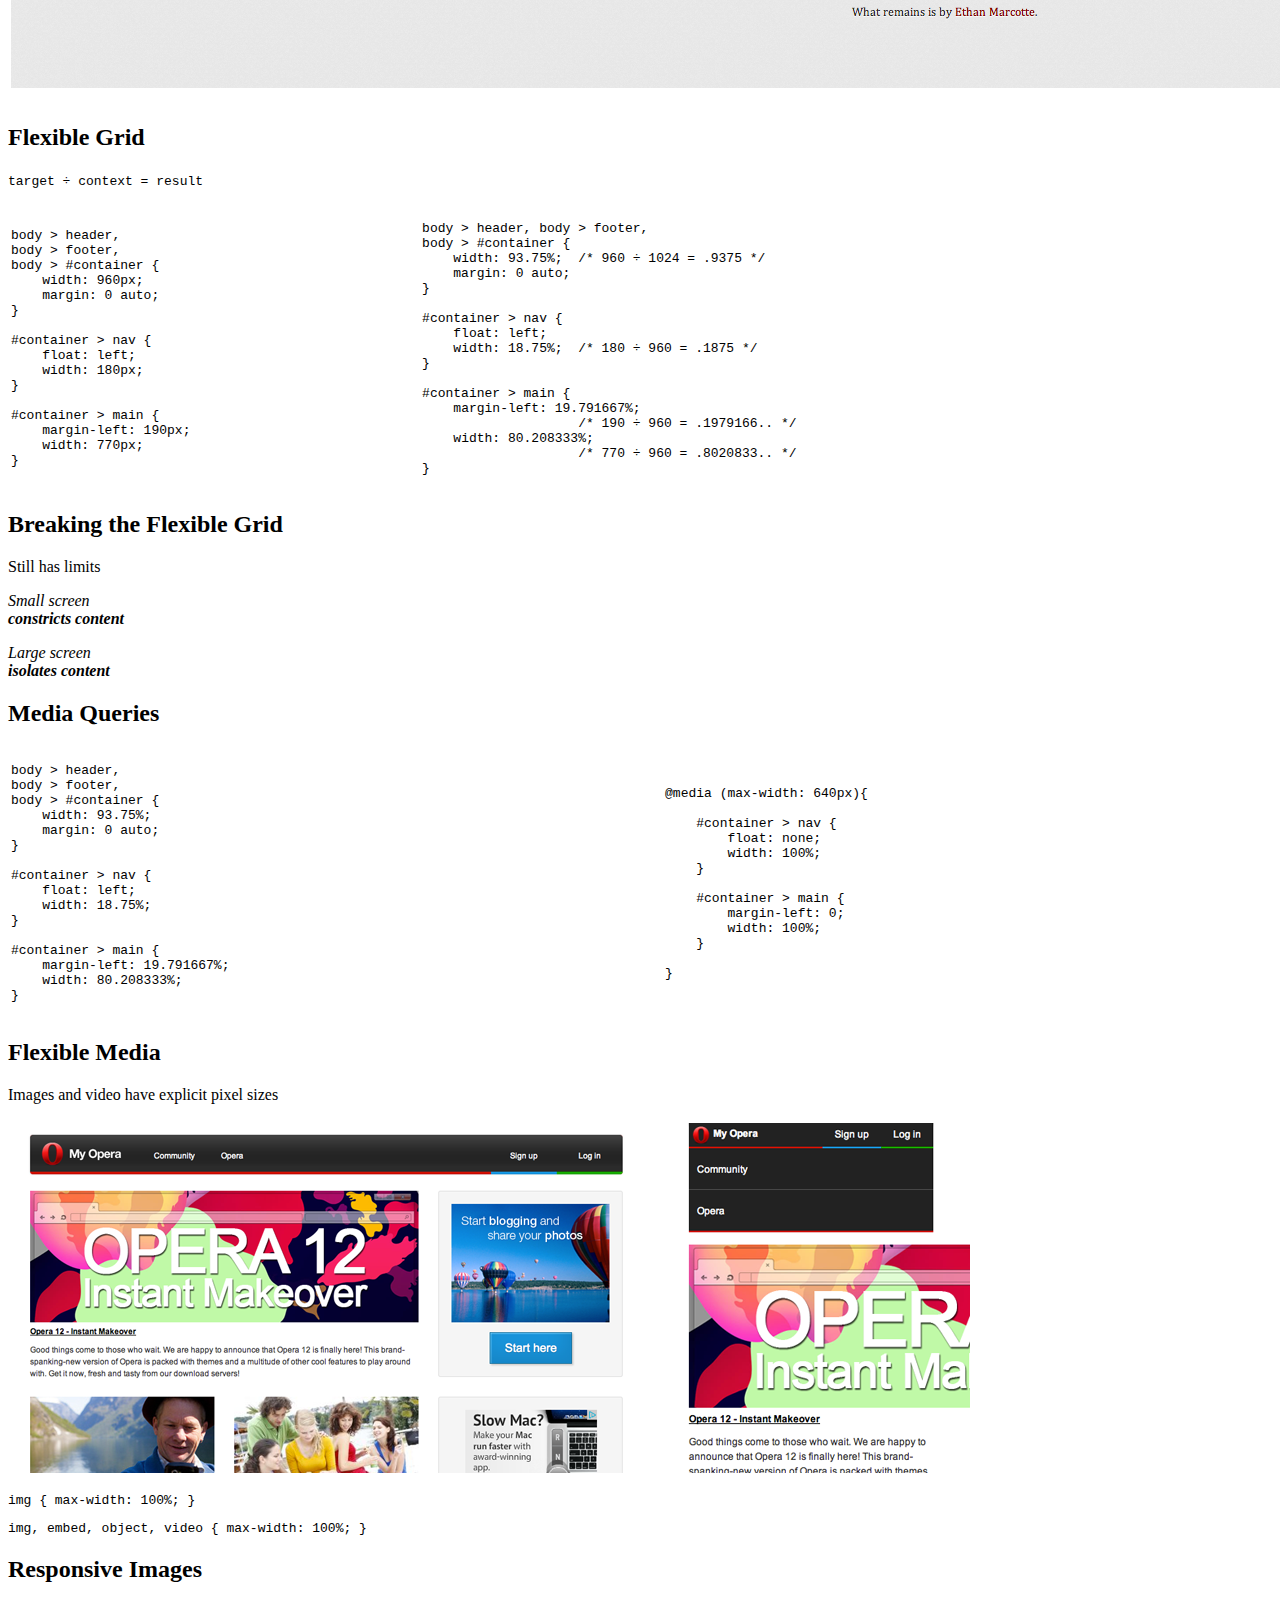
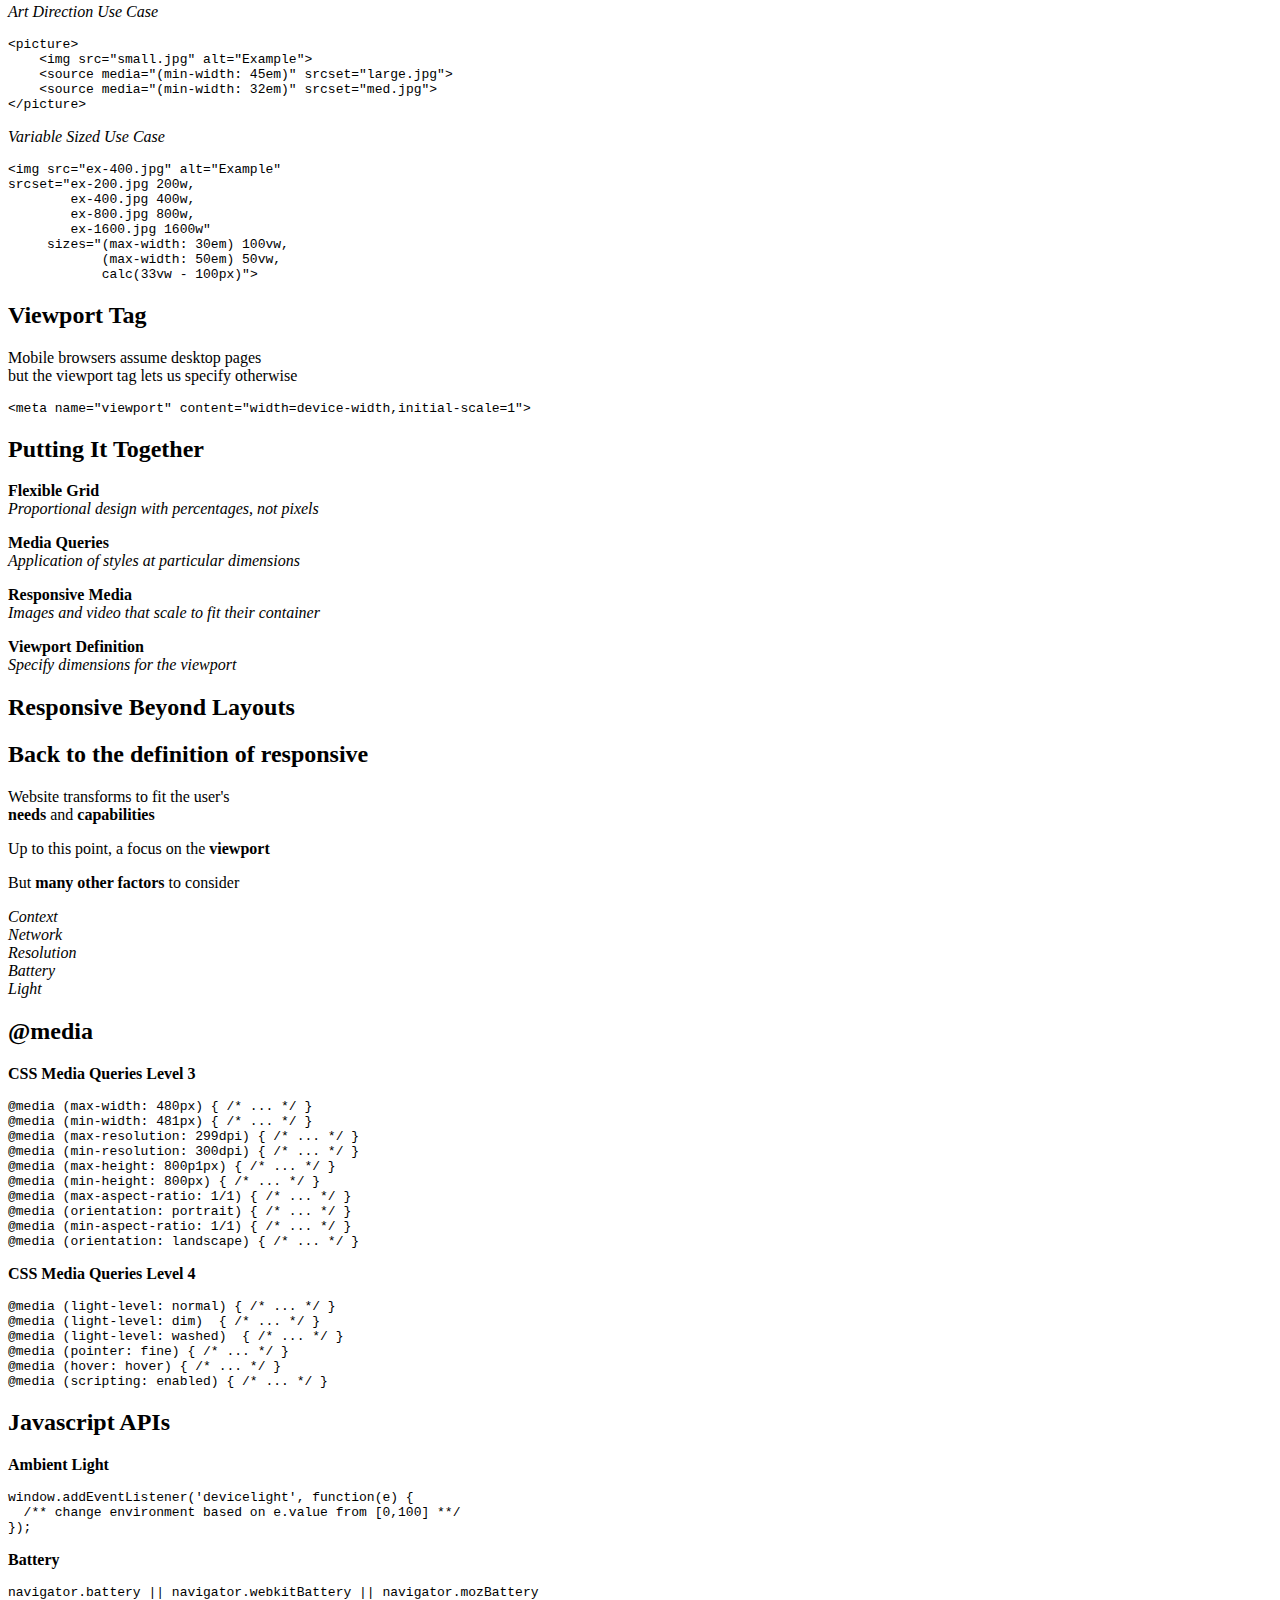
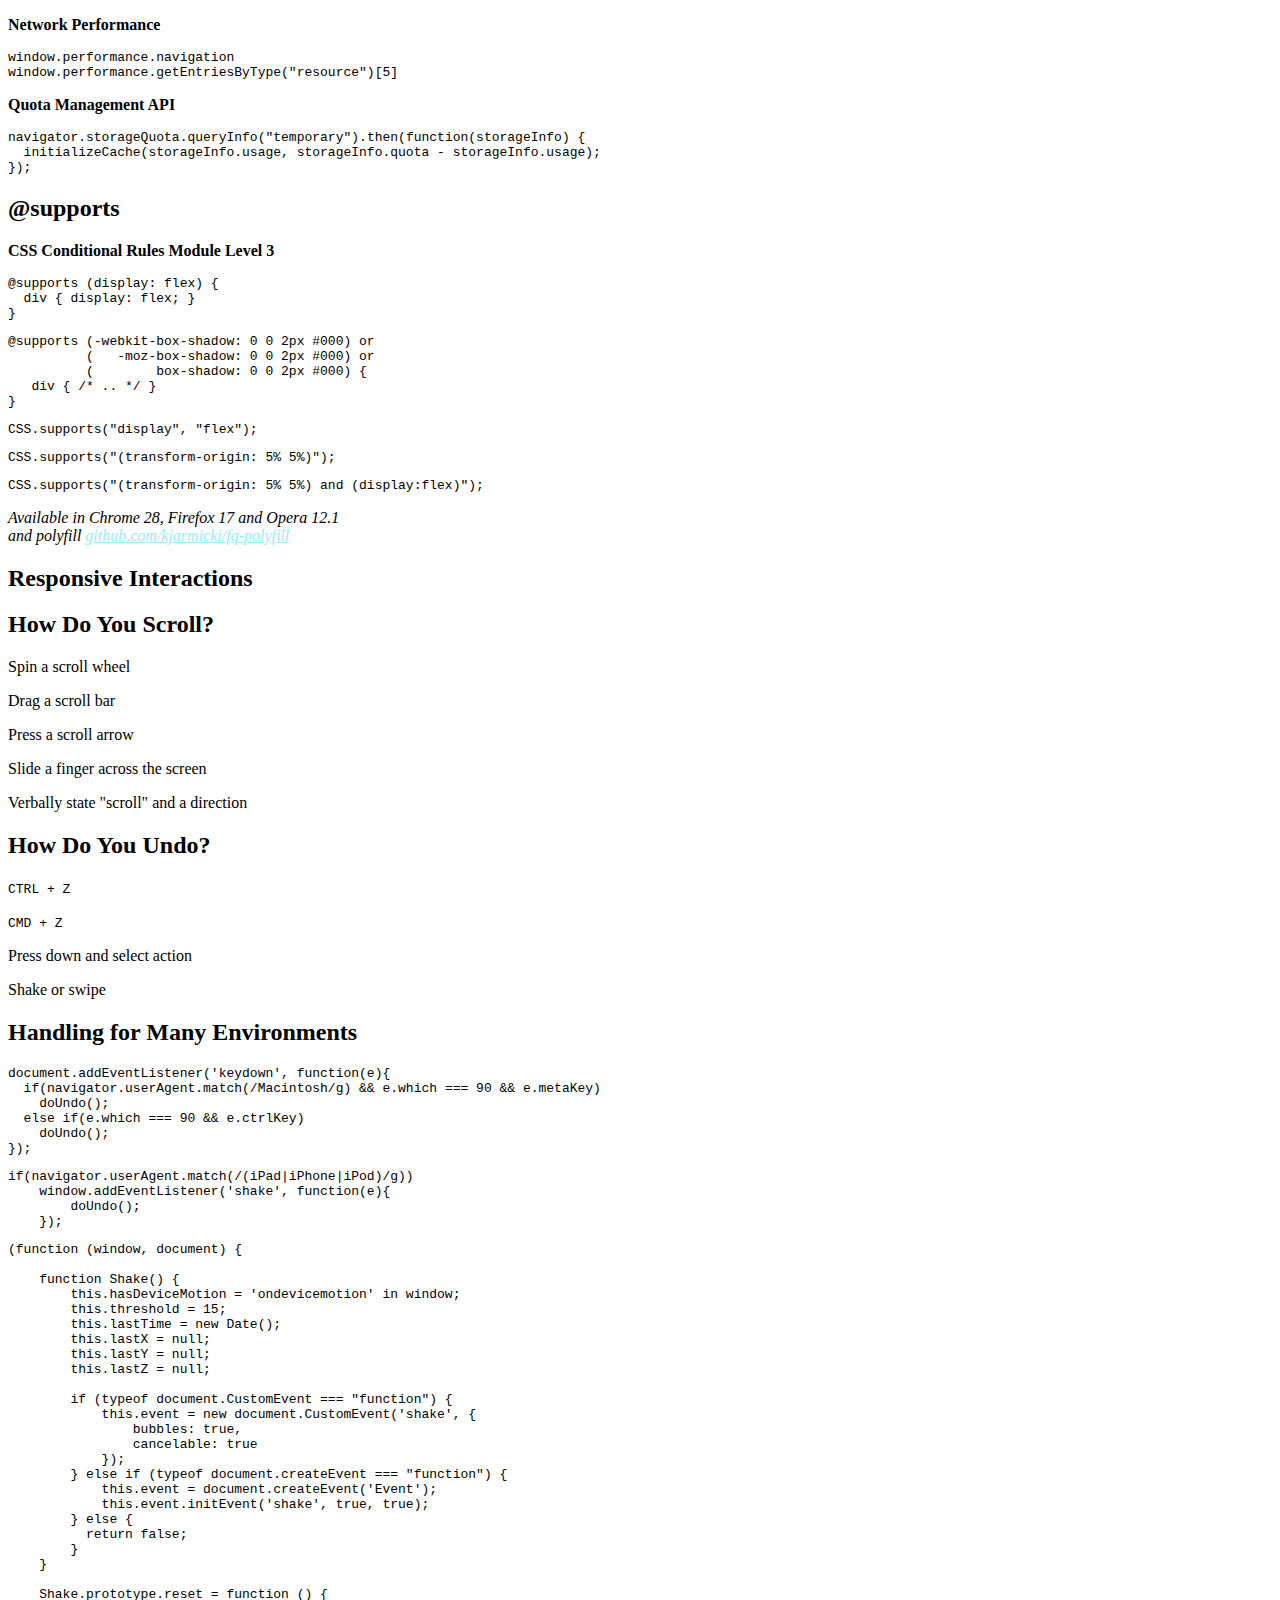
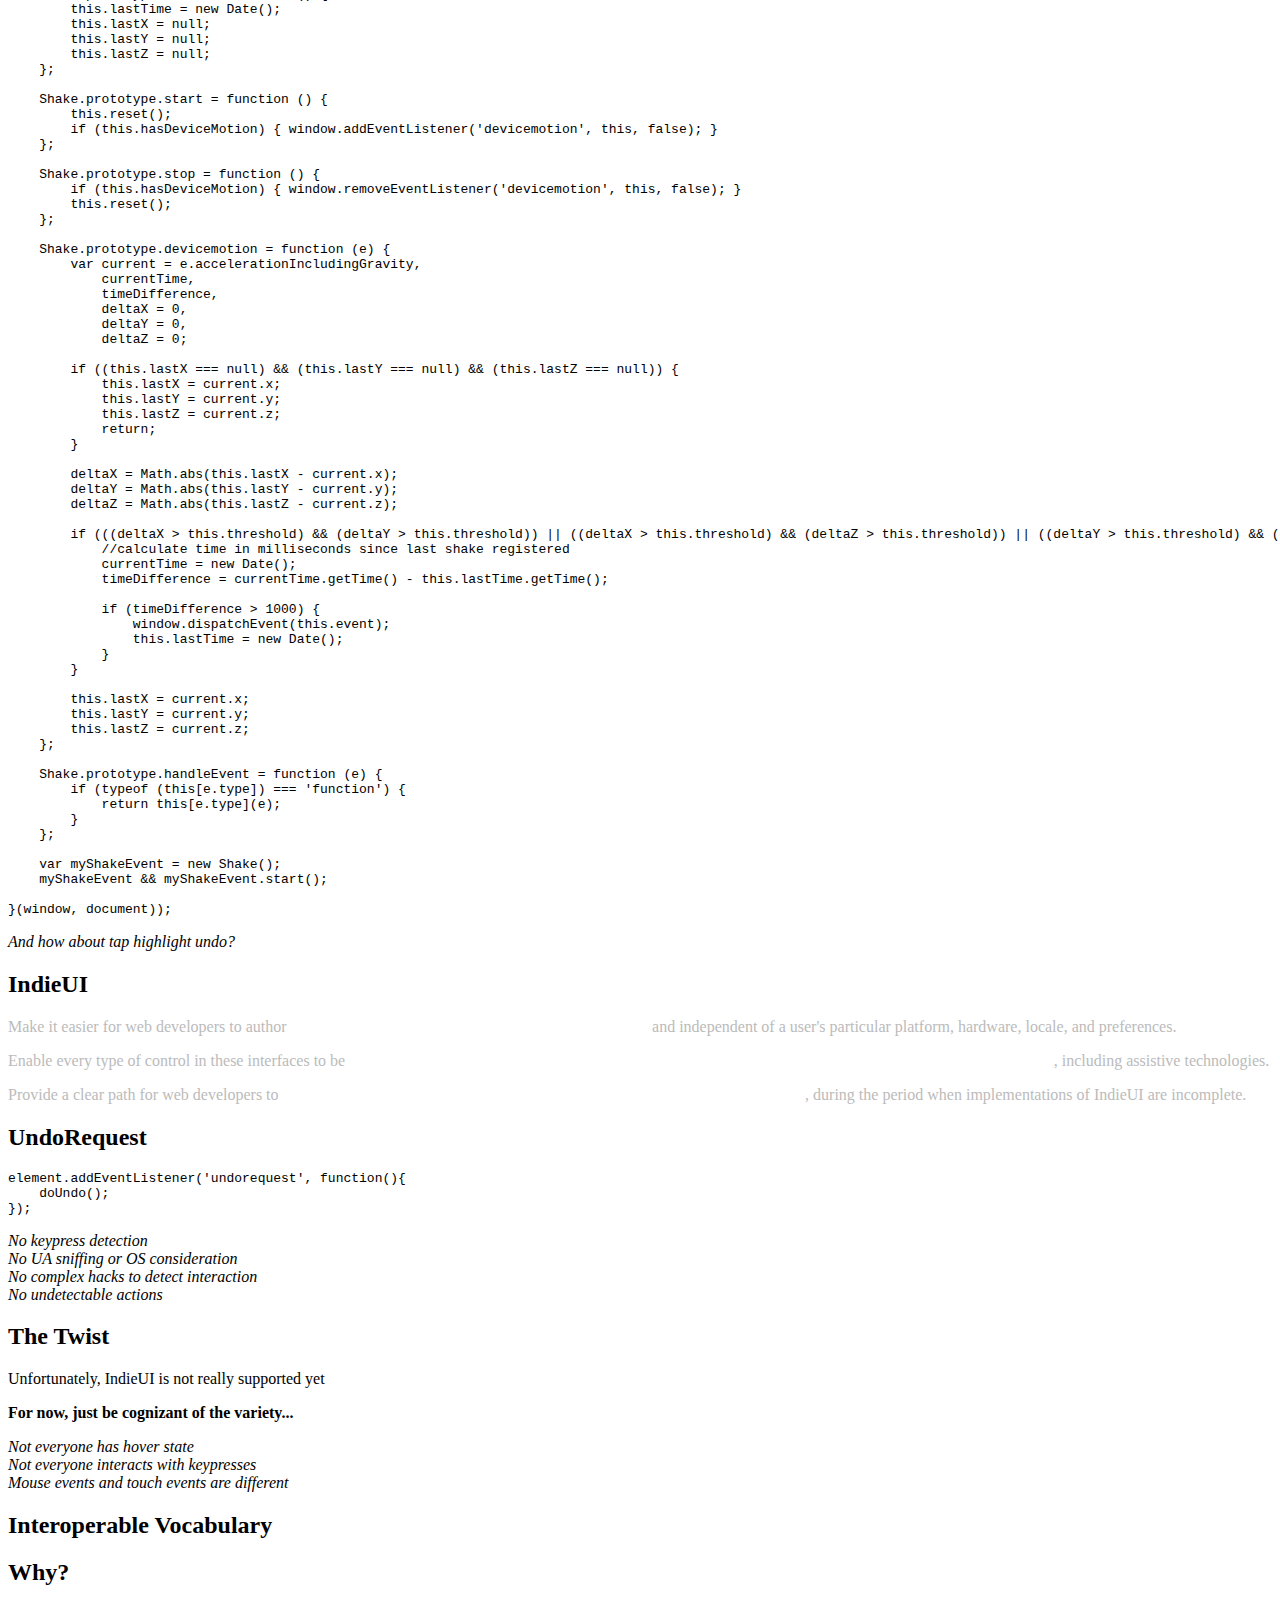
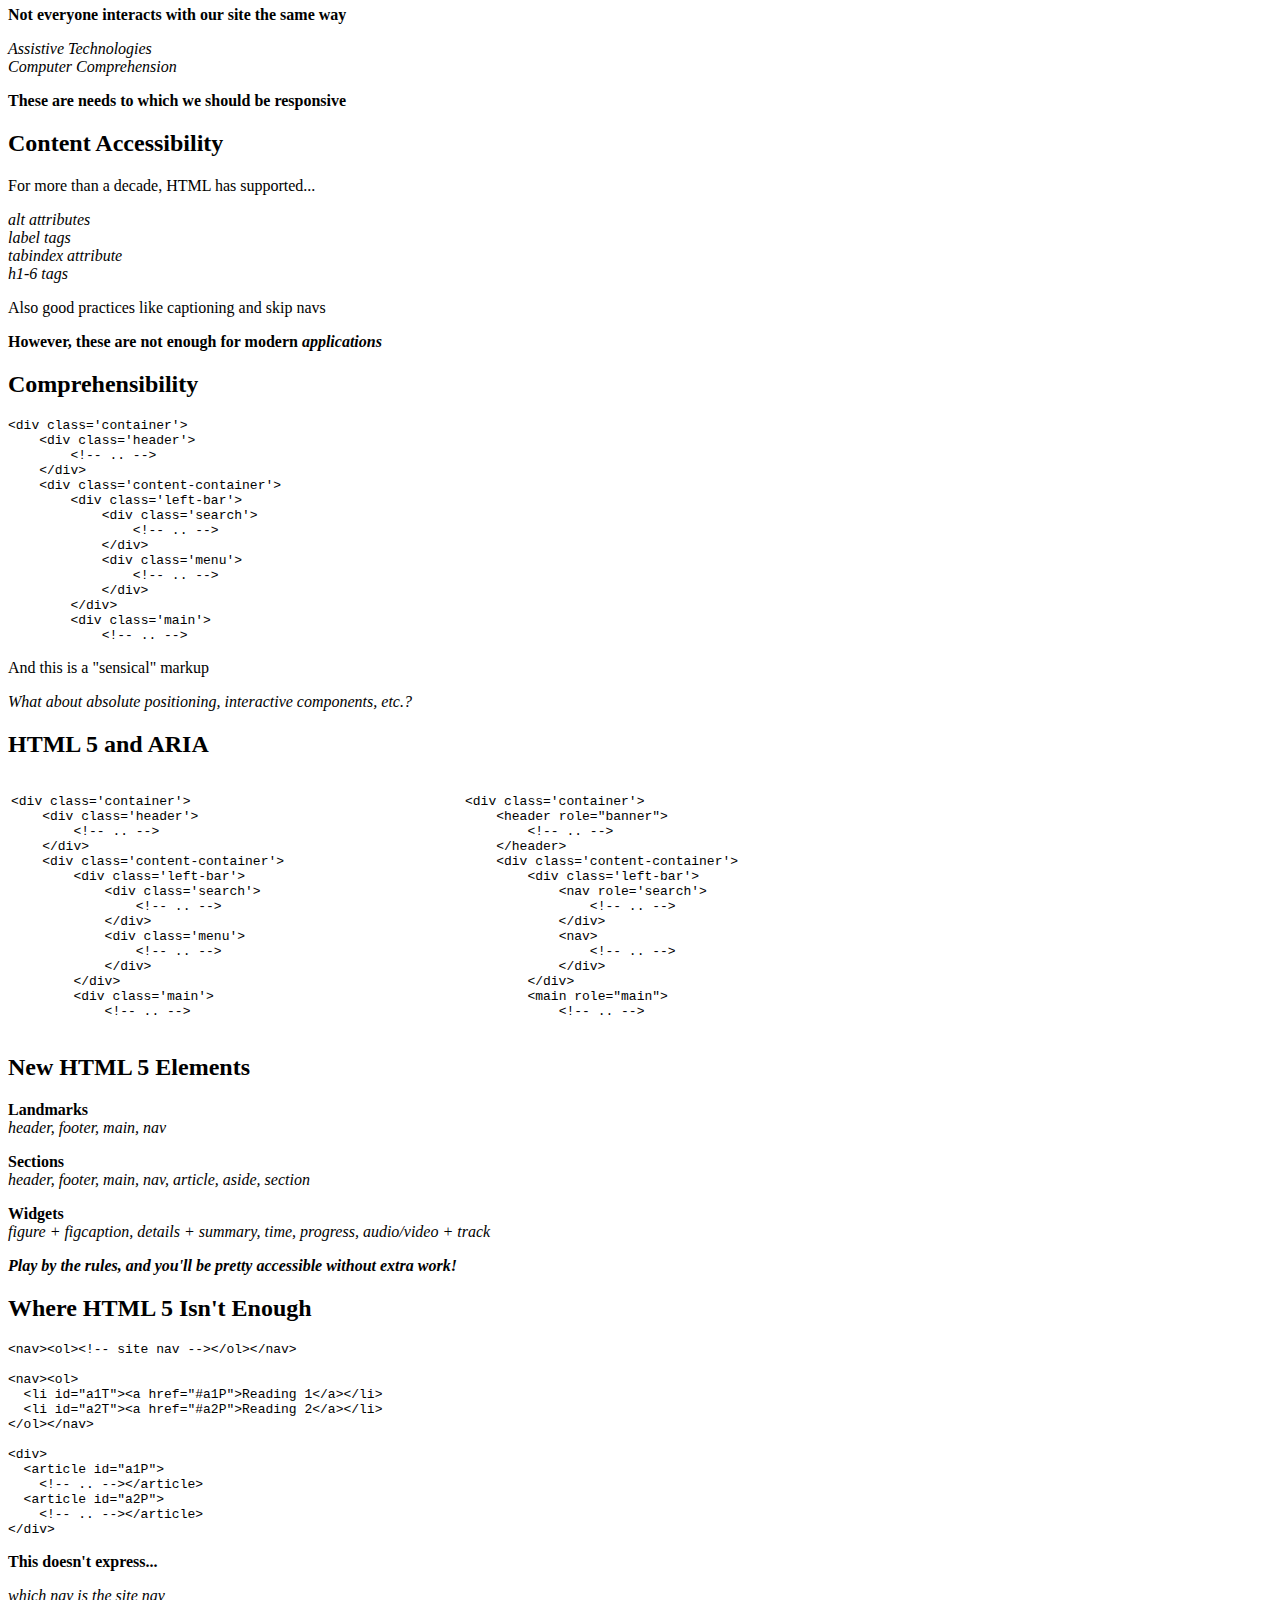
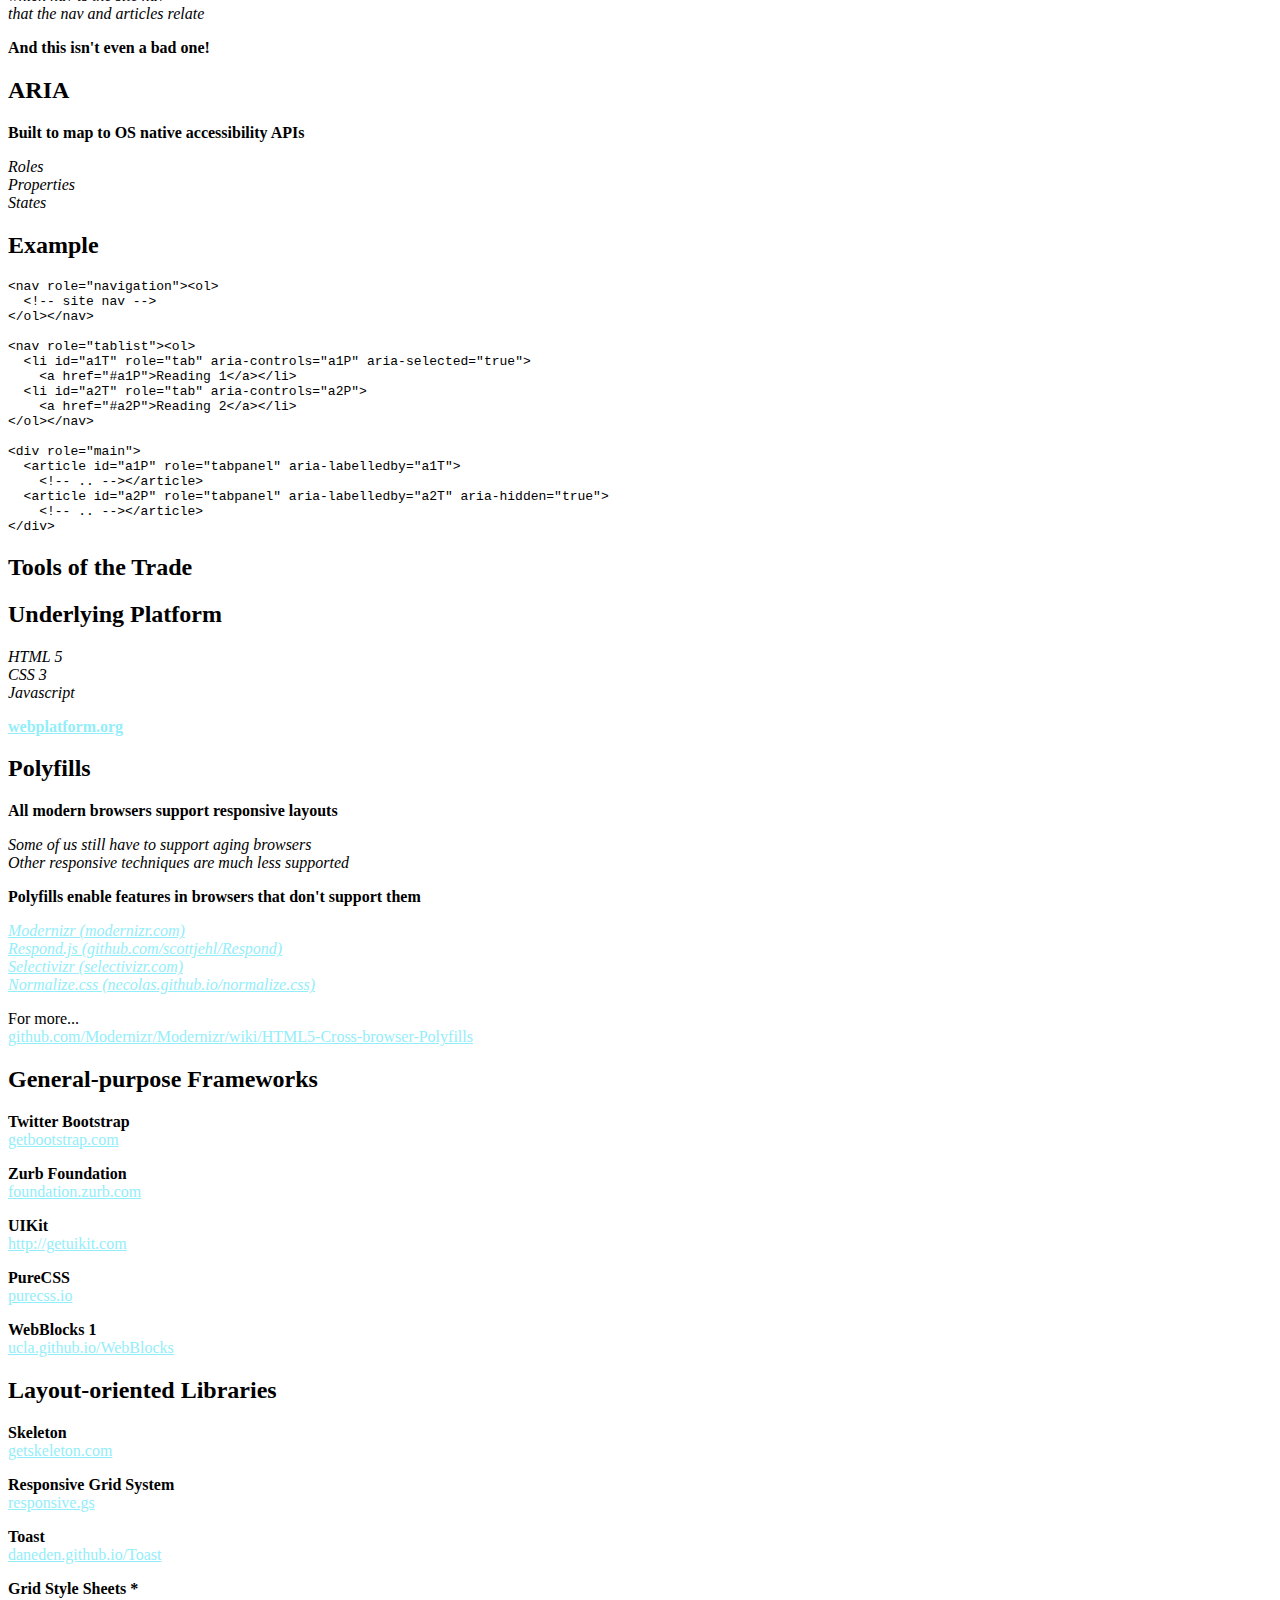
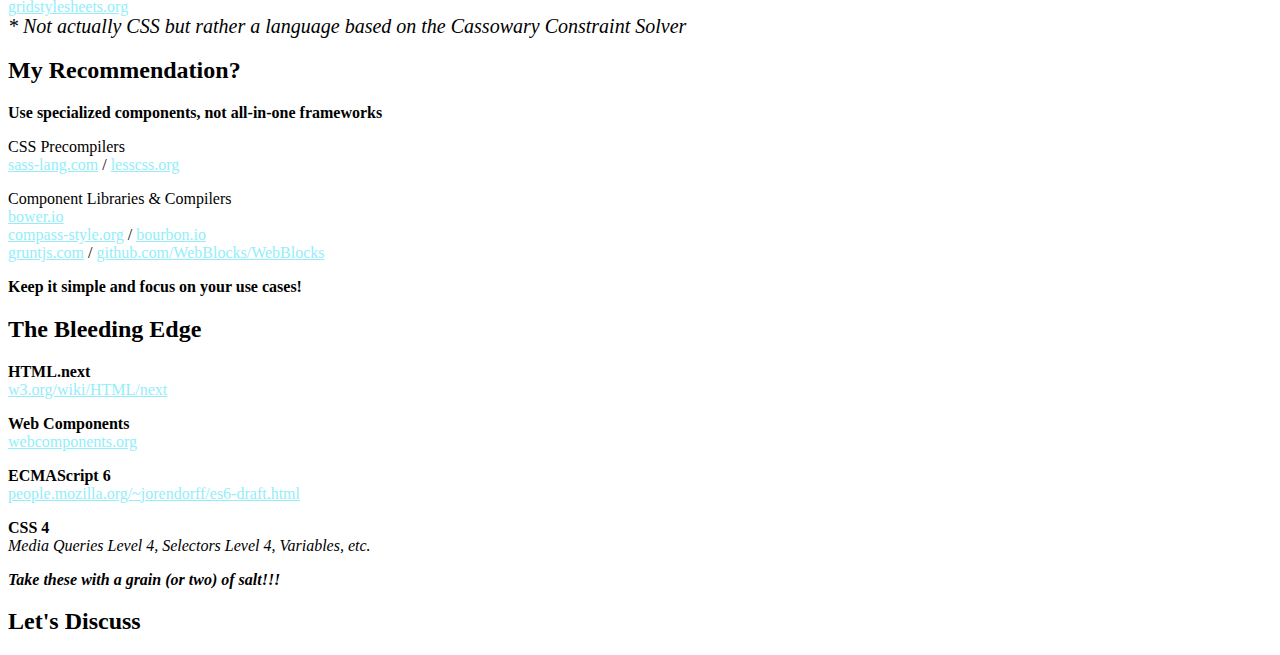
==== commit 9b2cc7f8: "fix spelling typos in a couple of places" ====
--- a/responsive/index.html
+++ b/responsive/index.html
@@ -476,7 +476,7 @@
                     <section>
                         <h2>The Twist</h2>
                         <p class="fragment">Unfortunately, IndieUI is not really supported yet</p>
-						<p class="fragment"><strong>For now, just be congnizant of the variety...</strong></p>
+						<p class="fragment"><strong>For now, just be cognizant of the variety...</strong></p>
 						<p>
 							<em class="fragment">Not everyone has hover state</em>
 							<br>
@@ -572,10 +572,10 @@
         <span class='fragment'>&lt;div class='left-bar'>
             <span class='fragment'>&lt;nav role='search'>
                 <span class='fragment'>&lt;!-- .. --></span>
-            &lt;/nav></span>
+            &lt;/div></span>
             <span class='fragment'>&lt;nav>
                 <span class='fragment'>&lt;!-- .. --></span>
-            &lt;/nav></span>
+            &lt;/div></span>
         &lt;/div></span>
         <span class='fragment'>&lt;main <span class="fragment">role="main"</span>></span>
             <span class='fragment'>&lt;!-- .. --></span></code></pre>
@@ -726,7 +726,7 @@
 						<br><a href="http://getskeleton.com/" target="_blank">getskeleton.com</a></p>
 						<p class="fragment"><strong>Responsive Grid System</strong><br><a href="http://responsive.gs/" target="_blank">responsive.gs</a></p>
 						<p class="fragment"><strong>Toast</strong><br><a href="http://daneden.github.io/Toast/" target="_blank">daneden.github.io/Toast</a></p>
-						<p class="fragment"><strong>Grid Syle Sheets *</strong><br><a href="http://gridstylesheets.org/" target="_blank">gridstylesheets.org</a><br><em style="font-size: 20px;line-height:20px;">* Not actually CSS but rather a language based on the Cassowary Constraint Solver</em>
+						<p class="fragment"><strong>Grid Style Sheets *</strong><br><a href="http://gridstylesheets.org/" target="_blank">gridstylesheets.org</a><br><em style="font-size: 20px;line-height:20px;">* Not actually CSS but rather a language based on the Cassowary Constraint Solver</em>
 					</section>
 
 					<section>
